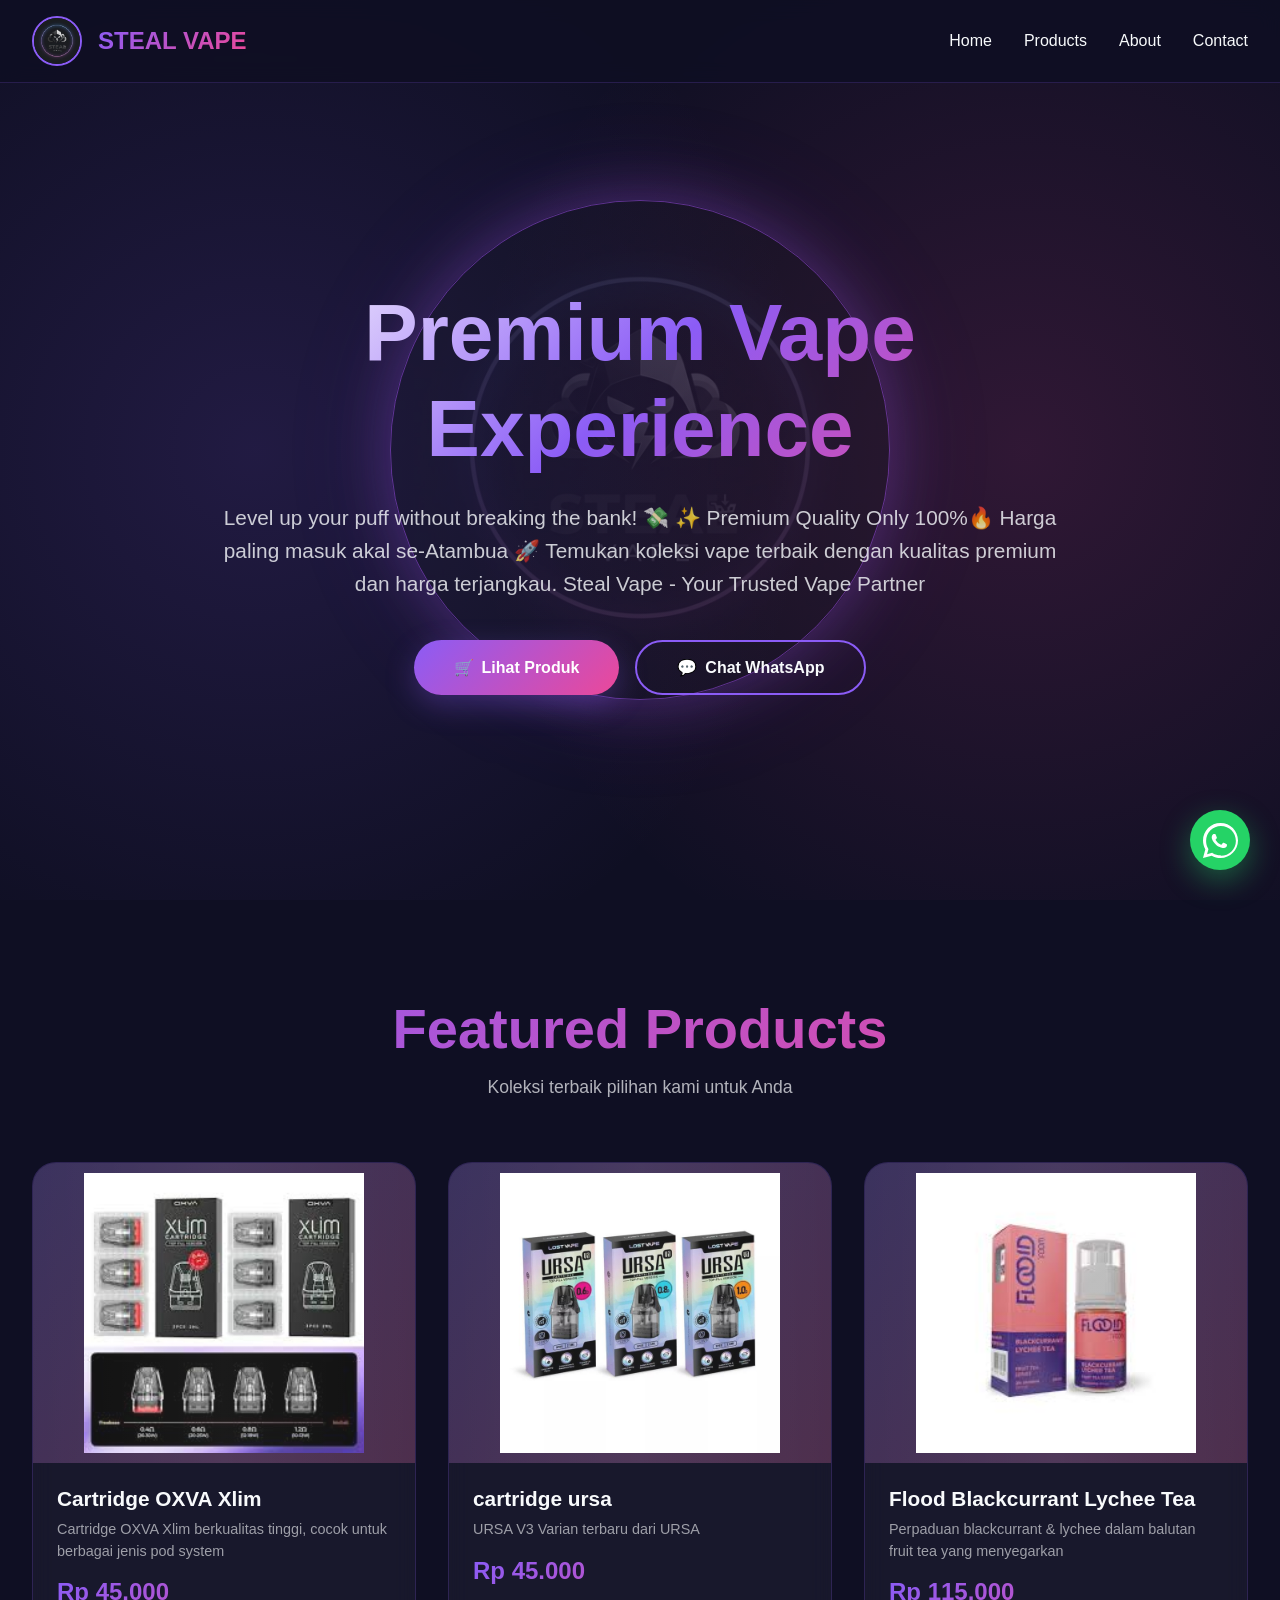
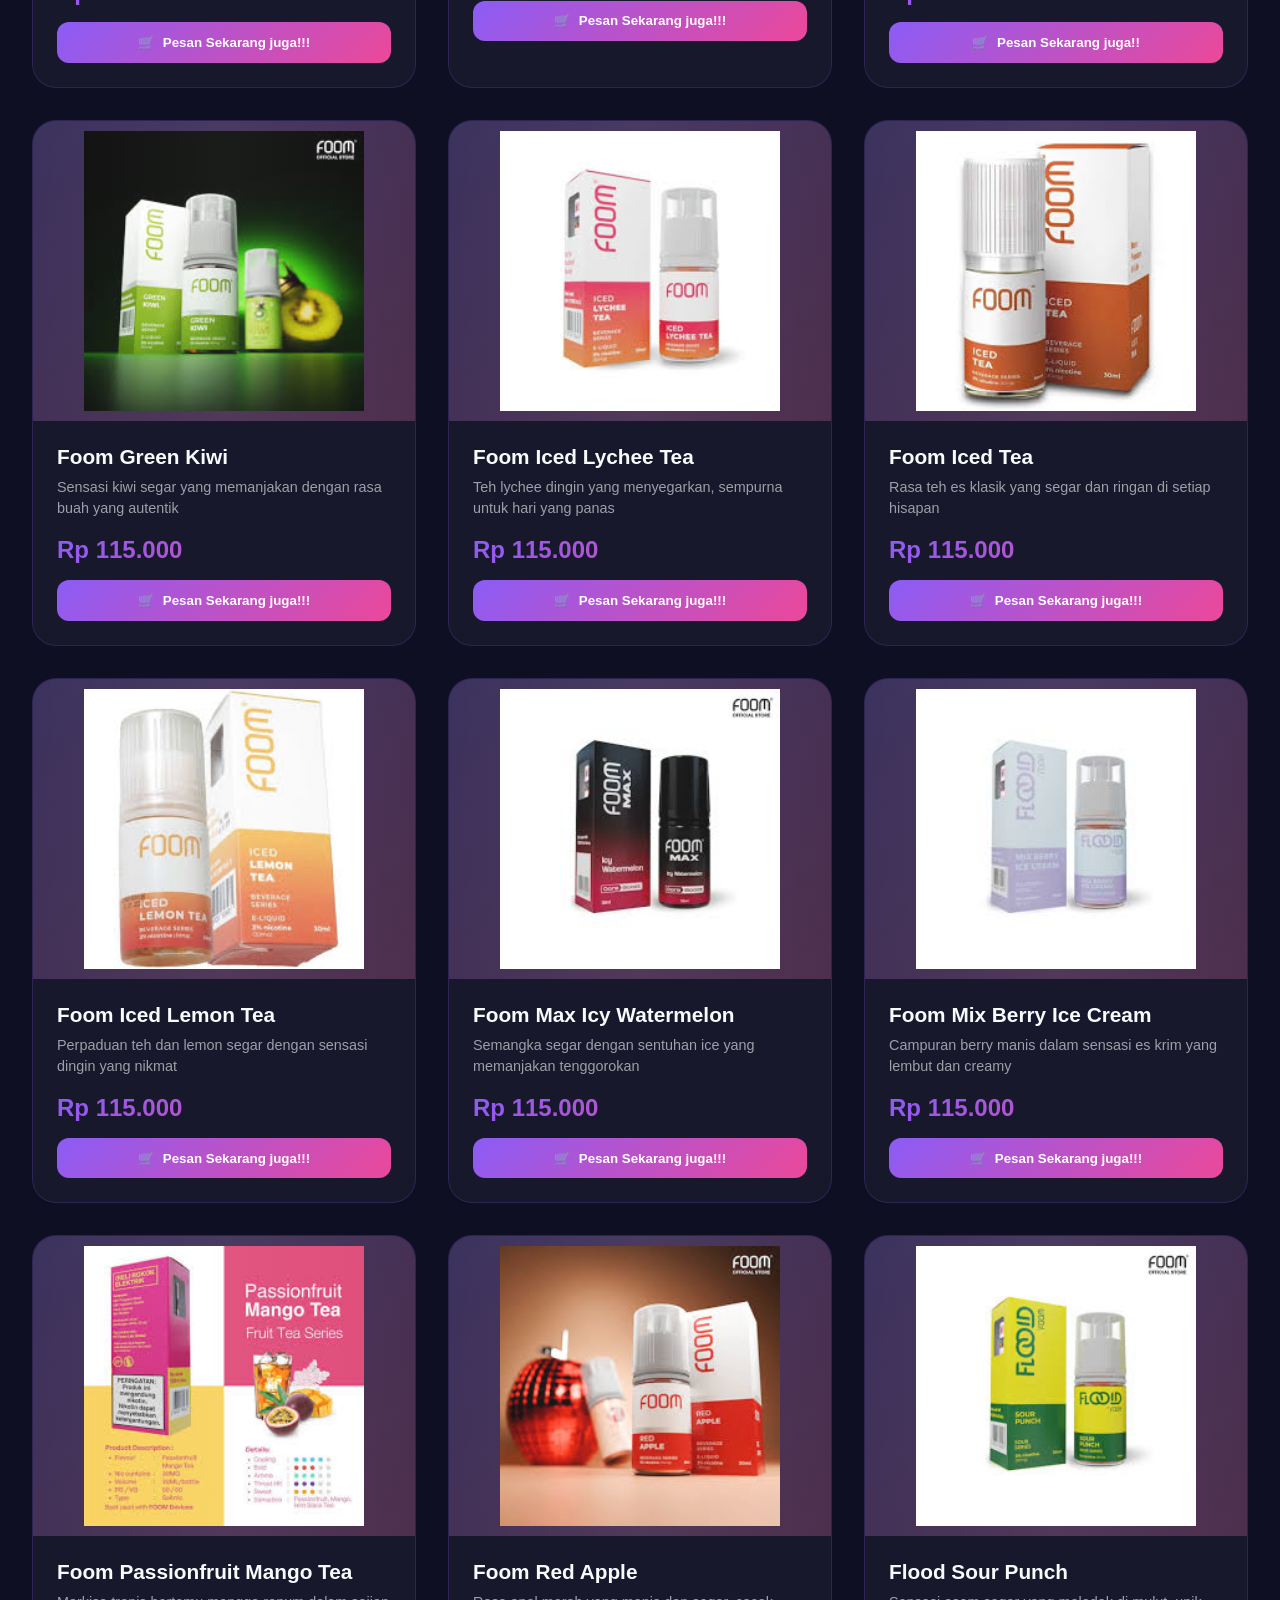
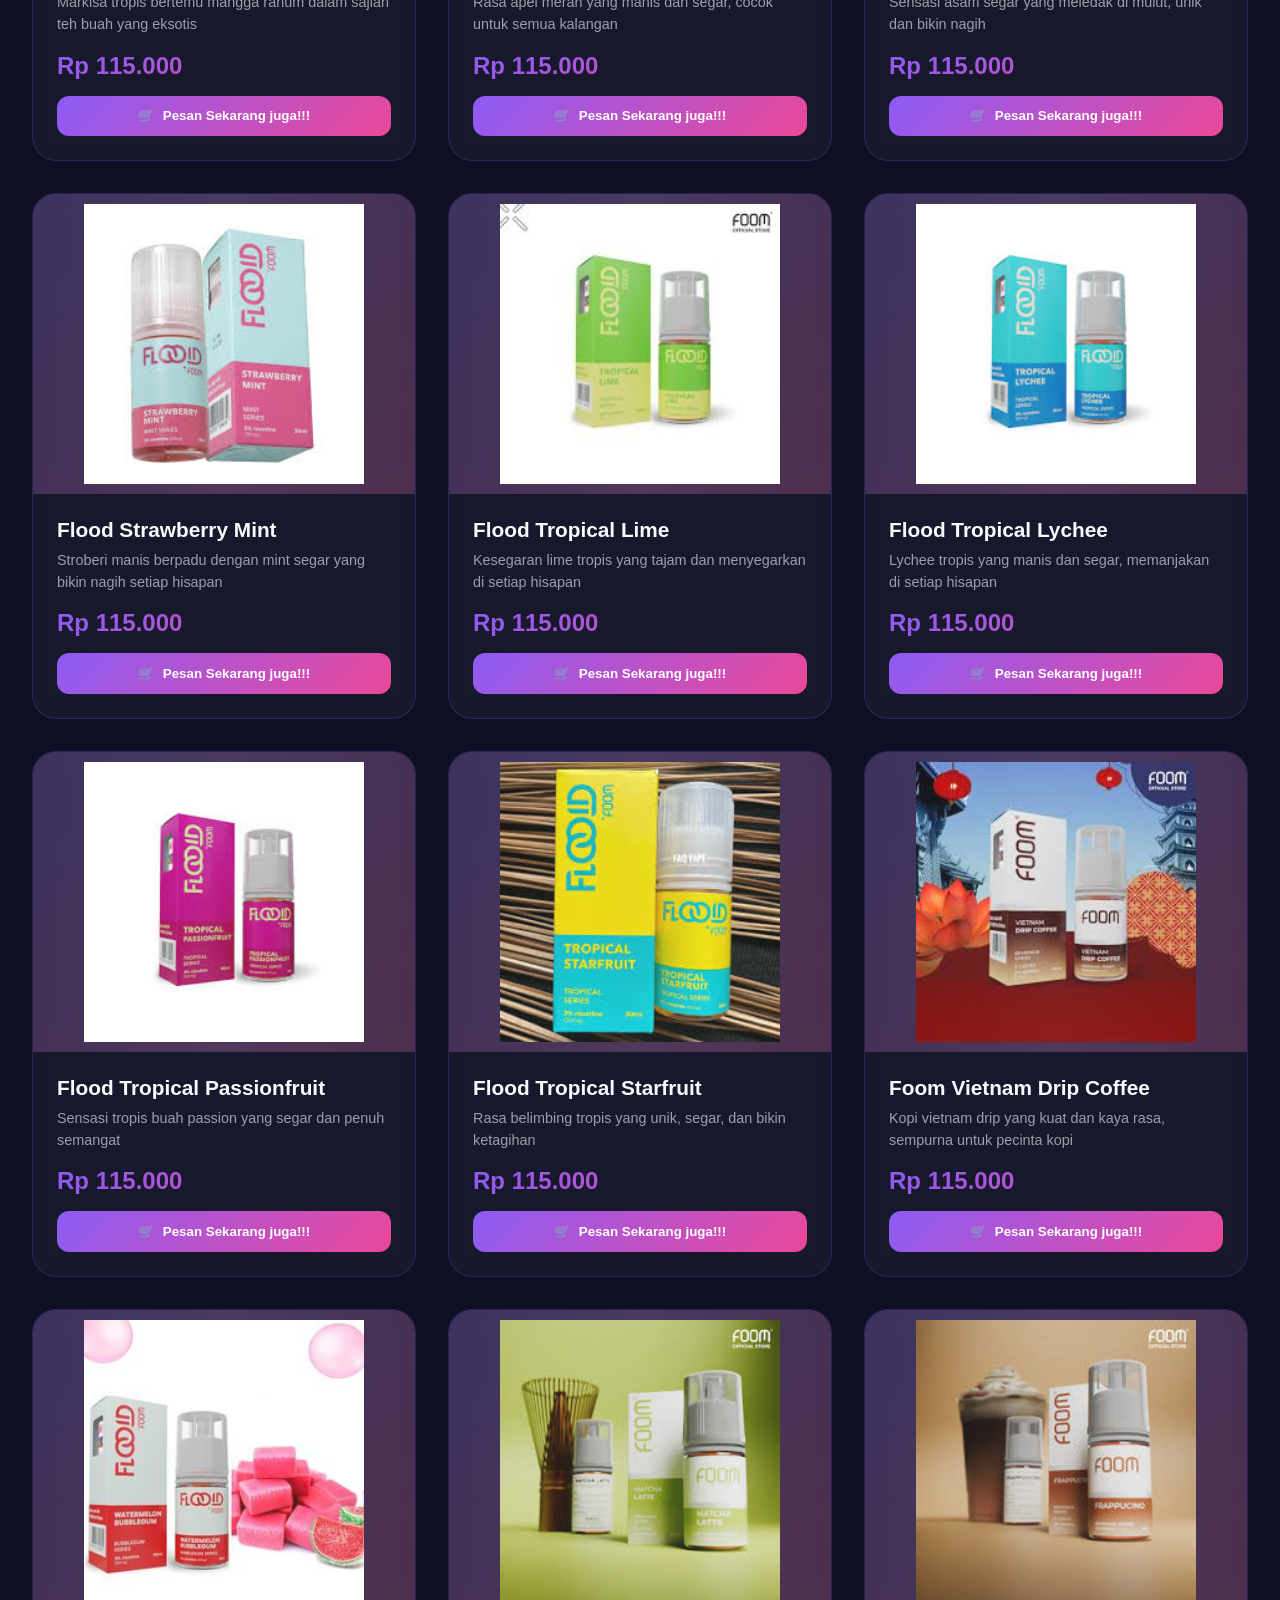
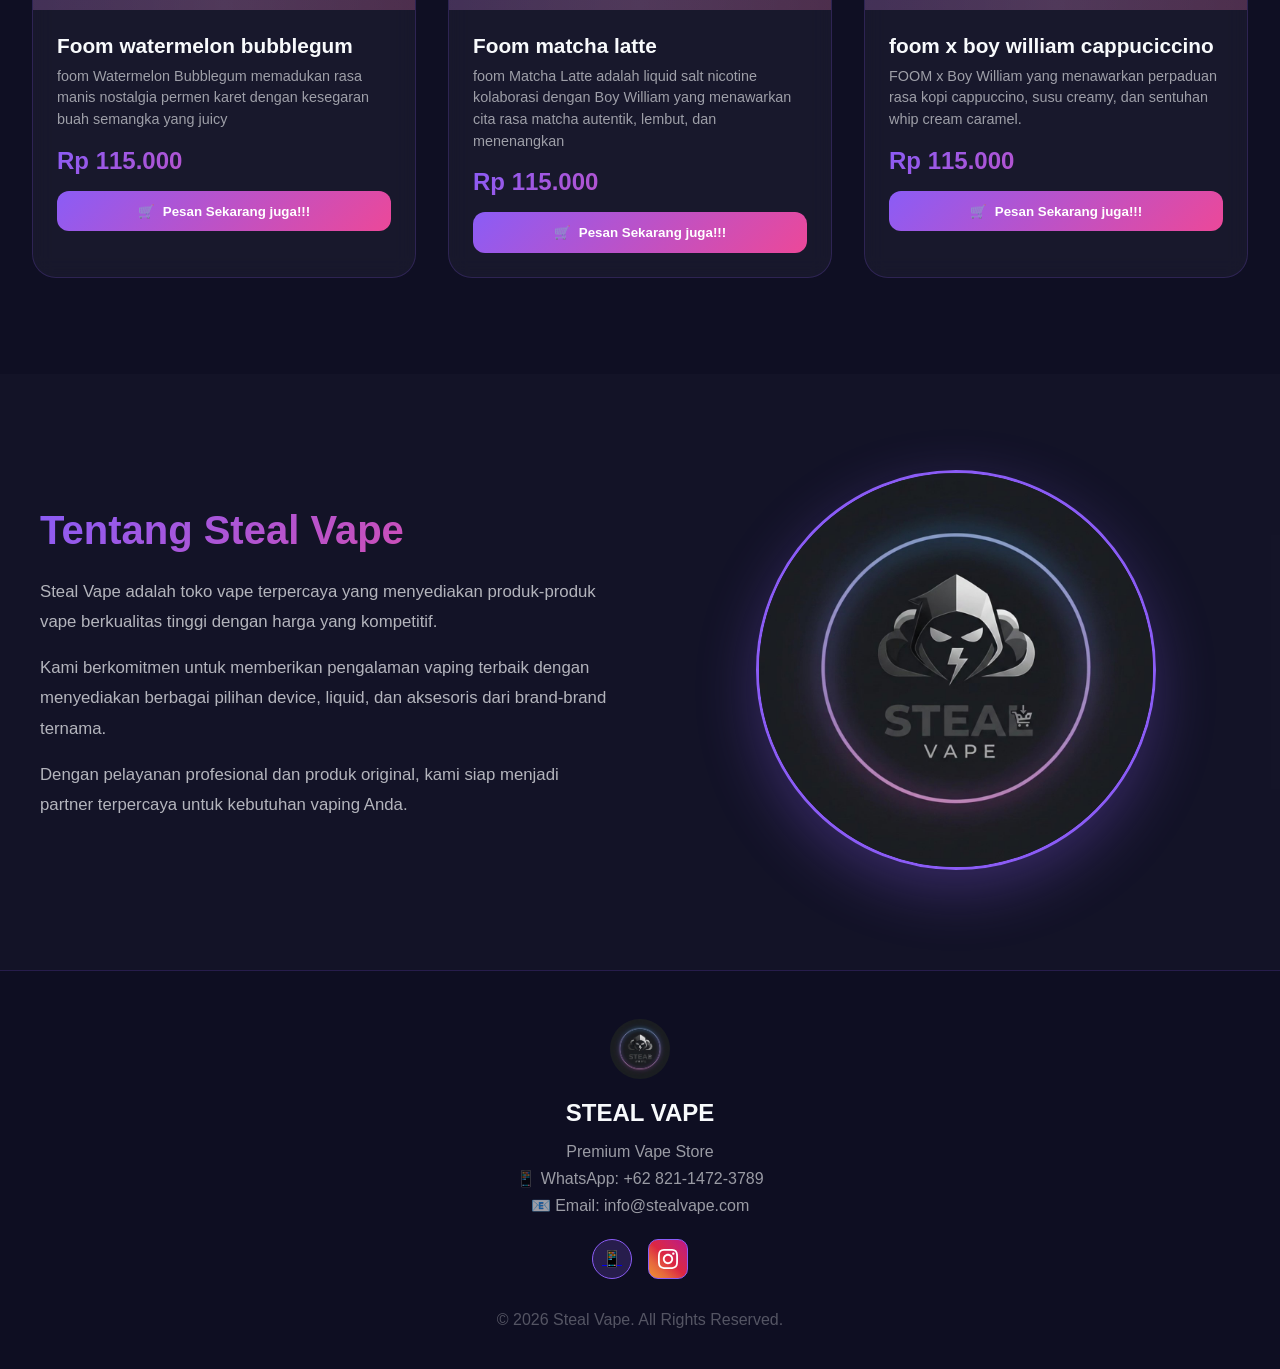
==== index.html @ a43a495b "Update index.html" ====
<!DOCTYPE html>
<html lang="id">
<head>
    <meta charset="UTF-8">
    <meta name="viewport" content="width=device-width, initial-scale=1.0">
    <meta name="description" content="Steal Vape - Premium Vape Store dengan koleksi lengkap dan harga terbaik">
    <meta name="keywords" content="vape, vape store, pod system, mod box, liquid vape">
    <title>Steal Vape - Premium Vape Store</title>
    <meta name="google-site-verification" content="B2aNflM98jmq7QqqxzNj0P4HP8YpRretd1LRk0fA1wI" />
    <link rel="stylesheet" href="style.css">
</head>
<body>
    <!-- Navbar -->
    <nav>
        <div class="nav-container">
            <div class="logo">
                <img src="images_logo_steal_vape.jpg" alt="Steal Vape Logo" class="logo-img">
                <span class="logo-text">STEAL VAPE</span>
            </div>
            <ul class="nav-links">
                <li><a href="#home">Home</a></li>
                <li><a href="#products">Products</a></li>
                <li><a href="#about">About</a></li>
                <li><a href="#contact">Contact</a></li>
            </ul>
        </div>
    </nav>

    <!-- Hero Section -->
    <section class="hero" id="home">
        <div class="hero-bg"></div>
        <div class="hero-logo-watermark">
        <img src="images_logo_steal_vape.jpg" alt="logo">
    </div>
        <div class="hero-content">
            <h1>Premium Vape Experience</h1>
            <p>Level up your puff without breaking the bank! 💸 ✨
Premium Quality Only 100%🔥
Harga paling masuk akal se-Atambua 🚀 
                Temukan koleksi vape terbaik dengan kualitas premium dan harga terjangkau. Steal Vape - Your Trusted Vape Partner</p>
            <div class="cta-buttons">
                <a href="#products" class="btn btn-primary">
                    <span>🛒</span> Lihat Produk
                </a>
                <a href="https://wa.me/6282114723789?text=Halo%20Steal%20Vape%2C%20saya%20ingin%20bertanya%20tentang%20produk%20vape" class="btn btn-secondary" target="_blank">
                    <span>💬</span> Chat WhatsApp
                </a>
            </div>
        </div>
    </section>

    <!-- Vape Background Effect -->
    <div class="vape-bg" id="vapeBg"></div>

    <!-- Featured Products -->
    <section class="featured-section" id="products">
        <div class="section-header">
            <h2>Featured Products</h2>
            <p>Koleksi terbaik pilihan kami untuk Anda</p>
        </div>
        <div class="products-container">

            <!-- 1. Cartridge -->
            <div class="product-card">
                <div class="product-img">
                    <img src="images/catridge.jfif"
                         alt="Cartridge OXVA Xlim"
                         style="width:100%; height:100%; object-fit:contain; padding:10px;">
                </div>
                <div class="product-info">
                    <h3 class="product-name">Cartridge OXVA Xlim</h3>
                    <p class="product-desc">Cartridge OXVA Xlim berkualitas tinggi, cocok untuk berbagai jenis pod system</p>
                    <div class="product-price">Rp 45.000</div>
                    <button class="product-btn" onclick="orderWhatsApp('Cartridge OXVA Xlim', 'Rp 45.000')">
                        <span>🛒</span> Pesan Sekarang juga!!!
                    </button>
                </div>
            </div>
            <!-- 2. cartridge ursa -->
            <div class="product-card">
                <div class="product-img">
                    <img src="images/cartridge_ursa.jfif"
                         alt="cartridge ursa"
                         style="width:100%; height:100%; object-fit:contain; padding:10px;">
                </div>
                <div class="product-info">
                    <h3 class="product-name">cartridge ursa</h3>
                    <p class="product-desc">URSA V3 Varian terbaru dari URSA</p>
                    <div class="product-price">Rp 45.000</div>
                    <button class="product-btn" onclick="orderWhatsApp('cartridge ursa', 'Rp 45.000')">
                        <span>🛒</span> Pesan Sekarang juga!!!
                    </button>
                </div>
            </div>
            <!-- 3. Blackcurrant Lychee Tea -->
            <div class="product-card">
                <div class="product-img">
                    <img src="images/foom__blackcurrant_lychee_tea.jfif"
                         alt="Flood Blackcurrant Lychee Tea"
                         style="width:100%; height:100%; object-fit:contain; padding:10px;">
                </div>
                <div class="product-info">
                    <h3 class="product-name">Flood Blackcurrant Lychee Tea</h3>
                    <p class="product-desc">Perpaduan blackcurrant & lychee dalam balutan fruit tea yang menyegarkan</p>
                    <div class="product-price">Rp 115.000</div>
                    <button class="product-btn" onclick="orderWhatsApp('Flood Blackcurrant Lychee Tea', 'Rp 115.000')">
                        <span>🛒</span> Pesan Sekarang juga!!
                    </button>
                </div>
            </div>

            <!-- 4. Green Kiwi -->
            <div class="product-card">
                <div class="product-img">
                    <img src="images/foom_green_kiwi.jfif"
                         alt="Foom Green Kiwi"
                         style="width:100%; height:100%; object-fit:contain; padding:10px;">
                </div>
                <div class="product-info">
                    <h3 class="product-name">Foom Green Kiwi</h3>
                    <p class="product-desc">Sensasi kiwi segar yang memanjakan dengan rasa buah yang autentik</p>
                    <div class="product-price">Rp 115.000</div>
                    <button class="product-btn" onclick="orderWhatsApp('Foom Green Kiwi', 'Rp 115.000')">
                        <span>🛒</span> Pesan Sekarang juga!!!
                    </button>
                </div>
            </div>

            <!-- 5. Iced Lychee Tea -->
            <div class="product-card">
                <div class="product-img">
                    <img src="images/foom_iced_lychee_tea.jfif"
                         alt="Foom Iced Lychee Tea"
                         style="width:100%; height:100%; object-fit:contain; padding:10px;">
                </div>
                <div class="product-info">
                    <h3 class="product-name">Foom Iced Lychee Tea</h3>
                    <p class="product-desc">Teh lychee dingin yang menyegarkan, sempurna untuk hari yang panas</p>
                    <div class="product-price">Rp 115.000</div>
                    <button class="product-btn" onclick="orderWhatsApp('Foom Iced Lychee Tea', 'Rp 115.000')">
                        <span>🛒</span> Pesan Sekarang juga!!!
                    </button>
                </div>
            </div>

            <!-- 6. Iced Tea -->
            <div class="product-card">
                <div class="product-img">
                    <img src="images/foom_iced_tea.jfif"
                         alt="Foom Iced Tea"
                         style="width:100%; height:100%; object-fit:contain; padding:10px;">
                </div>
                <div class="product-info">
                    <h3 class="product-name">Foom Iced Tea</h3>
                    <p class="product-desc">Rasa teh es klasik yang segar dan ringan di setiap hisapan</p>
                    <div class="product-price">Rp 115.000</div>
                    <button class="product-btn" onclick="orderWhatsApp('Foom Iced Tea', 'Rp 115.000')">
                        <span>🛒</span> Pesan Sekarang juga!!!
                    </button>
                </div>
            </div>

            <!-- 7. Iced Lemon Tea -->
            <div class="product-card">
                <div class="product-img">
                    <img src="images/foom_iced_temon_tea.jfif"
                         alt="Foom Iced Lemon Tea"
                         style="width:100%; height:100%; object-fit:contain; padding:10px;">
                </div>
                <div class="product-info">
                    <h3 class="product-name">Foom Iced Lemon Tea</h3>
                    <p class="product-desc">Perpaduan teh dan lemon segar dengan sensasi dingin yang nikmat</p>
                    <div class="product-price">Rp 115.000</div>
                    <button class="product-btn" onclick="orderWhatsApp('Foom Iced Lemon Tea', 'Rp 115.000')">
                        <span>🛒</span> Pesan Sekarang juga!!!
                    </button>
                </div>
            </div>

            <!-- 8. Foom Max Icy Watermelon -->
            <div class="product-card">
                <div class="product-img">
                    <img src="images/foom_max_Icy_watermelon.jfif"
                         alt="Foom Max Icy Watermelon"
                         style="width:100%; height:100%; object-fit:contain; padding:10px;">
                </div>
                <div class="product-info">
                    <h3 class="product-name">Foom Max Icy Watermelon</h3>
                    <p class="product-desc">Semangka segar dengan sentuhan ice yang memanjakan tenggorokan</p>
                    <div class="product-price">Rp 115.000</div>
                    <button class="product-btn" onclick="orderWhatsApp('Foom Max Icy Watermelon', 'Rp 115.000')">
                        <span>🛒</span> Pesan Sekarang juga!!!
                    </button>
                </div>
            </div>

            <!-- 9. Mix Berry Ice Cream -->
            <div class="product-card">
                <div class="product-img">
                    <img src="images/foom_mix_berry_ice_cream.jfif"
                         alt="foom mix berry ice cream"
                         style="width:100%; height:100%; object-fit:contain; padding:10px;">
                </div>
                <div class="product-info">
                    <h3 class="product-name">Foom Mix Berry Ice Cream</h3>
                    <p class="product-desc">Campuran berry manis dalam sensasi es krim yang lembut dan creamy</p>
                    <div class="product-price">Rp 115.000</div>
                    <button class="product-btn" onclick="orderWhatsApp('foom mix berry ice cream', 'Rp 115.000')">
                        <span>🛒</span> Pesan Sekarang juga!!!
                    </button>
                </div>
            </div>

            <!-- 10. Passionfruit Mango Tea -->
            <div class="product-card">
                <div class="product-img">
                    <img src="images/foom_passionfruit_mango_tea.jfif"
                         alt="Foom Passionfruit Mango Tea"
                         style="width:100%; height:100%; object-fit:contain; padding:10px;">
                </div>
                <div class="product-info">
                    <h3 class="product-name">Foom Passionfruit Mango Tea</h3>
                    <p class="product-desc">Markisa tropis bertemu mangga ranum dalam sajian teh buah yang eksotis</p>
                    <div class="product-price">Rp 115.000</div>
                    <button class="product-btn" onclick="orderWhatsApp('Foom Passionfruit Mango Tea', 'Rp 115.000')">
                        <span>🛒</span> Pesan Sekarang juga!!!
                    </button>
                </div>
            </div>

            <!-- 11. Red Apple -->
            <div class="product-card">
                <div class="product-img">
                    <img src="images/foom_red_apple_.jfif"
                         alt="Foom Red Apple"
                         style="width:100%; height:100%; object-fit:contain; padding:10px;">
                </div>
                <div class="product-info">
                    <h3 class="product-name">Foom Red Apple</h3>
                    <p class="product-desc">Rasa apel merah yang manis dan segar, cocok untuk semua kalangan</p>
                    <div class="product-price">Rp 115.000</div>
                    <button class="product-btn" onclick="orderWhatsApp('Foom Red Apple', 'Rp 115.000')">
                        <span>🛒</span> Pesan Sekarang juga!!!
                    </button>
                </div>
            </div>

            <!-- 12. Sour Punch -->
            <div class="product-card">
                <div class="product-img">
                    <img src="images/foom_sour_punch.jfif"
                         alt="Flood Sour Punch"
                         style="width:100%; height:100%; object-fit:contain; padding:10px;">
                </div>
                <div class="product-info">
                    <h3 class="product-name">Flood Sour Punch</h3>
                    <p class="product-desc">Sensasi asam segar yang meledak di mulut, unik dan bikin nagih</p>
                    <div class="product-price">Rp 115.000</div>
                    <button class="product-btn" onclick="orderWhatsApp('Flood Sour Punch', 'Rp 115.000')">
                        <span>🛒</span> Pesan Sekarang juga!!!
                    </button>
                </div>
            </div>

            <!-- 13. Strawberry Mint -->
            <div class="product-card">
                <div class="product-img">
                    <img src="images/foom_strawberrym_int.jfif"
                         alt="Flood Strawberry Mint"
                         style="width:100%; height:100%; object-fit:contain; padding:10px;">
                </div>
                <div class="product-info">
                    <h3 class="product-name">Flood Strawberry Mint</h3>
                    <p class="product-desc">Stroberi manis berpadu dengan mint segar yang bikin nagih setiap hisapan</p>
                    <div class="product-price">Rp 115.000</div>
                    <button class="product-btn" onclick="orderWhatsApp('Flood Strawberry Mint', 'Rp 115.000')">
                        <span>🛒</span> Pesan Sekarang juga!!!
                    </button>
                </div>
            </div>

            <!-- 14. Tropical Lime -->
            <div class="product-card">
                <div class="product-img">
                    <img src="images/foom_tropical_lime.jfif"
                         alt="Flood Tropical Lime"
                         style="width:100%; height:100%; object-fit:contain; padding:10px;">
                </div>
                <div class="product-info">
                    <h3 class="product-name">Flood Tropical Lime</h3>
                    <p class="product-desc">Kesegaran lime tropis yang tajam dan menyegarkan di setiap hisapan</p>
                    <div class="product-price">Rp 115.000</div>
                    <button class="product-btn" onclick="orderWhatsApp('Flood Tropical Lime', 'Rp 115.000')">
                        <span>🛒</span> Pesan Sekarang juga!!!
                    </button>
                </div>
            </div>

            <!-- 15. Tropical Lychee -->
            <div class="product-card">
                <div class="product-img">
                    <img src="images/foom_tropical_lychee.jfif"
                         alt="Flood Tropical Lychee"
                         style="width:100%; height:100%; object-fit:contain; padding:10px;">
                </div>
                <div class="product-info">
                    <h3 class="product-name">Flood Tropical Lychee</h3>
                    <p class="product-desc">Lychee tropis yang manis dan segar, memanjakan di setiap hisapan</p>
                    <div class="product-price">Rp 115.000</div>
                    <button class="product-btn" onclick="orderWhatsApp('Flood Tropical Lychee', 'Rp 115.000')">
                        <span>🛒</span> Pesan Sekarang juga!!!
                    </button>
                </div>
            </div>

            <!-- 16. Tropical Passionfruit -->
            <div class="product-card">
                <div class="product-img">
                    <img src="images/foom_tropical_passionfruit.jfif"
                         alt="Flood Tropical Passionfruit"
                         style="width:100%; height:100%; object-fit:contain; padding:10px;">
                </div>
                <div class="product-info">
                    <h3 class="product-name">Flood Tropical Passionfruit</h3>
                    <p class="product-desc">Sensasi tropis buah passion yang segar dan penuh semangat</p>
                    <div class="product-price">Rp 115.000</div>
                    <button class="product-btn" onclick="orderWhatsApp('Flood Tropical Passionfruit', 'Rp 115.000')">
                        <span>🛒</span> Pesan Sekarang juga!!!
                    </button>
                </div>
            </div>

            <!-- 17. Tropical Starfruit -->
            <div class="product-card">
                <div class="product-img">
                    <img src="images/foom_tropical_tarfruit.jfif"
                         alt="Flood Tropical Starfruit"
                         style="width:100%; height:100%; object-fit:contain; padding:10px;">
                </div>
                <div class="product-info">
                    <h3 class="product-name">Flood Tropical Starfruit</h3>
                    <p class="product-desc">Rasa belimbing tropis yang unik, segar, dan bikin ketagihan</p>
                    <div class="product-price">Rp 115.000</div>
                    <button class="product-btn" onclick="orderWhatsApp('Flood Tropical Starfruit', 'Rp 115.000')">
                        <span>🛒</span> Pesan Sekarang juga!!!
                    </button>
                </div>
            </div>

            <!-- 18. Vietnam Drip Coffee -->
            <div class="product-card">
                <div class="product-img">
                    <img src="images/foom_vietnam_drip_coffee.jfif"
                         alt="Foom Vietnam Drip Coffee"
                         style="width:100%; height:100%; object-fit:contain; padding:10px;">
                </div>
                <div class="product-info">
                    <h3 class="product-name">Foom Vietnam Drip Coffee</h3>
                    <p class="product-desc">Kopi vietnam drip yang kuat dan kaya rasa, sempurna untuk pecinta kopi</p>
                    <div class="product-price">Rp 115.000</div>
                    <button class="product-btn" onclick="orderWhatsApp('Foom Vietnam Drip Coffee', 'Rp 115.000')">
                        <span>🛒</span> Pesan Sekarang juga!!!
                    </button>
                </div>
            </div>
<!-- 19. watermelon bubblegum -->
            <div class="product-card">
                <div class="product-img">
                    <img src="images/foom_watermelon_bubblegum.jpeg"
                         alt="Foom watermelon bubblegum"
                         style="width:100%; height:100%; object-fit:contain; padding:10px;">
                </div>
                <div class="product-info">
                    <h3 class="product-name">Foom watermelon bubblegum</h3>
                    <p class="product-desc">foom Watermelon Bubblegum memadukan rasa manis nostalgia permen karet dengan kesegaran buah semangka yang juicy</p>
                    <div class="product-price">Rp 115.000</div>
                    <button class="product-btn" onclick="orderWhatsApp('Foom watermelon bubblegum ', 'Rp 115.000')">
                        <span>🛒</span> Pesan Sekarang juga!!!
                    </button>
                </div>
            </div>
    
<!-- 20. matcah latte  -->
            <div class="product-card">
                <div class="product-img">
                    <img src="images/foom_matcha_latte.jfif"
                         alt="Foom matcha latte"
                         style="width:100%; height:100%; object-fit:contain; padding:10px;">
                </div>
                <div class="product-info">
                    <h3 class="product-name">Foom matcha latte</h3>
                    <p class="product-desc">foom Matcha Latte adalah liquid salt nicotine kolaborasi dengan Boy William yang menawarkan cita rasa matcha autentik, lembut, dan menenangkan</p>
                    <div class="product-price">Rp 115.000</div>
                    <button class="product-btn" onclick="orderWhatsApp('Foom matcha latte ', 'Rp 115.000')">
                        <span>🛒</span> Pesan Sekarang juga!!!
                    </button>
                </div>
            </div>
    
    <!-- 21. foom x boy william cappuciccino  -->
            <div class="product-card">
                <div class="product-img">
                    <img src="images/foom_x_boy_william_cappuciccino.jfif"
                         alt="foom x boy william cappuciccino"
                         style="width:100%; height:100%; object-fit:contain; padding:10px;">
                </div>
                <div class="product-info">
                    <h3 class="product-name">foom x boy william cappuciccino </h3>
                    <p class="product-desc">FOOM x Boy William yang menawarkan perpaduan rasa kopi cappuccino, susu creamy, dan sentuhan whip cream caramel.</p>
                    <div class="product-price">Rp 115.000</div>
                    <button class="product-btn" onclick="orderWhatsApp('foom x boy william cappuciccino', 'Rp 115.000')">
                        <span>🛒</span> Pesan Sekarang juga!!!
                    </button>
                </div>
            </div>
    </section>
    
    <!-- About Section -->
    <section class="about-section" id="about">
        <div class="about-container">
            <div class="about-content">
                <h2>Tentang Steal Vape</h2>
                <p>Steal Vape adalah toko vape terpercaya yang menyediakan produk-produk vape berkualitas tinggi dengan harga yang kompetitif.</p>
                <p>Kami berkomitmen untuk memberikan pengalaman vaping terbaik dengan menyediakan berbagai pilihan device, liquid, dan aksesoris dari brand-brand ternama.</p>
                <p>Dengan pelayanan profesional dan produk original, kami siap menjadi partner terpercaya untuk kebutuhan vaping Anda.</p>
            </div>
            <div class="about-img">
                <img src="images_logo_steal_vape.jpg" alt="Steal Vape Logo" class="about-logo">
            </div>
        </div>
    </section>

    <!-- WhatsApp Float Button -->
    <a href="https://wa.me/6282114723789?text=Halo%20Steal%20Vape%2C%20saya%20ingin%20bertanya%20tentang%20produk%20vape" target="_blank" class="whatsapp-float" title="Chat WhatsApp">
        <svg viewBox="0 0 32 32">
            <path d="M16 0c-8.837 0-16 7.163-16 16 0 2.825 0.737 5.607 2.137 8.048l-2.137 7.952 7.933-2.127c2.42 1.37 5.173 2.127 8.067 2.127 8.837 0 16-7.163 16-16s-7.163-16-16-16zM16 29.467c-2.482 0-4.908-0.646-7.07-1.87l-0.507-0.292-4.713 1.262 1.262-4.669-0.292-0.508c-1.207-2.100-1.847-4.507-1.847-6.967 0-7.51 6.11-13.62 13.62-13.62s13.62 6.11 13.62 13.62-6.11 13.62-13.62 13.62zM21.305 19.26c-0.346-0.174-2.049-1.007-2.366-1.123-0.316-0.117-0.547-0.174-0.776 0.174s-0.892 1.123-1.094 1.347c-0.201 0.229-0.401 0.257-0.748 0.083-0.346-0.174-1.461-0.539-2.785-1.722-1.031-0.922-1.727-2.061-1.929-2.407-0.201-0.346-0.022-0.532 0.152-0.704 0.156-0.155 0.346-0.401 0.518-0.603 0.174-0.201 0.229-0.346 0.346-0.575 0.117-0.229 0.058-0.429-0.028-0.603s-0.776-1.87-1.063-2.565c-0.28-0.672-0.56-0.58-0.776-0.591-0.201-0.010-0.429-0.012-0.659-0.012s-0.603 0.083-0.92 0.429c-0.316 0.346-1.206 1.179-1.206 2.873s1.235 3.333 1.406 3.561c0.174 0.229 2.421 3.698 5.863 5.186 0.818 0.354 1.456 0.565 1.953 0.722 0.821 0.262 1.569 0.225 2.16 0.136 0.659-0.099 2.049-0.837 2.335-1.645s0.287-1.501 0.201-1.645c-0.083-0.146-0.316-0.229-0.659-0.401z"/>
        </svg>
    </a>

    <!-- Footer -->
    <footer id="contact">
        <div class="footer-content">
            <img src="images_logo_steal_vape.jpg" alt="Steal Vape Logo" class="footer-logo">
            <h3 style="margin-bottom: 1rem; font-size: 1.5rem;">STEAL VAPE</h3>
            <p>Premium Vape Store</p>
            <p>📱 WhatsApp: +62 821-1472-3789</p>
            <p>📧 Email: info@stealvape.com</p>
            <div class="social-links">
                <a href="https://wa.me/6282114723789" target="_blank">📱</a>
                <a href="https://www.instagram.com/steal.vape/" target="_blank" style="display:inline-flex;align-items:center;justify-content:center;width:40px;height:40px;border-radius:10px;background:linear-gradient(45deg,#f09433,#e6683c,#dc2743,#cc2366,#bc1888);color:#fff;">
                    <svg width="20" height="20" viewBox="0 0 24 24" fill="currentColor">
                        <path d="M12 2.163c3.204 0 3.584.012 4.85.07 3.252.148 4.771 1.691 4.919 4.919.058 1.265.069 1.645.069 4.849 0 3.205-.012 3.584-.069 4.849-.149 3.225-1.664 4.771-4.919 4.919-1.266.058-1.644.07-4.85.07-3.204 0-3.584-.012-4.849-.07-3.26-.149-4.771-1.699-4.919-4.92-.058-1.265-.07-1.644-.07-4.849 0-3.204.013-3.583.07-4.849.149-3.227 1.664-4.771 4.919-4.919 1.266-.057 1.645-.069 4.849-.069zm0-2.163c-3.259 0-3.667.014-4.947.072-4.358.2-6.78 2.618-6.98 6.98-.059 1.281-.073 1.689-.073 4.948 0 3.259.014 3.668.072 4.948.2 4.358 2.618 6.78 6.98 6.98 1.281.058 1.689.072 4.948.072 3.259 0 3.668-.014 4.948-.072 4.354-.2 6.782-2.618 6.979-6.98.059-1.28.073-1.689.073-4.948 0-3.259-.014-3.667-.072-4.947-.196-4.354-2.617-6.78-6.979-6.98-1.281-.059-1.69-.073-4.949-.073zm0 5.838c-3.403 0-6.162 2.759-6.162 6.162s2.759 6.163 6.162 6.163 6.162-2.759 6.162-6.163c0-3.403-2.759-6.162-6.162-6.162zm0 10.162c-2.209 0-4-1.79-4-4 0-2.209 1.791-4 4-4s4 1.791 4 4c0 2.21-1.791 4-4 4zm6.406-11.845c-.796 0-1.441.645-1.441 1.44s.645 1.44 1.441 1.44c.795 0 1.439-.645 1.439-1.44s-.644-1.44-1.439-1.44z"/>
                    </svg>
                </a>
            </div>
            <p style="margin-top: 2rem; opacity: 0.5;">© 2026 Steal Vape. All Rights Reserved.</p>
        </div>
    </footer>

    <script src="script.js"></script>
</body>
</html>
---- style.css ----
* {
    margin: 0;
    padding: 0;
    box-sizing: border-box;
}

:root {
    --primary: #8b5cf6;
    --secondary: #ec4899;
    --dark: #0f0f23;
    --light: #f8fafc;
    --accent: #06b6d4;
}

body {
    font-family: 'Inter', -apple-system, BlinkMacSystemFont, 'Segoe UI', sans-serif;
    background: var(--dark);
    color: var(--light);
    overflow-x: hidden;
}

/* Navbar */
nav {
    position: fixed;
    top: 0;
    width: 100%;
    background: rgba(15, 15, 35, 0.95);
    backdrop-filter: blur(10px);
    z-index: 1000;
    padding: 1rem 0;
    border-bottom: 1px solid rgba(139, 92, 246, 0.2);
}

.nav-container {
    max-width: 1400px;
    margin: 0 auto;
    padding: 0 2rem;
    display: flex;
    justify-content: space-between;
    align-items: center;
}

.logo {
    display: flex;
    align-items: center;
    gap: 1rem;
}

.logo-img {
    width: 50px;
    height: 50px;
    border-radius: 50%;
    object-fit: cover;
    border: 2px solid var(--primary);
}

.logo-text {
    font-size: 1.5rem;
    font-weight: 800;
    background: linear-gradient(135deg, var(--primary), var(--secondary));
    -webkit-background-clip: text;
    -webkit-text-fill-color: transparent;
    background-clip: text;
}

.nav-links {
    display: flex;
    gap: 2rem;
    list-style: none;
    align-items: center;
}

.nav-links a {
    color: var(--light);
    text-decoration: none;
    font-weight: 500;
    transition: color 0.3s;
    position: relative;
}

.nav-links a:hover {
    color: var(--primary);
}

.nav-links a::after {
    content: '';
    position: absolute;
    bottom: -5px;
    left: 0;
    width: 0;
    height: 2px;
    background: linear-gradient(90deg, var(--primary), var(--secondary));
    transition: width 0.3s;
}

.nav-links a:hover::after {
    width: 100%;
}

/* Hero Section */
.hero {
    min-height: 100vh;
    display: flex;
    align-items: center;
    justify-content: center;
    position: relative;
    padding-top: 80px;
    overflow: hidden;
}

.hero-bg {
    position: absolute;
    top: 0;
    left: 0;
    width: 100%;
    height: 100%;
    background: radial-gradient(circle at 20% 50%, rgba(139, 92, 246, 0.15), transparent 50%),
                radial-gradient(circle at 80% 50%, rgba(236, 72, 153, 0.15), transparent 50%);
    z-index: -1;
}

.hero-content {
    text-align: center;
    max-width: 900px;
    padding: 0 2rem;
    position: relative;
    z-index: 2;
}

.hero h1 {
    font-size: clamp(2.5rem, 8vw, 5rem);
    font-weight: 900;
    margin-bottom: 1.5rem;
    background: linear-gradient(135deg, #fff, var(--primary), var(--secondary));
    -webkit-background-clip: text;
    -webkit-text-fill-color: transparent;
    background-clip: text;
    line-height: 1.2;
}

.hero p {
    font-size: clamp(1rem, 2vw, 1.3rem);
    color: rgba(248, 250, 252, 0.8);
    margin-bottom: 2.5rem;
    line-height: 1.6;
}

.cta-buttons {
    display: flex;
    gap: 1rem;
    justify-content: center;
    flex-wrap: wrap;
}

.btn {
    padding: 1rem 2.5rem;
    border-radius: 50px;
    font-weight: 600;
    text-decoration: none;
    transition: all 0.3s;
    border: none;
    cursor: pointer;
    font-size: 1rem;
    display: inline-flex;
    align-items: center;
    gap: 0.5rem;
}

.btn-primary {
    background: linear-gradient(135deg, var(--primary), var(--secondary));
    color: white;
    box-shadow: 0 10px 30px rgba(139, 92, 246, 0.3);
}

.btn-primary:hover {
    transform: translateY(-3px);
    box-shadow: 0 15px 40px rgba(139, 92, 246, 0.5);
}

.btn-secondary {
    background: transparent;
    color: var(--light);
    border: 2px solid var(--primary);
}

.btn-secondary:hover {
    background: var(--primary);
    transform: translateY(-3px);
}

/* Featured Products Section */
.featured-section {
    padding: 6rem 2rem;
    position: relative;
}

.section-header {
    text-align: center;
    margin-bottom: 4rem;
}

.section-header h2 {
    font-size: clamp(2rem, 5vw, 3.5rem);
    font-weight: 800;
    margin-bottom: 1rem;
    background: linear-gradient(135deg, var(--primary), var(--secondary));
    -webkit-background-clip: text;
    -webkit-text-fill-color: transparent;
    background-clip: text;
}

.section-header p {
    color: rgba(248, 250, 252, 0.7);
    font-size: 1.1rem;
}

.products-container {
    max-width: 1400px;
    margin: 0 auto;
    display: grid;
    grid-template-columns: repeat(auto-fit, minmax(300px, 1fr));
    gap: 2rem;
    position: relative;
}

/* Vape Background Effect */
.vape-bg {
    position: fixed;
    top: 0;
    left: 0;
    width: 100%;
    height: 100%;
    pointer-events: none;
    opacity: 0;
    transition: opacity 0.5s;
    z-index: 0;
    background: 
        radial-gradient(ellipse at 30% 30%, rgba(139, 92, 246, 0.1), transparent 40%),
        radial-gradient(ellipse at 70% 70%, rgba(236, 72, 153, 0.1), transparent 40%);
}

.vape-bg.active {
    opacity: 1;
}

.product-card {
    background: rgba(30, 30, 50, 0.6);
    border-radius: 24px;
    overflow: hidden;
    border: 1px solid rgba(139, 92, 246, 0.2);
    transition: all 0.4s;
    backdrop-filter: blur(10px);
    position: relative;
    z-index: 1;
}

.product-card:hover {
    transform: translateY(-10px);
    border-color: var(--primary);
    box-shadow: 0 20px 60px rgba(139, 92, 246, 0.3);
}

.product-img {
    width: 100%;
    height: 300px;
    background: linear-gradient(135deg, rgba(139, 92, 246, 0.2), rgba(236, 72, 153, 0.2));
    display: flex;
    align-items: center;
    justify-content: center;
    font-size: 4rem;
    position: relative;
    overflow: hidden;
}

.product-img::before {
    content: '';
    position: absolute;
    top: -50%;
    left: -50%;
    width: 200%;
    height: 200%;
    background: linear-gradient(45deg, transparent, rgba(255, 255, 255, 0.1), transparent);
    transform: rotate(45deg);
    animation: shimmer 3s infinite;
}

@keyframes shimmer {
    0% { transform: translateX(-100%) translateY(-100%) rotate(45deg); }
    100% { transform: translateX(100%) translateY(100%) rotate(45deg); }
}

.product-info {
    padding: 1.5rem;
}

.product-name {
    font-size: 1.3rem;
    font-weight: 700;
    margin-bottom: 0.5rem;
    color: var(--light);
}

.product-desc {
    color: rgba(248, 250, 252, 0.6);
    font-size: 0.9rem;
    margin-bottom: 1rem;
    line-height: 1.5;
}

.product-price {
    font-size: 1.5rem;
    font-weight: 800;
    background: linear-gradient(135deg, var(--primary), var(--secondary));
    -webkit-background-clip: text;
    -webkit-text-fill-color: transparent;
    background-clip: text;
    margin-bottom: 1rem;
}

.product-btn {
    width: 100%;
    padding: 0.8rem;
    background: linear-gradient(135deg, var(--primary), var(--secondary));
    color: white;
    border: none;
    border-radius: 12px;
    font-weight: 600;
    cursor: pointer;
    transition: all 0.3s;
    display: flex;
    align-items: center;
    justify-content: center;
    gap: 0.5rem;
}

.product-btn:hover {
    transform: translateY(-2px);
    box-shadow: 0 10px 30px rgba(139, 92, 246, 0.4);
}

/* About Section */
.about-section {
    padding: 6rem 2rem;
    background: rgba(30, 30, 50, 0.3);
}

.about-container {
    max-width: 1200px;
    margin: 0 auto;
    display: grid;
    grid-template-columns: 1fr 1fr;
    gap: 4rem;
    align-items: center;
}

.about-content h2 {
    font-size: 2.5rem;
    font-weight: 800;
    margin-bottom: 1.5rem;
    background: linear-gradient(135deg, var(--primary), var(--secondary));
    -webkit-background-clip: text;
    -webkit-text-fill-color: transparent;
    background-clip: text;
}

.about-content p {
    color: rgba(248, 250, 252, 0.7);
    line-height: 1.8;
    margin-bottom: 1rem;
    font-size: 1.05rem;
}

.about-img {
    text-align: center;
}

.about-logo {
    max-width: 400px;
    width: 100%;
    border-radius: 50%;
    border: 3px solid var(--primary);
    box-shadow: 0 20px 60px rgba(139, 92, 246, 0.3);
    animation: float 6s ease-in-out infinite;
}

@keyframes float {
    0%, 100% { transform: translateY(0px); }
    50% { transform: translateY(-20px); }
}

/* WhatsApp Float Button */
.whatsapp-float {
    position: fixed;
    bottom: 30px;
    right: 30px;
    background: #25D366;
    width: 60px;
    height: 60px;
    border-radius: 50%;
    display: flex;
    align-items: center;
    justify-content: center;
    box-shadow: 0 10px 30px rgba(37, 211, 102, 0.4);
    cursor: pointer;
    transition: all 0.3s;
    z-index: 1000;
}

.whatsapp-float:hover {
    transform: scale(1.1);
    box-shadow: 0 15px 40px rgba(37, 211, 102, 0.6);
}

.whatsapp-float svg {
    width: 35px;
    height: 35px;
    fill: white;
}

/* Footer */
footer {
    background: rgba(15, 15, 35, 0.9);
    padding: 3rem 2rem 2rem;
    text-align: center;
    border-top: 1px solid rgba(139, 92, 246, 0.2);
}

.footer-content {
    max-width: 1200px;
    margin: 0 auto;
}

.footer-logo {
    width: 60px;
    height: 60px;
    border-radius: 50%;
    margin: 0 auto 1rem;
}

footer p {
    color: rgba(248, 250, 252, 0.6);
    margin-bottom: 0.5rem;
}

.social-links {
    display: flex;
    gap: 1rem;
    justify-content: center;
    margin-top: 1.5rem;
}

.social-links a {
    width: 40px;
    height: 40px;
    border-radius: 50%;
    background: rgba(139, 92, 246, 0.2);
    display: flex;
    align-items: center;
    justify-content: center;
    transition: all 0.3s;
    border: 1px solid var(--primary);
}

.social-links a:hover {
    background: var(--primary);
    transform: translateY(-3px);
}

/* Responsive */
@media (max-width: 768px) {
    .nav-links {
        gap: 1rem;
    }

    .about-container {
        grid-template-columns: 1fr;
    }

    .cta-buttons {
        flex-direction: column;
    }

    .btn {
        width: 100%;
        justify-content: center;
    }
}
/* ===== HERO LOGO WATERMARK ===== */
.hero-logo-watermark {
    position: absolute;
    top: 50%;
    left: 50%;
    transform: translate(-50%, -50%);
    width: 500px;
    height: 500px;
    border-radius: 50%;
    border: 1px solid rgba(168, 85, 247, 0.5);
    box-shadow: 0 0 60px rgba(168, 85, 247, 0.3),
                0 0 120px rgba(168, 85, 247, 0.1);
    z-index: 0;
    pointer-events: none;
}

.hero-logo-watermark img {
    width: 100%;
    height: 100%;
    object-fit: cover;
    border-radius: 50%;
    opacity: 0.15;
}

.hero-content {
    position: relative;
    z-index: 2;
}
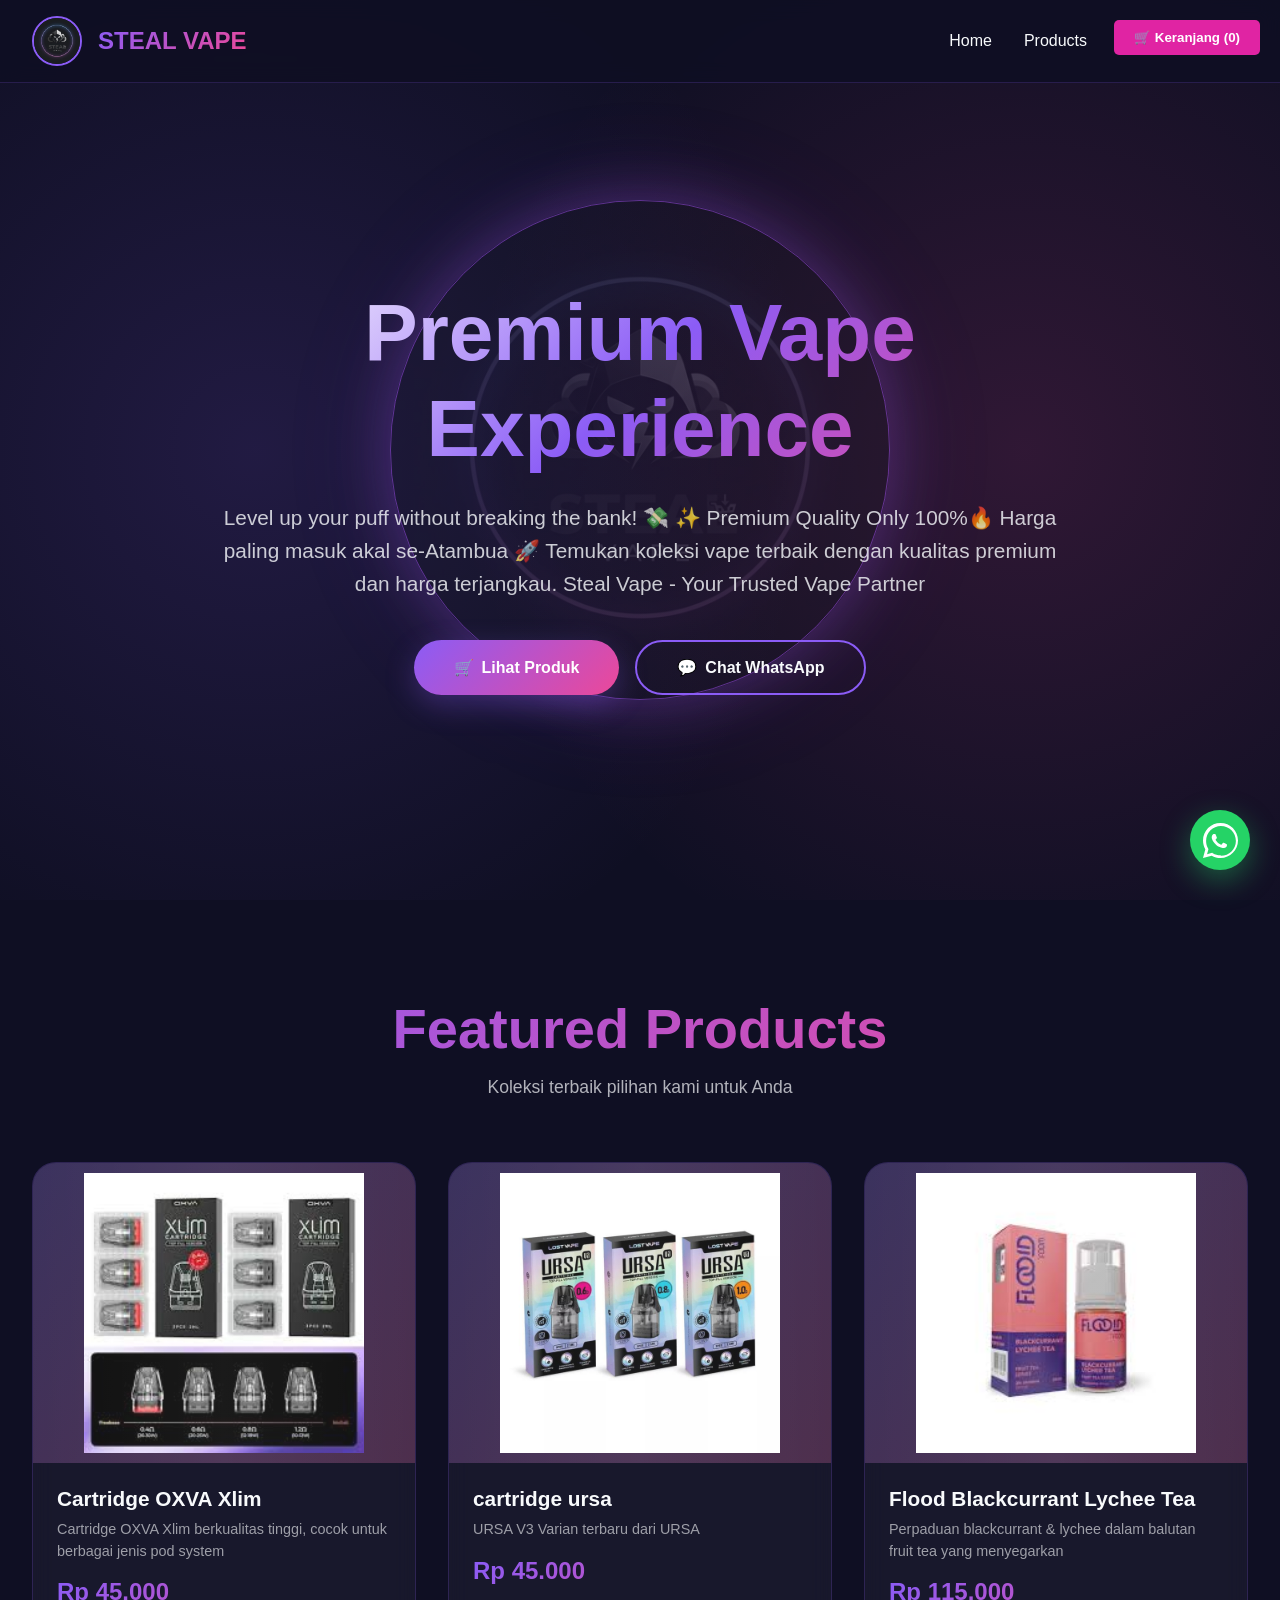
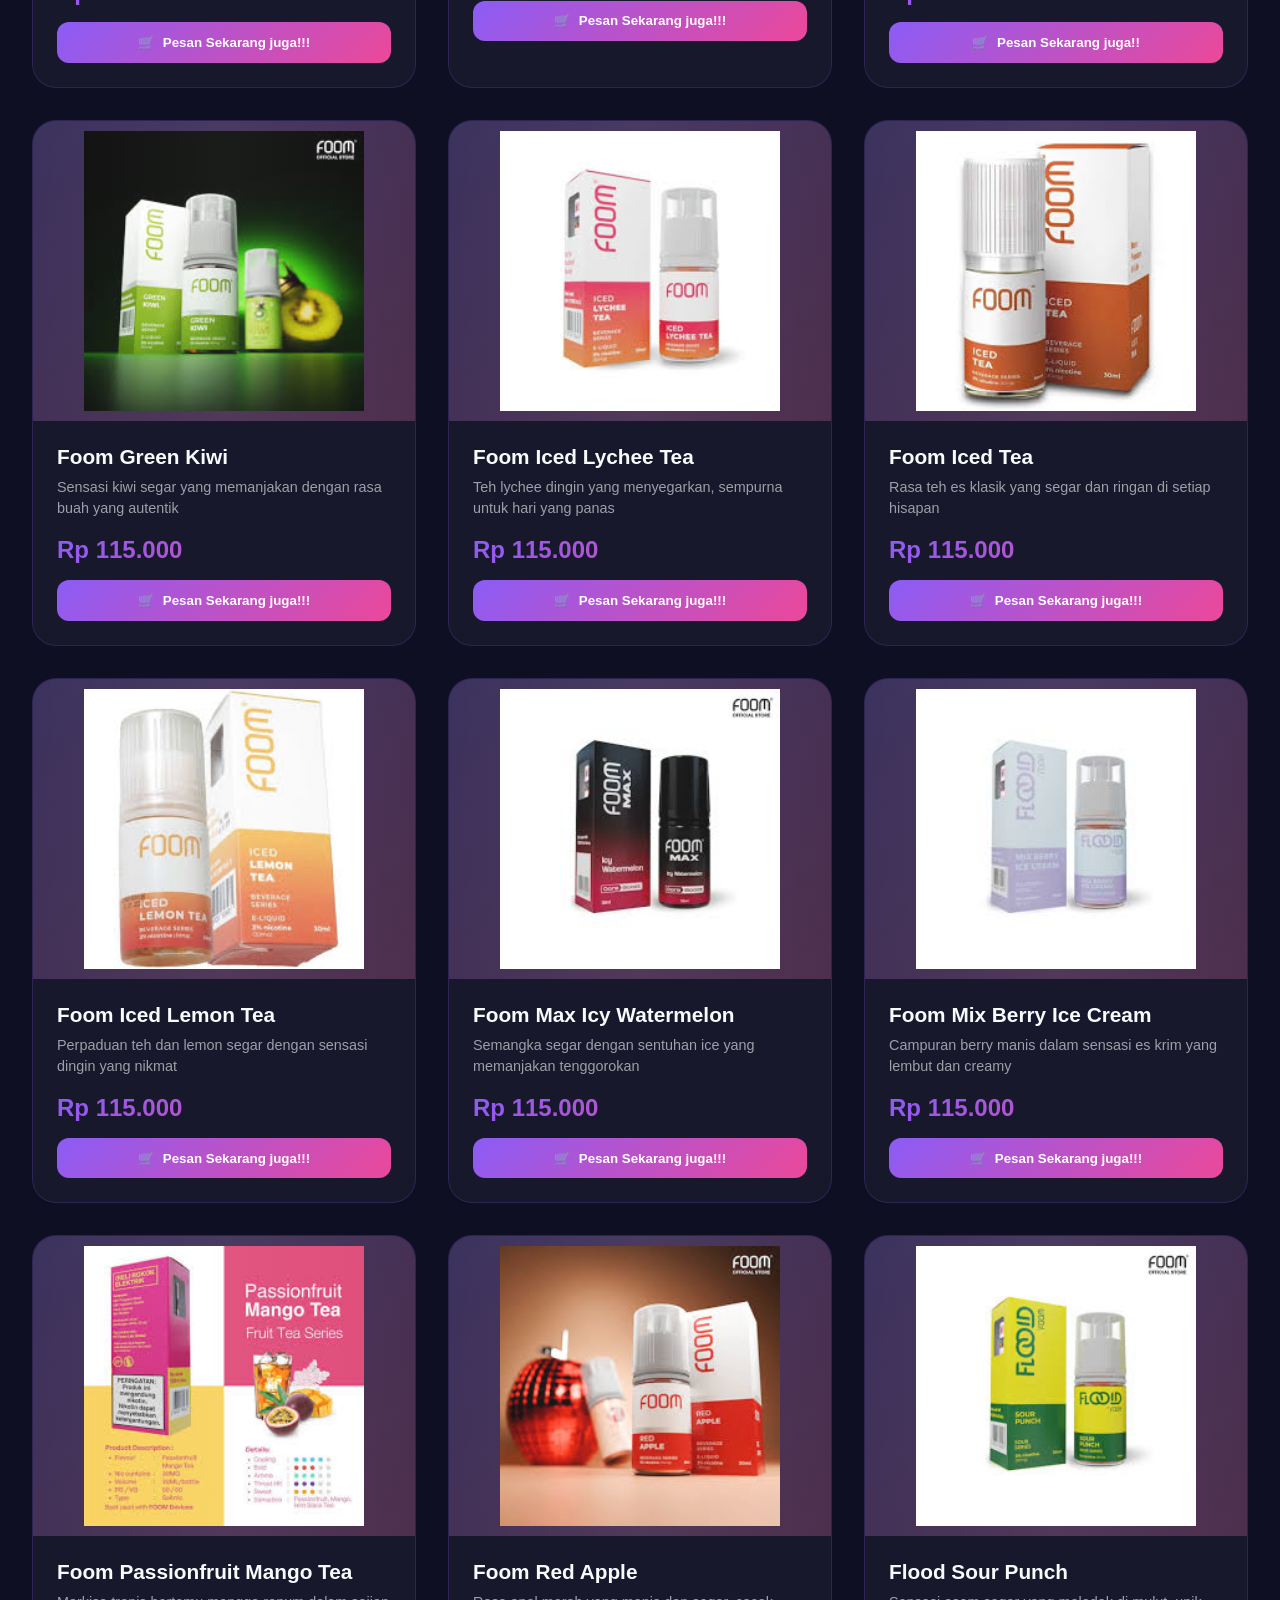
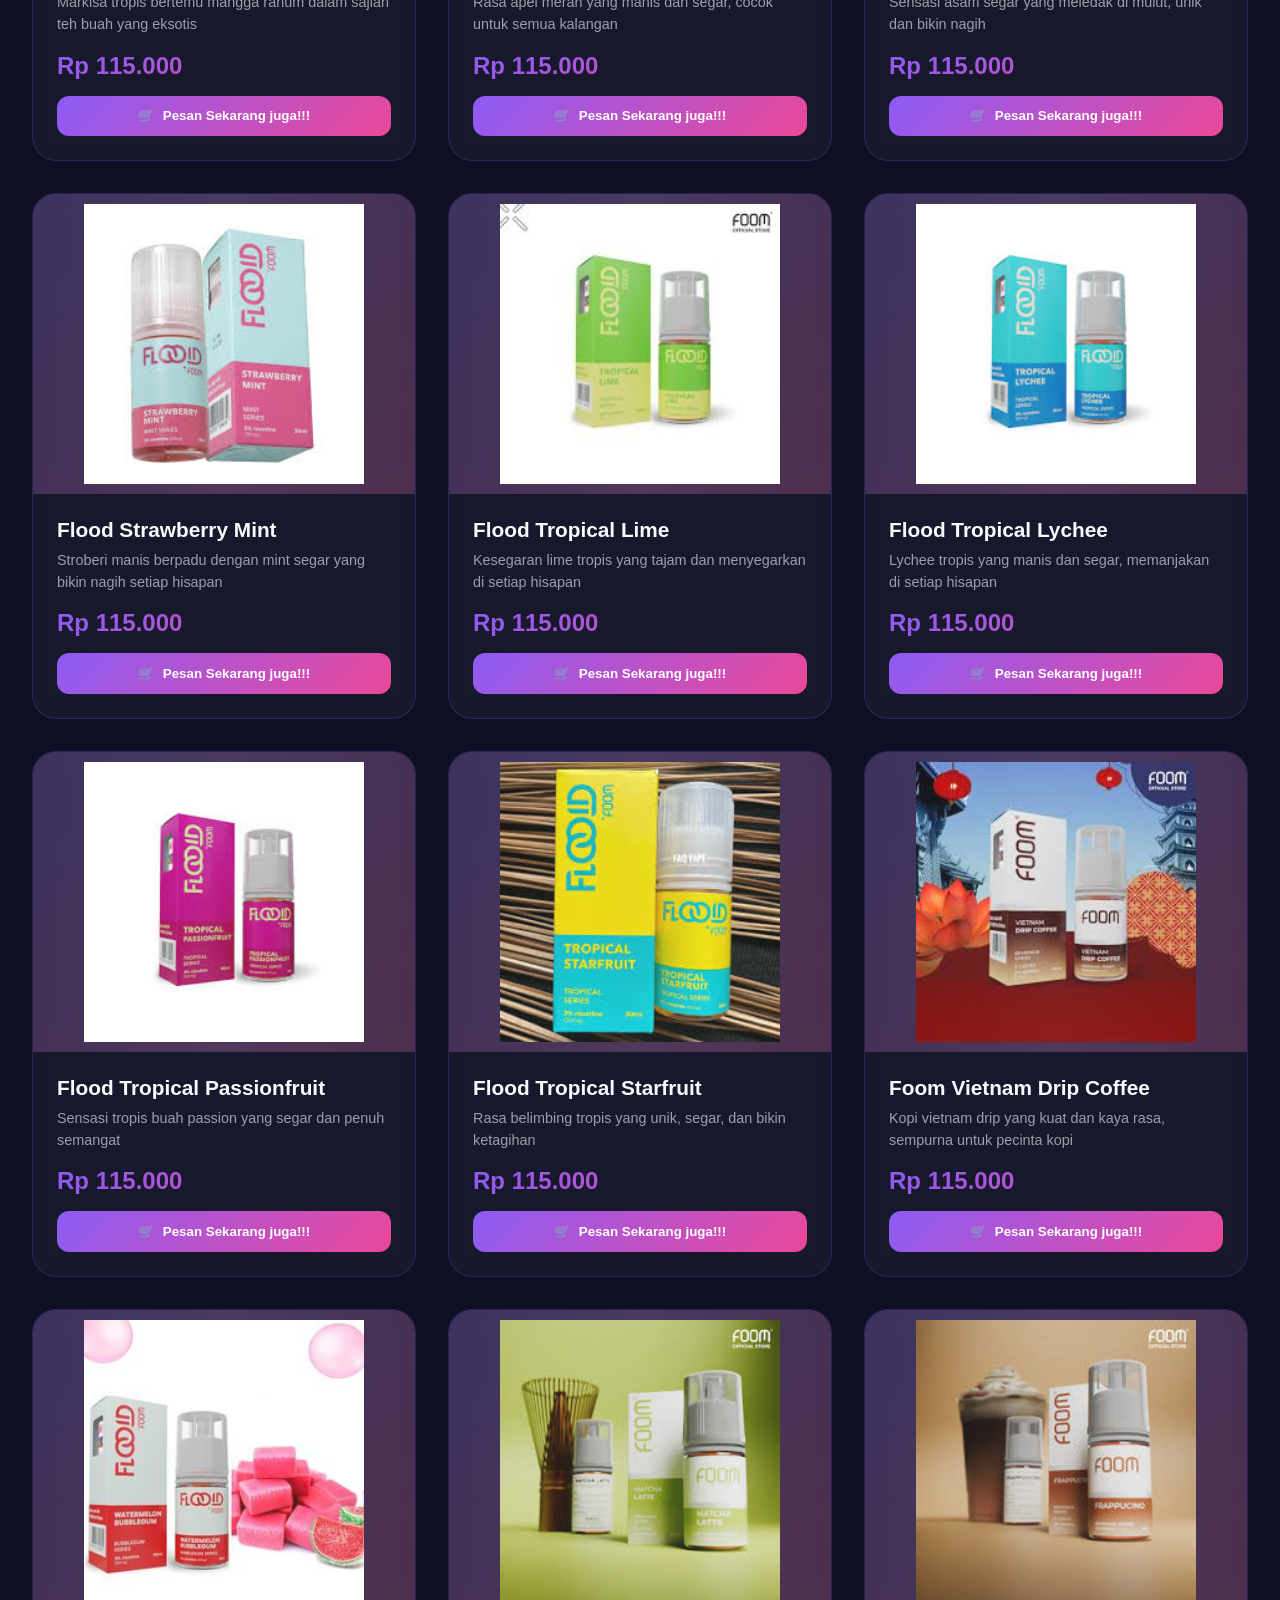
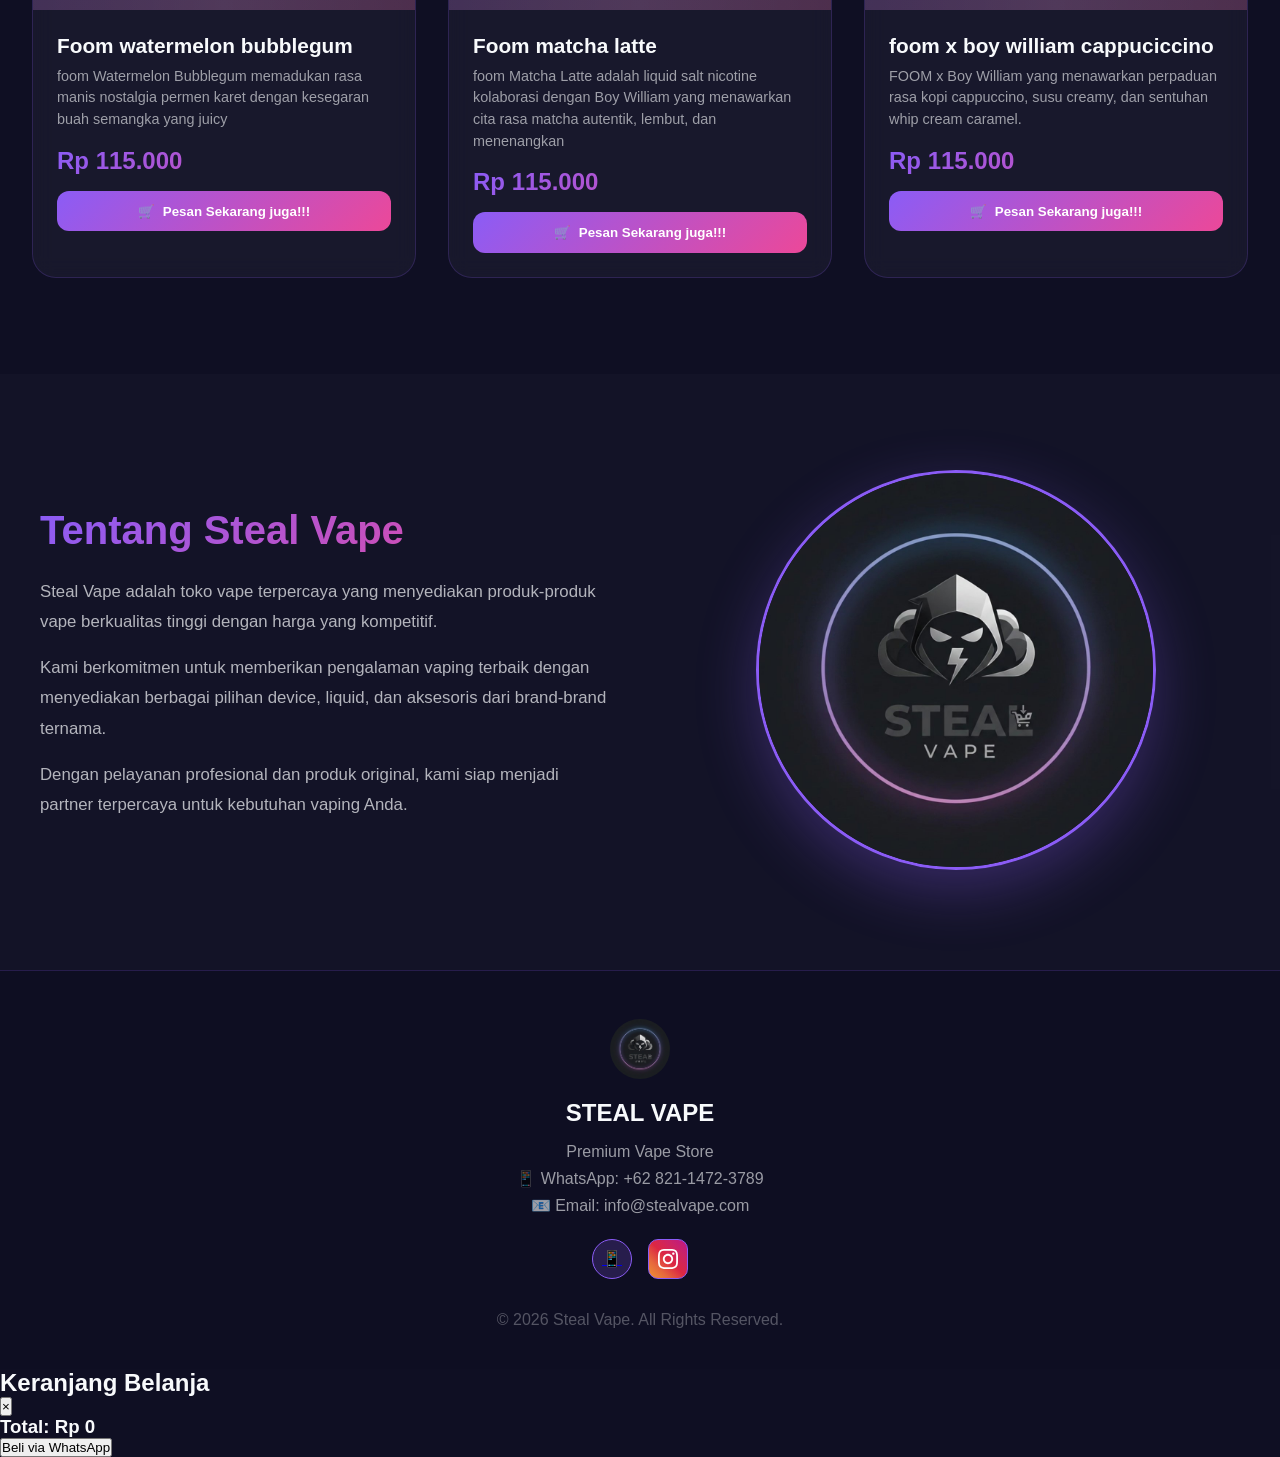
==== commit 1e0d28fb: "Update index.html" ====
--- a/index.html
+++ b/index.html
@@ -458,5 +458,21 @@
     </footer>
 
     <script src="script.js"></script>
+    <button onclick="toggleCart()" style="position: fixed; top: 20px; right: 20px; z-index: 1000; padding: 10px 20px; background: #e024a3; color: white; border: none; border-radius: 5px; cursor: pointer; font-weight: bold;">
+    🛒 Keranjang (<span id="cartCount">0</span>)
+</button>
+
+<div id="cartSidebar" class="cart-sidebar">
+    <div class="cart-header">
+        <h2>Keranjang Belanja</h2>
+        <button onclick="toggleCart()" class="close-btn">&times;</button>
+    </div>
+    <div id="cartItems" class="cart-items">
+        </div>
+    <div class="cart-footer">
+        <h3>Total: Rp <span id="cartTotal">0</span></h3>
+        <button onclick="checkoutWA()" class="checkout-btn">Beli via WhatsApp</button>
+    </div>
+</div>
 </body>
 </html>
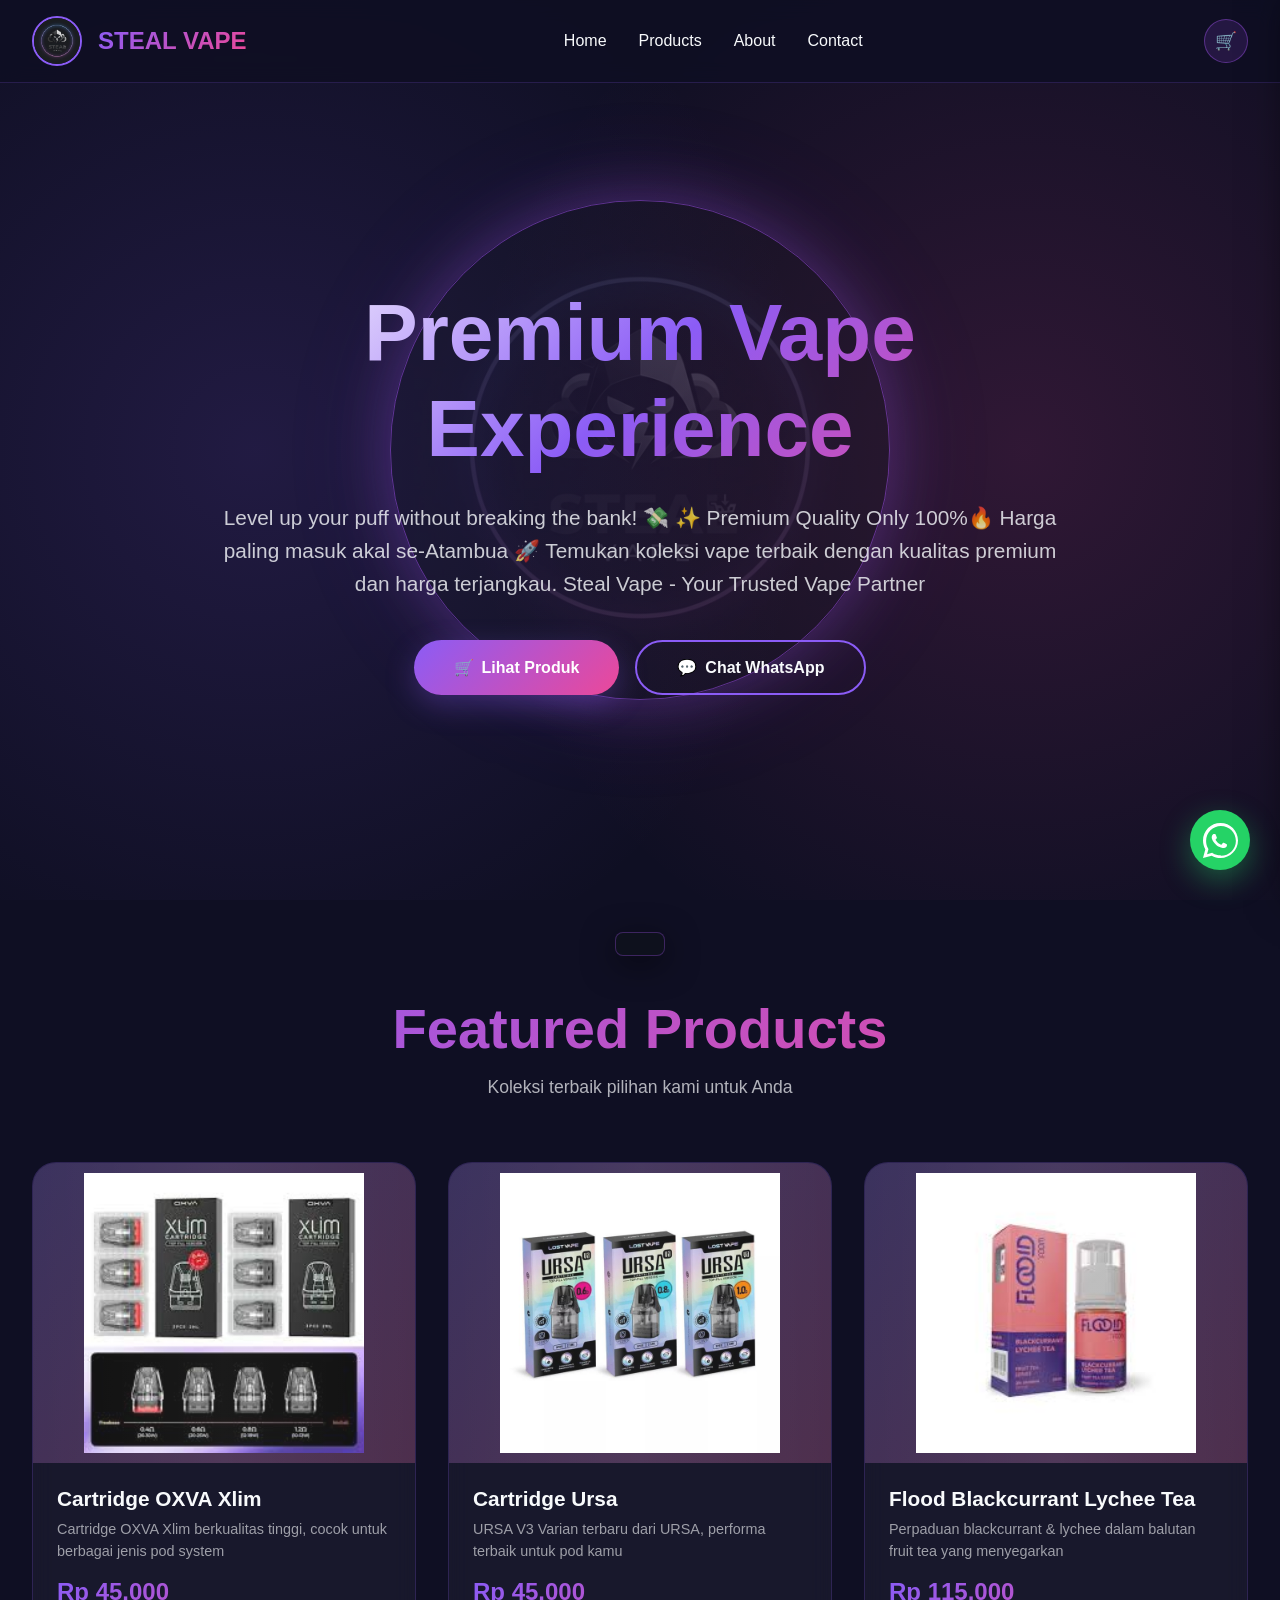
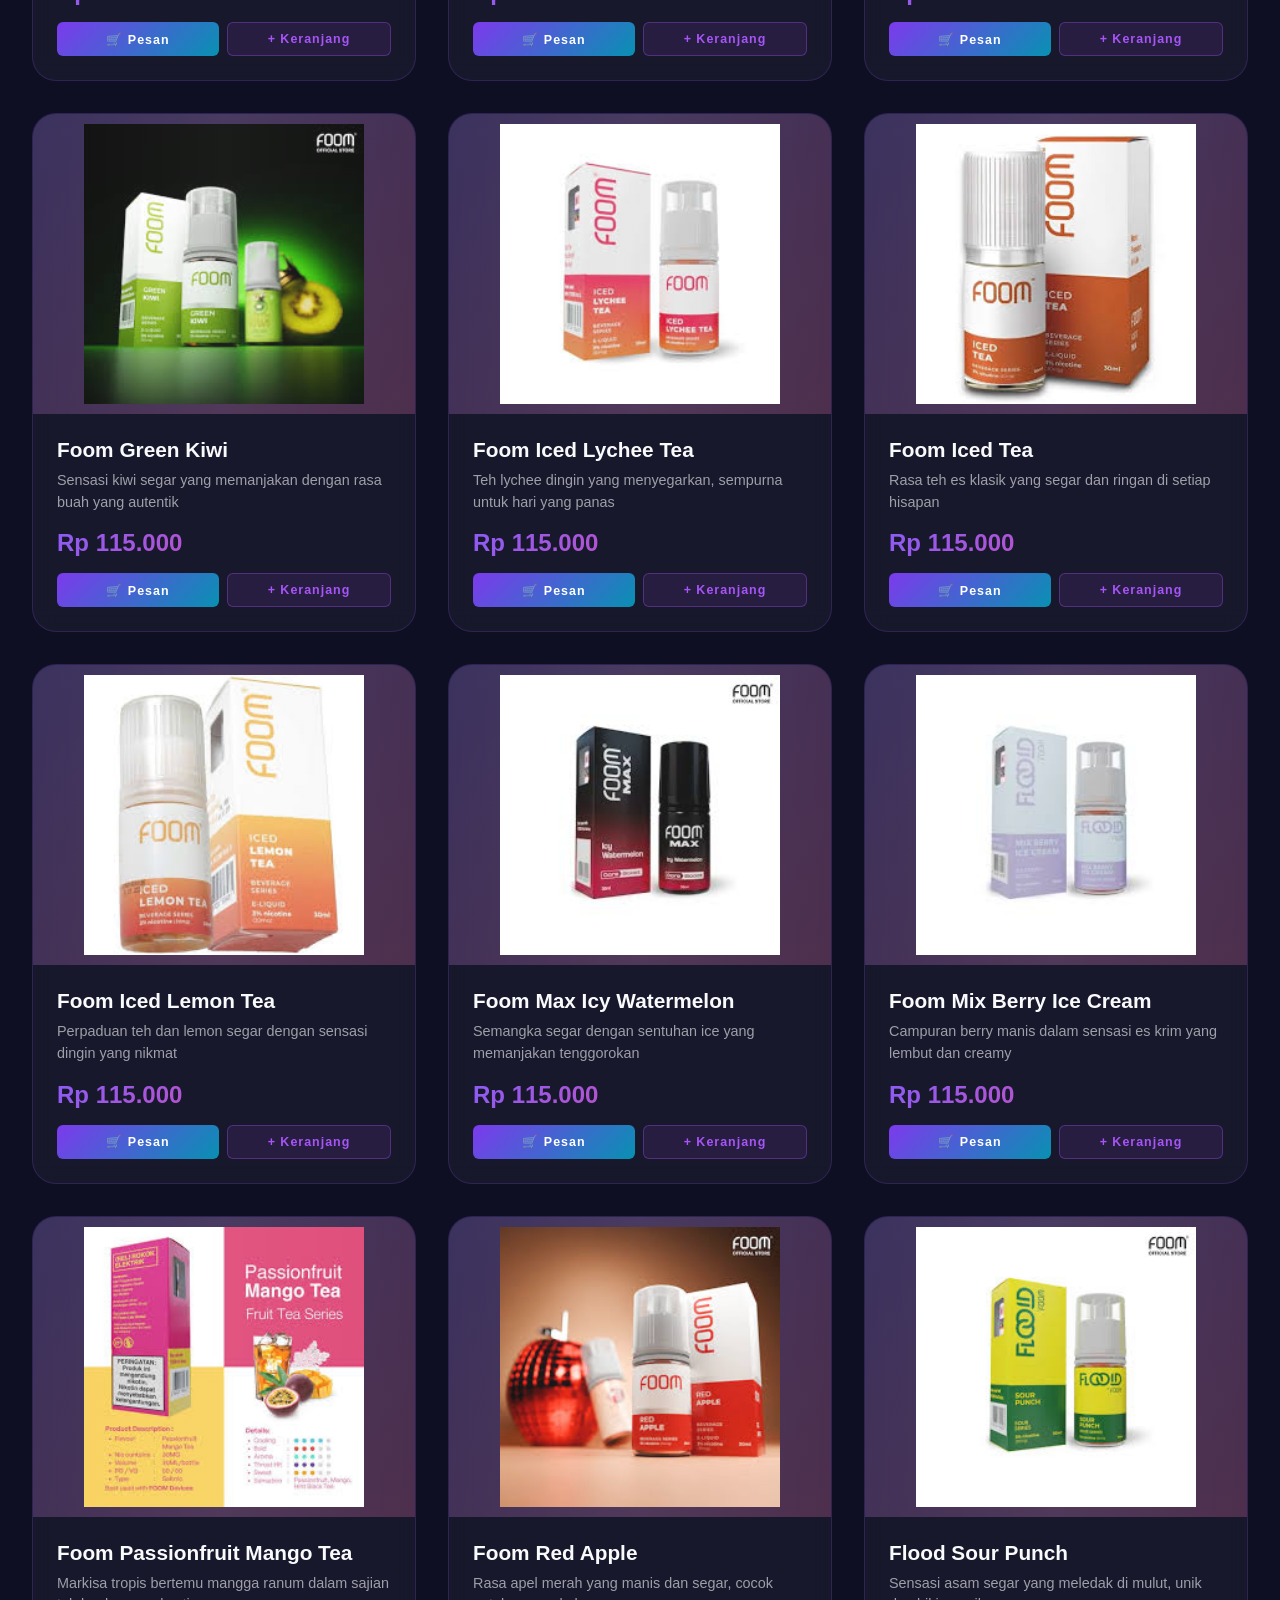
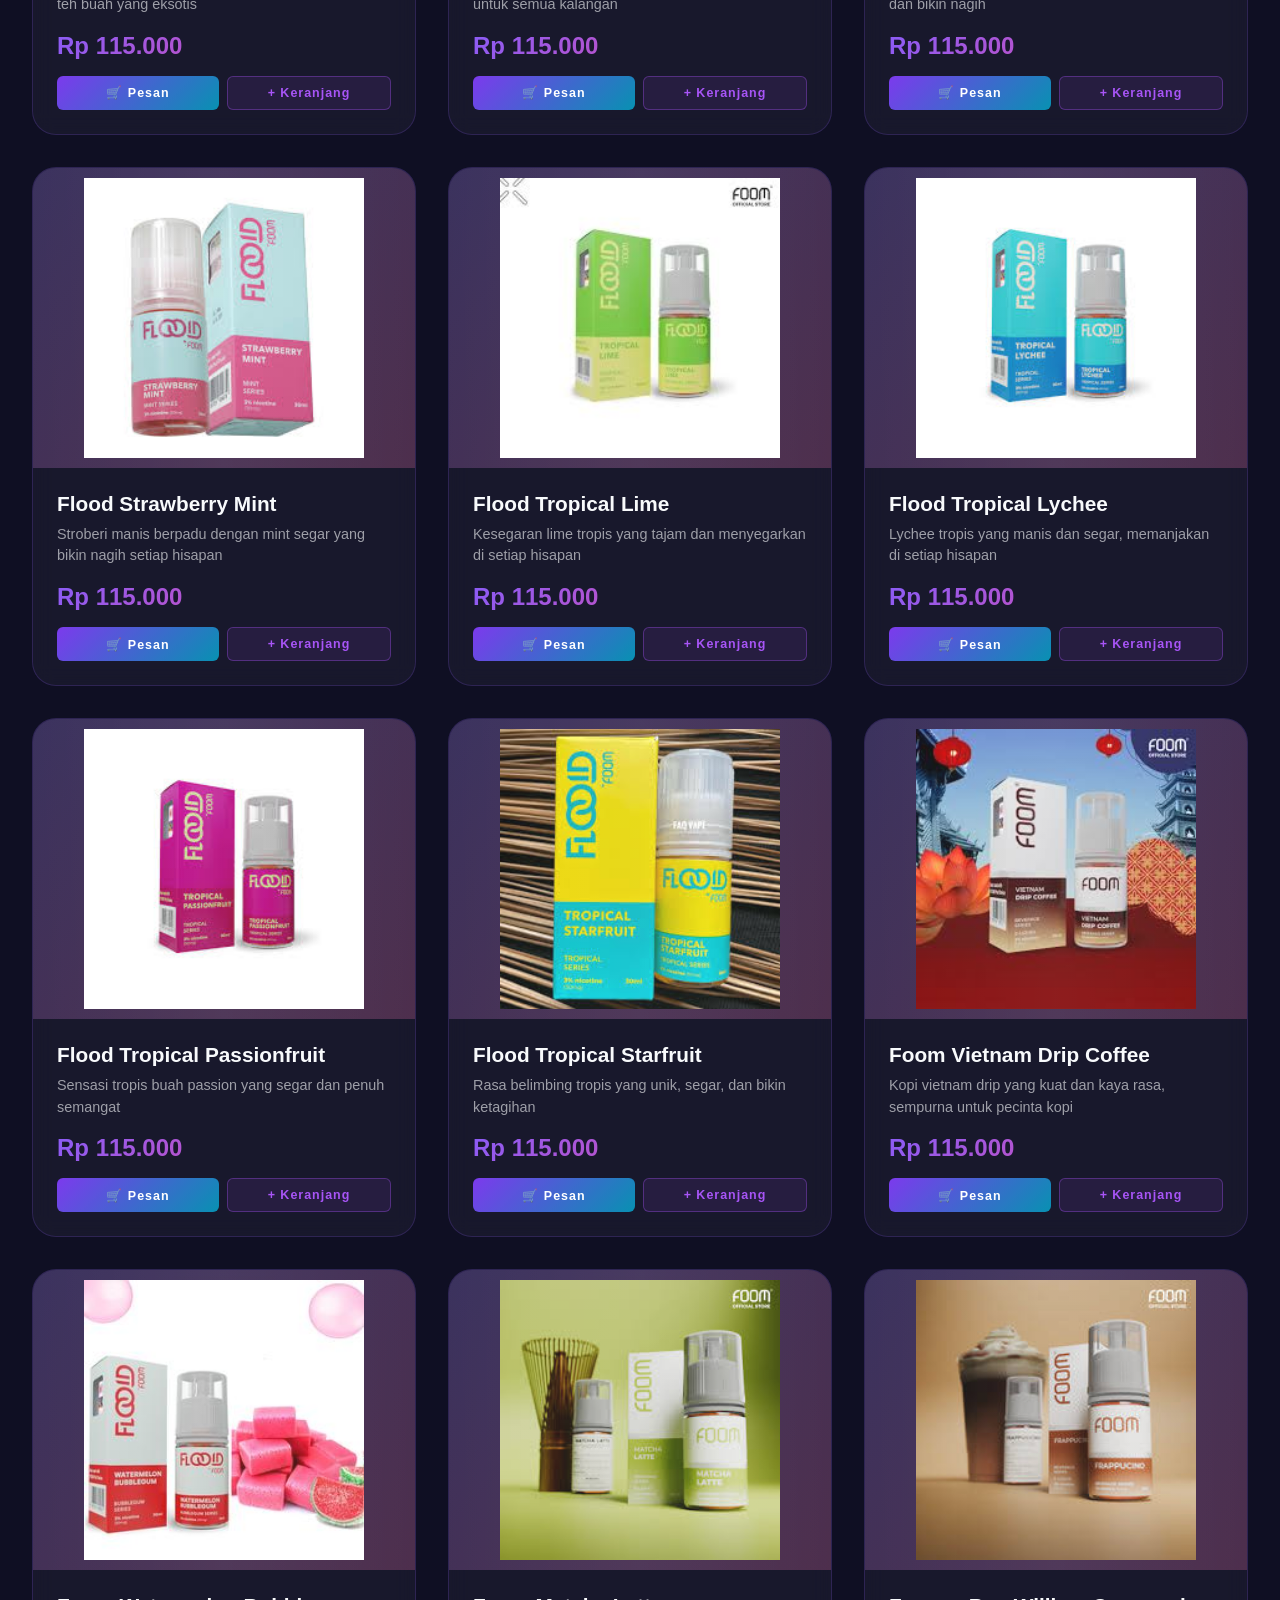
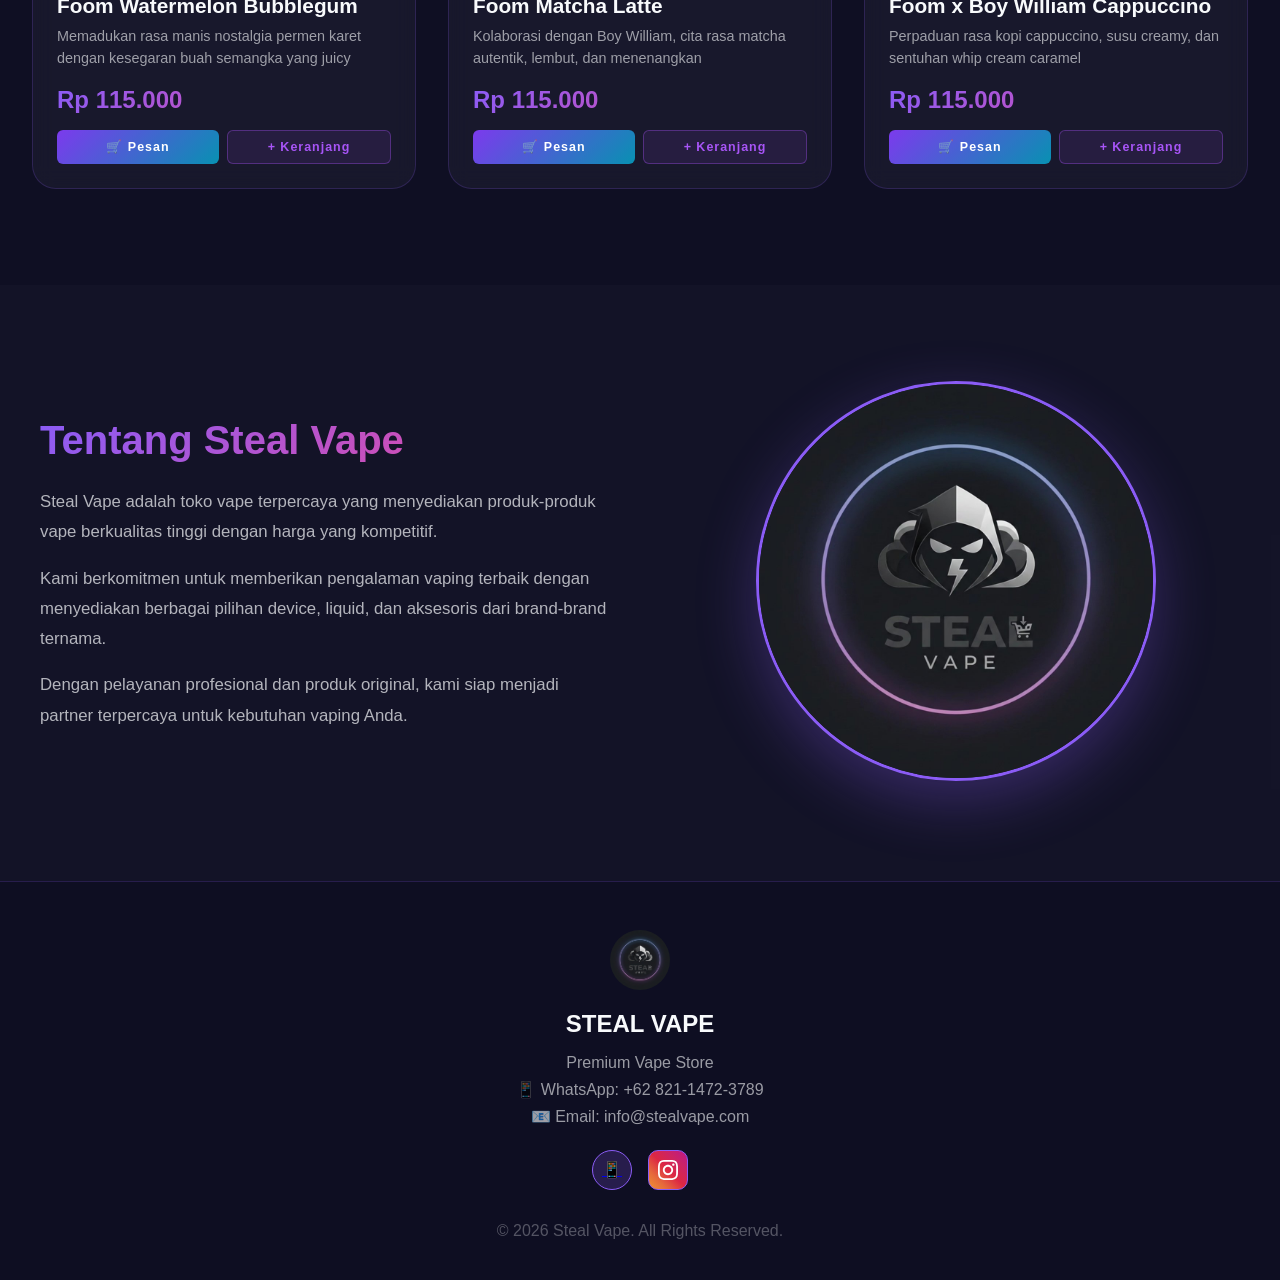
==== commit 8fd4dadd: "Add files via upload" ====
--- a/index.html
+++ b/index.html
@@ -4,475 +4,894 @@
     <meta charset="UTF-8">
     <meta name="viewport" content="width=device-width, initial-scale=1.0">
     <meta name="description" content="Steal Vape - Premium Vape Store dengan koleksi lengkap dan harga terbaik">
-    <meta name="keywords" content="vape, vape store, pod system, mod box, liquid vape">
+    <meta name="keywords" content="vape, vape store, liquid vape, foom, flood, steal vape atambua">
     <title>Steal Vape - Premium Vape Store</title>
     <meta name="google-site-verification" content="B2aNflM98jmq7QqqxzNj0P4HP8YpRretd1LRk0fA1wI" />
     <link rel="stylesheet" href="style.css">
+    <style>
+        /* ===== CART STYLES ===== */
+        .nav-container { display: flex; align-items: center; }
+
+        .cart-nav-btn {
+            position: relative;
+            margin-left: 1.5rem;
+            background: rgba(168,85,247,0.15);
+            border: 1.5px solid rgba(168,85,247,0.4);
+            color: #fff;
+            width: 44px; height: 44px;
+            border-radius: 50%;
+            display: flex; align-items: center; justify-content: center;
+            cursor: pointer; font-size: 1.1rem;
+            transition: all 0.3s;
+        }
+
+        .cart-nav-btn:hover {
+            background: rgba(168,85,247,0.3);
+            box-shadow: 0 0 18px rgba(168,85,247,0.5);
+            transform: scale(1.05);
+        }
+
+        .cart-badge {
+            position: absolute;
+            top: -5px; right: -5px;
+            background: #ef4444;
+            color: #fff;
+            font-size: 10px; font-weight: 700;
+            width: 20px; height: 20px;
+            border-radius: 50%;
+            display: none;
+            align-items: center; justify-content: center;
+            border: 2px solid #0d0f1a;
+        }
+
+        /* OVERLAY */
+        .cart-overlay {
+            position: fixed; inset: 0;
+            background: rgba(0,0,0,0.65);
+            z-index: 9998;
+            opacity: 0; pointer-events: none;
+            transition: opacity 0.3s;
+        }
+        .cart-overlay.open { opacity: 1; pointer-events: all; }
+
+        /* SIDEBAR */
+        .cart-sidebar {
+            position: fixed;
+            top: 0; right: -440px;
+            width: 420px; height: 100vh;
+            background: #0b0d17;
+            border-left: 1px solid rgba(168,85,247,0.2);
+            z-index: 9999;
+            display: flex; flex-direction: column;
+            transition: right 0.35s cubic-bezier(0.4,0,0.2,1);
+            box-shadow: -8px 0 40px rgba(0,0,0,0.6);
+        }
+        .cart-sidebar.open { right: 0; }
+
+        .cart-head {
+            padding: 1.25rem 1.5rem;
+            border-bottom: 1px solid rgba(168,85,247,0.15);
+            display: flex; align-items: center; justify-content: space-between;
+            background: rgba(168,85,247,0.05);
+        }
+
+        .cart-head-title {
+            font-size: 1rem; font-weight: 700;
+            color: #fff; letter-spacing: 2px;
+            text-transform: uppercase;
+            display: flex; align-items: center; gap: 0.5rem;
+        }
+
+        .cart-head-count {
+            background: rgba(168,85,247,0.2);
+            border: 1px solid rgba(168,85,247,0.3);
+            color: #a855f7;
+            font-size: 0.7rem; font-weight: 700;
+            padding: 2px 8px; border-radius: 10px;
+            letter-spacing: 1px;
+        }
+
+        .cart-close-btn {
+            background: rgba(255,255,255,0.06);
+            border: 1px solid rgba(255,255,255,0.1);
+            color: #94a3b8;
+            width: 32px; height: 32px;
+            border-radius: 50%; cursor: pointer;
+            font-size: 1rem;
+            display: flex; align-items: center; justify-content: center;
+            transition: all 0.2s;
+        }
+        .cart-close-btn:hover { background: rgba(239,68,68,0.15); color: #ef4444; border-color: rgba(239,68,68,0.3); }
+
+        /* CART BODY */
+        .cart-body {
+            flex: 1; overflow-y: auto;
+            padding: 1rem;
+        }
+        .cart-body::-webkit-scrollbar { width: 3px; }
+        .cart-body::-webkit-scrollbar-thumb { background: rgba(168,85,247,0.3); border-radius: 2px; }
+
+        /* EMPTY STATE */
+        .cart-empty {
+            display: flex; flex-direction: column;
+            align-items: center; justify-content: center;
+            height: 100%; gap: 1rem;
+            color: #475569; text-align: center;
+            padding: 2rem;
+        }
+        .cart-empty-ico { font-size: 4rem; opacity: 0.3; }
+        .cart-empty h3 { font-size: 1rem; color: #64748b; font-weight: 600; }
+        .cart-empty p { font-size: 0.85rem; color: #475569; line-height: 1.6; }
+
+        /* CART ITEM */
+        .cart-item {
+            display: flex; gap: 0.75rem;
+            background: rgba(255,255,255,0.03);
+            border: 1px solid rgba(168,85,247,0.1);
+            border-radius: 10px;
+            padding: 0.9rem;
+            margin-bottom: 0.65rem;
+            transition: border-color 0.2s;
+            animation: itemIn 0.3s ease;
+        }
+        .cart-item:hover { border-color: rgba(168,85,247,0.25); }
+
+        @keyframes itemIn {
+            from { opacity: 0; transform: translateY(10px); }
+            to { opacity: 1; transform: translateY(0); }
+        }
+
+        .cart-item-thumb {
+            width: 64px; height: 64px;
+            border-radius: 8px;
+            background: rgba(255,255,255,0.05);
+            overflow: hidden; flex-shrink: 0;
+            display: flex; align-items: center; justify-content: center;
+            border: 1px solid rgba(255,255,255,0.06);
+        }
+        .cart-item-thumb img { width: 100%; height: 100%; object-fit: contain; padding: 4px; }
+
+        .cart-item-body { flex: 1; min-width: 0; }
+
+        .cart-item-name {
+            font-size: 0.82rem; font-weight: 600;
+            color: #e2e8f0; line-height: 1.3;
+            margin-bottom: 3px;
+            white-space: nowrap; overflow: hidden; text-overflow: ellipsis;
+        }
+
+        .cart-item-price {
+            font-size: 0.78rem; color: #a855f7;
+            font-weight: 700; margin-bottom: 8px;
+        }
+
+        .cart-item-row {
+            display: flex; align-items: center; gap: 6px;
+        }
+
+        .qty-wrap {
+            display: flex; align-items: center;
+            background: rgba(255,255,255,0.04);
+            border: 1px solid rgba(168,85,247,0.2);
+            border-radius: 6px; overflow: hidden;
+        }
+
+        .qty-btn {
+            width: 28px; height: 28px;
+            background: transparent;
+            border: none; color: #a855f7;
+            font-size: 1rem; font-weight: 700;
+            cursor: pointer; transition: background 0.15s;
+            display: flex; align-items: center; justify-content: center;
+        }
+        .qty-btn:hover { background: rgba(168,85,247,0.15); }
+
+        .qty-val {
+            min-width: 28px; text-align: center;
+            font-size: 0.85rem; font-weight: 700;
+            color: #fff;
+            border-left: 1px solid rgba(168,85,247,0.2);
+            border-right: 1px solid rgba(168,85,247,0.2);
+            padding: 0 4px;
+        }
+
+        .cart-item-sub {
+            margin-left: auto;
+            font-size: 0.78rem; font-weight: 700;
+            color: #22d3ee; white-space: nowrap;
+        }
+
+        .cart-del-btn {
+            background: transparent; border: none;
+            color: #475569; cursor: pointer;
+            font-size: 0.9rem; padding: 4px;
+            transition: color 0.2s; flex-shrink: 0;
+            align-self: flex-start;
+        }
+        .cart-del-btn:hover { color: #ef4444; }
+
+        /* CART FOOTER */
+        .cart-foot {
+            padding: 1.25rem 1.5rem;
+            border-top: 1px solid rgba(168,85,247,0.12);
+            background: rgba(0,0,0,0.25);
+        }
+
+        .cart-summary { margin-bottom: 1rem; }
+
+        .summary-row {
+            display: flex; justify-content: space-between;
+            margin-bottom: 6px;
+        }
+        .summary-row span:first-child { color: #64748b; font-size: 0.82rem; }
+        .summary-row span:last-child { color: #cbd5e1; font-size: 0.82rem; font-weight: 600; }
+
+        .summary-divider {
+            border: none; border-top: 1px dashed rgba(168,85,247,0.15);
+            margin: 10px 0;
+        }
+
+        .total-row {
+            display: flex; justify-content: space-between; align-items: center;
+            margin-bottom: 1.25rem;
+        }
+        .total-label { color: #fff; font-size: 0.95rem; font-weight: 700; letter-spacing: 1px; }
+        .total-val {
+            font-size: 1.15rem; font-weight: 900;
+            background: linear-gradient(135deg, #a855f7, #22d3ee);
+            -webkit-background-clip: text; -webkit-text-fill-color: transparent;
+        }
+
+        .checkout-wa-btn {
+            width: 100%; padding: 0.95rem;
+            background: linear-gradient(135deg, #22c55e, #15803d);
+            color: #fff; border: none; border-radius: 8px;
+            font-size: 0.9rem; font-weight: 700;
+            letter-spacing: 1.5px; text-transform: uppercase;
+            cursor: pointer; transition: all 0.3s;
+            display: flex; align-items: center; justify-content: center; gap: 0.5rem;
+            box-shadow: 0 4px 20px rgba(34,197,94,0.25);
+            margin-bottom: 0.65rem;
+        }
+        .checkout-wa-btn:hover { transform: translateY(-2px); box-shadow: 0 6px 28px rgba(34,197,94,0.4); }
+
+        .clear-cart-btn {
+            width: 100%; padding: 0.6rem;
+            background: transparent;
+            border: 1px solid rgba(255,255,255,0.07);
+            color: #475569; border-radius: 6px;
+            font-size: 0.78rem; cursor: pointer;
+            transition: all 0.2s; letter-spacing: 1px;
+        }
+        .clear-cart-btn:hover { color: #ef4444; border-color: rgba(239,68,68,0.25); }
+
+        /* ADD TO CART BTN ON PRODUCT */
+        .product-card-btns {
+            display: flex; gap: 8px; margin-top: 10px;
+        }
+
+        .btn-order {
+            flex: 1; padding: 9px 12px;
+            background: linear-gradient(135deg, #7c3aed, #0891b2);
+            color: #fff; border: none; border-radius: 6px;
+            font-size: 0.78rem; font-weight: 700;
+            cursor: pointer; transition: all 0.25s;
+            letter-spacing: 1px;
+        }
+        .btn-order:hover { transform: translateY(-1px); box-shadow: 0 4px 14px rgba(124,58,237,0.4); }
+
+        .btn-add-cart {
+            flex: 1; padding: 9px 12px;
+            background: rgba(168,85,247,0.1);
+            border: 1.5px solid rgba(168,85,247,0.35);
+            color: #a855f7; border-radius: 6px;
+            font-size: 0.78rem; font-weight: 700;
+            cursor: pointer; transition: all 0.25s;
+            letter-spacing: 1px;
+        }
+        .btn-add-cart:hover { background: rgba(168,85,247,0.2); border-color: rgba(168,85,247,0.6); transform: translateY(-1px); }
+        .btn-add-cart.added { background: rgba(34,197,94,0.1); border-color: rgba(34,197,94,0.4); color: #22c55e; }
+
+        /* TOAST */
+        .toast-notif {
+            position: fixed; bottom: 1.5rem; left: 50%;
+            transform: translateX(-50%) translateY(80px);
+            background: rgba(15,18,30,0.96);
+            border: 1px solid rgba(168,85,247,0.3);
+            color: #e2e8f0; padding: 0.7rem 1.5rem;
+            border-radius: 8px; font-size: 0.85rem; font-weight: 600;
+            z-index: 99999; transition: transform 0.3s ease;
+            white-space: nowrap;
+            box-shadow: 0 8px 32px rgba(0,0,0,0.5);
+            display: flex; align-items: center; gap: 8px;
+        }
+        .toast-notif.show { transform: translateX(-50%) translateY(0); }
+
+        @media(max-width:600px) {
+            .cart-sidebar { width: 100%; right: -100%; }
+        }
+    </style>
 </head>
 <body>
-    <!-- Navbar -->
-    <nav>
-        <div class="nav-container">
-            <div class="logo">
-                <img src="images_logo_steal_vape.jpg" alt="Steal Vape Logo" class="logo-img">
-                <span class="logo-text">STEAL VAPE</span>
-            </div>
-            <ul class="nav-links">
-                <li><a href="#home">Home</a></li>
-                <li><a href="#products">Products</a></li>
-                <li><a href="#about">About</a></li>
-                <li><a href="#contact">Contact</a></li>
-            </ul>
-        </div>
-    </nav>
-
-    <!-- Hero Section -->
-    <section class="hero" id="home">
-        <div class="hero-bg"></div>
-        <div class="hero-logo-watermark">
+
+<!-- TOAST -->
+<div class="toast-notif" id="toastNotif"></div>
+
+<!-- OVERLAY -->
+<div class="cart-overlay" id="cartOverlay" onclick="closeCart()"></div>
+
+<!-- CART SIDEBAR -->
+<div class="cart-sidebar" id="cartSidebar">
+    <div class="cart-head">
+        <div class="cart-head-title">
+            🛒 Keranjang
+            <span class="cart-head-count" id="cartHeadCount">0 item</span>
+        </div>
+        <button class="cart-close-btn" onclick="closeCart()">✕</button>
+    </div>
+
+    <div class="cart-body" id="cartBody">
+        <div class="cart-empty" id="cartEmpty">
+            <div class="cart-empty-ico">🛒</div>
+            <h3>Keranjang Masih Kosong</h3>
+            <p>Tambahkan produk ke keranjang untuk mulai belanja</p>
+        </div>
+    </div>
+
+    <div class="cart-foot" id="cartFoot" style="display:none;">
+        <div class="cart-summary">
+            <div class="summary-row">
+                <span>Total Produk</span>
+                <span id="summaryItems">0 item</span>
+            </div>
+            <div class="summary-row">
+                <span>Total Qty</span>
+                <span id="summaryQty">0 pcs</span>
+            </div>
+            <hr class="summary-divider">
+            <div class="total-row">
+                <span class="total-label">TOTAL BAYAR</span>
+                <span class="total-val" id="summaryTotal">Rp 0</span>
+            </div>
+        </div>
+        <button class="checkout-wa-btn" onclick="checkoutWA()">
+            <svg width="18" height="18" viewBox="0 0 24 24" fill="currentColor"><path d="M17.472 14.382c-.297-.149-1.758-.867-2.03-.967-.273-.099-.471-.148-.67.15-.197.297-.767.966-.94 1.164-.173.199-.347.223-.644.075-.297-.15-1.255-.463-2.39-1.475-.883-.788-1.48-1.761-1.653-2.059-.173-.297-.018-.458.13-.606.134-.133.298-.347.446-.52.149-.174.198-.298.298-.497.099-.198.05-.371-.025-.52-.075-.149-.669-1.612-.916-2.207-.242-.579-.487-.5-.669-.51-.173-.008-.371-.01-.57-.01-.198 0-.52.074-.792.372-.272.297-1.04 1.016-1.04 2.479 0 1.462 1.065 2.875 1.213 3.074.149.198 2.096 3.2 5.077 4.487.709.306 1.262.489 1.694.625.712.227 1.36.195 1.871.118.571-.085 1.758-.719 2.006-1.413.248-.694.248-1.289.173-1.413-.074-.124-.272-.198-.57-.347m-5.421 7.403h-.004a9.87 9.87 0 01-5.031-1.378l-.361-.214-3.741.982.998-3.648-.235-.374a9.86 9.86 0 01-1.51-5.26c.001-5.45 4.436-9.884 9.888-9.884 2.64 0 5.122 1.03 6.988 2.898a9.825 9.825 0 012.893 6.994c-.003 5.45-4.437 9.884-9.885 9.884m8.413-18.297A11.815 11.815 0 0012.05 0C5.495 0 .16 5.335.157 11.892c0 2.096.547 4.142 1.588 5.945L.057 24l6.305-1.654a11.882 11.882 0 005.683 1.448h.005c6.554 0 11.890-5.335 11.893-11.893a11.821 11.821 0 00-3.48-8.413z"/></svg>
+            Pesan via WhatsApp
+        </button>
+        <button class="clear-cart-btn" onclick="clearCart()">🗑️ Kosongkan Keranjang</button>
+    </div>
+</div>
+
+<!-- NAVBAR -->
+<nav>
+    <div class="nav-container">
+        <div class="logo">
+            <img src="images_logo_steal_vape.jpg" alt="Steal Vape Logo" class="logo-img">
+            <span class="logo-text">STEAL VAPE</span>
+        </div>
+        <ul class="nav-links">
+            <li><a href="#home">Home</a></li>
+            <li><a href="#products">Products</a></li>
+            <li><a href="#about">About</a></li>
+            <li><a href="#contact">Contact</a></li>
+        </ul>
+        <button class="cart-nav-btn" onclick="openCart()">
+            🛒
+            <span class="cart-badge" id="cartBadge">0</span>
+        </button>
+    </div>
+</nav>
+
+<!-- HERO -->
+<section class="hero" id="home">
+    <div class="hero-bg"></div>
+    <div class="hero-logo-watermark">
         <img src="images_logo_steal_vape.jpg" alt="logo">
     </div>
-        <div class="hero-content">
-            <h1>Premium Vape Experience</h1>
-            <p>Level up your puff without breaking the bank! 💸 ✨
+    <div class="hero-content">
+        <h1>Premium Vape Experience</h1>
+        <p>Level up your puff without breaking the bank! 💸 ✨
 Premium Quality Only 100%🔥
-Harga paling masuk akal se-Atambua 🚀 
-                Temukan koleksi vape terbaik dengan kualitas premium dan harga terjangkau. Steal Vape - Your Trusted Vape Partner</p>
-            <div class="cta-buttons">
-                <a href="#products" class="btn btn-primary">
-                    <span>🛒</span> Lihat Produk
-                </a>
-                <a href="https://wa.me/6282114723789?text=Halo%20Steal%20Vape%2C%20saya%20ingin%20bertanya%20tentang%20produk%20vape" class="btn btn-secondary" target="_blank">
-                    <span>💬</span> Chat WhatsApp
-                </a>
-            </div>
-        </div>
-    </section>
-
-    <!-- Vape Background Effect -->
-    <div class="vape-bg" id="vapeBg"></div>
-
-    <!-- Featured Products -->
-    <section class="featured-section" id="products">
-        <div class="section-header">
-            <h2>Featured Products</h2>
-            <p>Koleksi terbaik pilihan kami untuk Anda</p>
-        </div>
-        <div class="products-container">
-
-            <!-- 1. Cartridge -->
-            <div class="product-card">
-                <div class="product-img">
-                    <img src="images/catridge.jfif"
-                         alt="Cartridge OXVA Xlim"
-                         style="width:100%; height:100%; object-fit:contain; padding:10px;">
-                </div>
-                <div class="product-info">
-                    <h3 class="product-name">Cartridge OXVA Xlim</h3>
-                    <p class="product-desc">Cartridge OXVA Xlim berkualitas tinggi, cocok untuk berbagai jenis pod system</p>
-                    <div class="product-price">Rp 45.000</div>
-                    <button class="product-btn" onclick="orderWhatsApp('Cartridge OXVA Xlim', 'Rp 45.000')">
-                        <span>🛒</span> Pesan Sekarang juga!!!
-                    </button>
-                </div>
-            </div>
-            <!-- 2. cartridge ursa -->
-            <div class="product-card">
-                <div class="product-img">
-                    <img src="images/cartridge_ursa.jfif"
-                         alt="cartridge ursa"
-                         style="width:100%; height:100%; object-fit:contain; padding:10px;">
-                </div>
-                <div class="product-info">
-                    <h3 class="product-name">cartridge ursa</h3>
-                    <p class="product-desc">URSA V3 Varian terbaru dari URSA</p>
-                    <div class="product-price">Rp 45.000</div>
-                    <button class="product-btn" onclick="orderWhatsApp('cartridge ursa', 'Rp 45.000')">
-                        <span>🛒</span> Pesan Sekarang juga!!!
-                    </button>
-                </div>
-            </div>
-            <!-- 3. Blackcurrant Lychee Tea -->
-            <div class="product-card">
-                <div class="product-img">
-                    <img src="images/foom__blackcurrant_lychee_tea.jfif"
-                         alt="Flood Blackcurrant Lychee Tea"
-                         style="width:100%; height:100%; object-fit:contain; padding:10px;">
-                </div>
-                <div class="product-info">
-                    <h3 class="product-name">Flood Blackcurrant Lychee Tea</h3>
-                    <p class="product-desc">Perpaduan blackcurrant & lychee dalam balutan fruit tea yang menyegarkan</p>
-                    <div class="product-price">Rp 115.000</div>
-                    <button class="product-btn" onclick="orderWhatsApp('Flood Blackcurrant Lychee Tea', 'Rp 115.000')">
-                        <span>🛒</span> Pesan Sekarang juga!!
-                    </button>
-                </div>
-            </div>
-
-            <!-- 4. Green Kiwi -->
-            <div class="product-card">
-                <div class="product-img">
-                    <img src="images/foom_green_kiwi.jfif"
-                         alt="Foom Green Kiwi"
-                         style="width:100%; height:100%; object-fit:contain; padding:10px;">
-                </div>
-                <div class="product-info">
-                    <h3 class="product-name">Foom Green Kiwi</h3>
-                    <p class="product-desc">Sensasi kiwi segar yang memanjakan dengan rasa buah yang autentik</p>
-                    <div class="product-price">Rp 115.000</div>
-                    <button class="product-btn" onclick="orderWhatsApp('Foom Green Kiwi', 'Rp 115.000')">
-                        <span>🛒</span> Pesan Sekarang juga!!!
-                    </button>
-                </div>
-            </div>
-
-            <!-- 5. Iced Lychee Tea -->
-            <div class="product-card">
-                <div class="product-img">
-                    <img src="images/foom_iced_lychee_tea.jfif"
-                         alt="Foom Iced Lychee Tea"
-                         style="width:100%; height:100%; object-fit:contain; padding:10px;">
-                </div>
-                <div class="product-info">
-                    <h3 class="product-name">Foom Iced Lychee Tea</h3>
-                    <p class="product-desc">Teh lychee dingin yang menyegarkan, sempurna untuk hari yang panas</p>
-                    <div class="product-price">Rp 115.000</div>
-                    <button class="product-btn" onclick="orderWhatsApp('Foom Iced Lychee Tea', 'Rp 115.000')">
-                        <span>🛒</span> Pesan Sekarang juga!!!
-                    </button>
-                </div>
-            </div>
-
-            <!-- 6. Iced Tea -->
-            <div class="product-card">
-                <div class="product-img">
-                    <img src="images/foom_iced_tea.jfif"
-                         alt="Foom Iced Tea"
-                         style="width:100%; height:100%; object-fit:contain; padding:10px;">
-                </div>
-                <div class="product-info">
-                    <h3 class="product-name">Foom Iced Tea</h3>
-                    <p class="product-desc">Rasa teh es klasik yang segar dan ringan di setiap hisapan</p>
-                    <div class="product-price">Rp 115.000</div>
-                    <button class="product-btn" onclick="orderWhatsApp('Foom Iced Tea', 'Rp 115.000')">
-                        <span>🛒</span> Pesan Sekarang juga!!!
-                    </button>
-                </div>
-            </div>
-
-            <!-- 7. Iced Lemon Tea -->
-            <div class="product-card">
-                <div class="product-img">
-                    <img src="images/foom_iced_temon_tea.jfif"
-                         alt="Foom Iced Lemon Tea"
-                         style="width:100%; height:100%; object-fit:contain; padding:10px;">
-                </div>
-                <div class="product-info">
-                    <h3 class="product-name">Foom Iced Lemon Tea</h3>
-                    <p class="product-desc">Perpaduan teh dan lemon segar dengan sensasi dingin yang nikmat</p>
-                    <div class="product-price">Rp 115.000</div>
-                    <button class="product-btn" onclick="orderWhatsApp('Foom Iced Lemon Tea', 'Rp 115.000')">
-                        <span>🛒</span> Pesan Sekarang juga!!!
-                    </button>
-                </div>
-            </div>
-
-            <!-- 8. Foom Max Icy Watermelon -->
-            <div class="product-card">
-                <div class="product-img">
-                    <img src="images/foom_max_Icy_watermelon.jfif"
-                         alt="Foom Max Icy Watermelon"
-                         style="width:100%; height:100%; object-fit:contain; padding:10px;">
-                </div>
-                <div class="product-info">
-                    <h3 class="product-name">Foom Max Icy Watermelon</h3>
-                    <p class="product-desc">Semangka segar dengan sentuhan ice yang memanjakan tenggorokan</p>
-                    <div class="product-price">Rp 115.000</div>
-                    <button class="product-btn" onclick="orderWhatsApp('Foom Max Icy Watermelon', 'Rp 115.000')">
-                        <span>🛒</span> Pesan Sekarang juga!!!
-                    </button>
-                </div>
-            </div>
-
-            <!-- 9. Mix Berry Ice Cream -->
-            <div class="product-card">
-                <div class="product-img">
-                    <img src="images/foom_mix_berry_ice_cream.jfif"
-                         alt="foom mix berry ice cream"
-                         style="width:100%; height:100%; object-fit:contain; padding:10px;">
-                </div>
-                <div class="product-info">
-                    <h3 class="product-name">Foom Mix Berry Ice Cream</h3>
-                    <p class="product-desc">Campuran berry manis dalam sensasi es krim yang lembut dan creamy</p>
-                    <div class="product-price">Rp 115.000</div>
-                    <button class="product-btn" onclick="orderWhatsApp('foom mix berry ice cream', 'Rp 115.000')">
-                        <span>🛒</span> Pesan Sekarang juga!!!
-                    </button>
-                </div>
-            </div>
-
-            <!-- 10. Passionfruit Mango Tea -->
-            <div class="product-card">
-                <div class="product-img">
-                    <img src="images/foom_passionfruit_mango_tea.jfif"
-                         alt="Foom Passionfruit Mango Tea"
-                         style="width:100%; height:100%; object-fit:contain; padding:10px;">
-                </div>
-                <div class="product-info">
-                    <h3 class="product-name">Foom Passionfruit Mango Tea</h3>
-                    <p class="product-desc">Markisa tropis bertemu mangga ranum dalam sajian teh buah yang eksotis</p>
-                    <div class="product-price">Rp 115.000</div>
-                    <button class="product-btn" onclick="orderWhatsApp('Foom Passionfruit Mango Tea', 'Rp 115.000')">
-                        <span>🛒</span> Pesan Sekarang juga!!!
-                    </button>
-                </div>
-            </div>
-
-            <!-- 11. Red Apple -->
-            <div class="product-card">
-                <div class="product-img">
-                    <img src="images/foom_red_apple_.jfif"
-                         alt="Foom Red Apple"
-                         style="width:100%; height:100%; object-fit:contain; padding:10px;">
-                </div>
-                <div class="product-info">
-                    <h3 class="product-name">Foom Red Apple</h3>
-                    <p class="product-desc">Rasa apel merah yang manis dan segar, cocok untuk semua kalangan</p>
-                    <div class="product-price">Rp 115.000</div>
-                    <button class="product-btn" onclick="orderWhatsApp('Foom Red Apple', 'Rp 115.000')">
-                        <span>🛒</span> Pesan Sekarang juga!!!
-                    </button>
-                </div>
-            </div>
-
-            <!-- 12. Sour Punch -->
-            <div class="product-card">
-                <div class="product-img">
-                    <img src="images/foom_sour_punch.jfif"
-                         alt="Flood Sour Punch"
-                         style="width:100%; height:100%; object-fit:contain; padding:10px;">
-                </div>
-                <div class="product-info">
-                    <h3 class="product-name">Flood Sour Punch</h3>
-                    <p class="product-desc">Sensasi asam segar yang meledak di mulut, unik dan bikin nagih</p>
-                    <div class="product-price">Rp 115.000</div>
-                    <button class="product-btn" onclick="orderWhatsApp('Flood Sour Punch', 'Rp 115.000')">
-                        <span>🛒</span> Pesan Sekarang juga!!!
-                    </button>
-                </div>
-            </div>
-
-            <!-- 13. Strawberry Mint -->
-            <div class="product-card">
-                <div class="product-img">
-                    <img src="images/foom_strawberrym_int.jfif"
-                         alt="Flood Strawberry Mint"
-                         style="width:100%; height:100%; object-fit:contain; padding:10px;">
-                </div>
-                <div class="product-info">
-                    <h3 class="product-name">Flood Strawberry Mint</h3>
-                    <p class="product-desc">Stroberi manis berpadu dengan mint segar yang bikin nagih setiap hisapan</p>
-                    <div class="product-price">Rp 115.000</div>
-                    <button class="product-btn" onclick="orderWhatsApp('Flood Strawberry Mint', 'Rp 115.000')">
-                        <span>🛒</span> Pesan Sekarang juga!!!
-                    </button>
-                </div>
-            </div>
-
-            <!-- 14. Tropical Lime -->
-            <div class="product-card">
-                <div class="product-img">
-                    <img src="images/foom_tropical_lime.jfif"
-                         alt="Flood Tropical Lime"
-                         style="width:100%; height:100%; object-fit:contain; padding:10px;">
-                </div>
-                <div class="product-info">
-                    <h3 class="product-name">Flood Tropical Lime</h3>
-                    <p class="product-desc">Kesegaran lime tropis yang tajam dan menyegarkan di setiap hisapan</p>
-                    <div class="product-price">Rp 115.000</div>
-                    <button class="product-btn" onclick="orderWhatsApp('Flood Tropical Lime', 'Rp 115.000')">
-                        <span>🛒</span> Pesan Sekarang juga!!!
-                    </button>
-                </div>
-            </div>
-
-            <!-- 15. Tropical Lychee -->
-            <div class="product-card">
-                <div class="product-img">
-                    <img src="images/foom_tropical_lychee.jfif"
-                         alt="Flood Tropical Lychee"
-                         style="width:100%; height:100%; object-fit:contain; padding:10px;">
-                </div>
-                <div class="product-info">
-                    <h3 class="product-name">Flood Tropical Lychee</h3>
-                    <p class="product-desc">Lychee tropis yang manis dan segar, memanjakan di setiap hisapan</p>
-                    <div class="product-price">Rp 115.000</div>
-                    <button class="product-btn" onclick="orderWhatsApp('Flood Tropical Lychee', 'Rp 115.000')">
-                        <span>🛒</span> Pesan Sekarang juga!!!
-                    </button>
-                </div>
-            </div>
-
-            <!-- 16. Tropical Passionfruit -->
-            <div class="product-card">
-                <div class="product-img">
-                    <img src="images/foom_tropical_passionfruit.jfif"
-                         alt="Flood Tropical Passionfruit"
-                         style="width:100%; height:100%; object-fit:contain; padding:10px;">
-                </div>
-                <div class="product-info">
-                    <h3 class="product-name">Flood Tropical Passionfruit</h3>
-                    <p class="product-desc">Sensasi tropis buah passion yang segar dan penuh semangat</p>
-                    <div class="product-price">Rp 115.000</div>
-                    <button class="product-btn" onclick="orderWhatsApp('Flood Tropical Passionfruit', 'Rp 115.000')">
-                        <span>🛒</span> Pesan Sekarang juga!!!
-                    </button>
-                </div>
-            </div>
-
-            <!-- 17. Tropical Starfruit -->
-            <div class="product-card">
-                <div class="product-img">
-                    <img src="images/foom_tropical_tarfruit.jfif"
-                         alt="Flood Tropical Starfruit"
-                         style="width:100%; height:100%; object-fit:contain; padding:10px;">
-                </div>
-                <div class="product-info">
-                    <h3 class="product-name">Flood Tropical Starfruit</h3>
-                    <p class="product-desc">Rasa belimbing tropis yang unik, segar, dan bikin ketagihan</p>
-                    <div class="product-price">Rp 115.000</div>
-                    <button class="product-btn" onclick="orderWhatsApp('Flood Tropical Starfruit', 'Rp 115.000')">
-                        <span>🛒</span> Pesan Sekarang juga!!!
-                    </button>
-                </div>
-            </div>
-
-            <!-- 18. Vietnam Drip Coffee -->
-            <div class="product-card">
-                <div class="product-img">
-                    <img src="images/foom_vietnam_drip_coffee.jfif"
-                         alt="Foom Vietnam Drip Coffee"
-                         style="width:100%; height:100%; object-fit:contain; padding:10px;">
-                </div>
-                <div class="product-info">
-                    <h3 class="product-name">Foom Vietnam Drip Coffee</h3>
-                    <p class="product-desc">Kopi vietnam drip yang kuat dan kaya rasa, sempurna untuk pecinta kopi</p>
-                    <div class="product-price">Rp 115.000</div>
-                    <button class="product-btn" onclick="orderWhatsApp('Foom Vietnam Drip Coffee', 'Rp 115.000')">
-                        <span>🛒</span> Pesan Sekarang juga!!!
-                    </button>
-                </div>
-            </div>
-<!-- 19. watermelon bubblegum -->
-            <div class="product-card">
-                <div class="product-img">
-                    <img src="images/foom_watermelon_bubblegum.jpeg"
-                         alt="Foom watermelon bubblegum"
-                         style="width:100%; height:100%; object-fit:contain; padding:10px;">
-                </div>
-                <div class="product-info">
-                    <h3 class="product-name">Foom watermelon bubblegum</h3>
-                    <p class="product-desc">foom Watermelon Bubblegum memadukan rasa manis nostalgia permen karet dengan kesegaran buah semangka yang juicy</p>
-                    <div class="product-price">Rp 115.000</div>
-                    <button class="product-btn" onclick="orderWhatsApp('Foom watermelon bubblegum ', 'Rp 115.000')">
-                        <span>🛒</span> Pesan Sekarang juga!!!
-                    </button>
-                </div>
-            </div>
-    
-<!-- 20. matcah latte  -->
-            <div class="product-card">
-                <div class="product-img">
-                    <img src="images/foom_matcha_latte.jfif"
-                         alt="Foom matcha latte"
-                         style="width:100%; height:100%; object-fit:contain; padding:10px;">
-                </div>
-                <div class="product-info">
-                    <h3 class="product-name">Foom matcha latte</h3>
-                    <p class="product-desc">foom Matcha Latte adalah liquid salt nicotine kolaborasi dengan Boy William yang menawarkan cita rasa matcha autentik, lembut, dan menenangkan</p>
-                    <div class="product-price">Rp 115.000</div>
-                    <button class="product-btn" onclick="orderWhatsApp('Foom matcha latte ', 'Rp 115.000')">
-                        <span>🛒</span> Pesan Sekarang juga!!!
-                    </button>
-                </div>
-            </div>
-    
-    <!-- 21. foom x boy william cappuciccino  -->
-            <div class="product-card">
-                <div class="product-img">
-                    <img src="images/foom_x_boy_william_cappuciccino.jfif"
-                         alt="foom x boy william cappuciccino"
-                         style="width:100%; height:100%; object-fit:contain; padding:10px;">
-                </div>
-                <div class="product-info">
-                    <h3 class="product-name">foom x boy william cappuciccino </h3>
-                    <p class="product-desc">FOOM x Boy William yang menawarkan perpaduan rasa kopi cappuccino, susu creamy, dan sentuhan whip cream caramel.</p>
-                    <div class="product-price">Rp 115.000</div>
-                    <button class="product-btn" onclick="orderWhatsApp('foom x boy william cappuciccino', 'Rp 115.000')">
-                        <span>🛒</span> Pesan Sekarang juga!!!
-                    </button>
-                </div>
-            </div>
-    </section>
-    
-    <!-- About Section -->
-    <section class="about-section" id="about">
-        <div class="about-container">
-            <div class="about-content">
-                <h2>Tentang Steal Vape</h2>
-                <p>Steal Vape adalah toko vape terpercaya yang menyediakan produk-produk vape berkualitas tinggi dengan harga yang kompetitif.</p>
-                <p>Kami berkomitmen untuk memberikan pengalaman vaping terbaik dengan menyediakan berbagai pilihan device, liquid, dan aksesoris dari brand-brand ternama.</p>
-                <p>Dengan pelayanan profesional dan produk original, kami siap menjadi partner terpercaya untuk kebutuhan vaping Anda.</p>
-            </div>
-            <div class="about-img">
-                <img src="images_logo_steal_vape.jpg" alt="Steal Vape Logo" class="about-logo">
-            </div>
-        </div>
-    </section>
-
-    <!-- WhatsApp Float Button -->
-    <a href="https://wa.me/6282114723789?text=Halo%20Steal%20Vape%2C%20saya%20ingin%20bertanya%20tentang%20produk%20vape" target="_blank" class="whatsapp-float" title="Chat WhatsApp">
-        <svg viewBox="0 0 32 32">
-            <path d="M16 0c-8.837 0-16 7.163-16 16 0 2.825 0.737 5.607 2.137 8.048l-2.137 7.952 7.933-2.127c2.42 1.37 5.173 2.127 8.067 2.127 8.837 0 16-7.163 16-16s-7.163-16-16-16zM16 29.467c-2.482 0-4.908-0.646-7.07-1.87l-0.507-0.292-4.713 1.262 1.262-4.669-0.292-0.508c-1.207-2.100-1.847-4.507-1.847-6.967 0-7.51 6.11-13.62 13.62-13.62s13.62 6.11 13.62 13.62-6.11 13.62-13.62 13.62zM21.305 19.26c-0.346-0.174-2.049-1.007-2.366-1.123-0.316-0.117-0.547-0.174-0.776 0.174s-0.892 1.123-1.094 1.347c-0.201 0.229-0.401 0.257-0.748 0.083-0.346-0.174-1.461-0.539-2.785-1.722-1.031-0.922-1.727-2.061-1.929-2.407-0.201-0.346-0.022-0.532 0.152-0.704 0.156-0.155 0.346-0.401 0.518-0.603 0.174-0.201 0.229-0.346 0.346-0.575 0.117-0.229 0.058-0.429-0.028-0.603s-0.776-1.87-1.063-2.565c-0.28-0.672-0.56-0.58-0.776-0.591-0.201-0.010-0.429-0.012-0.659-0.012s-0.603 0.083-0.92 0.429c-0.316 0.346-1.206 1.179-1.206 2.873s1.235 3.333 1.406 3.561c0.174 0.229 2.421 3.698 5.863 5.186 0.818 0.354 1.456 0.565 1.953 0.722 0.821 0.262 1.569 0.225 2.16 0.136 0.659-0.099 2.049-0.837 2.335-1.645s0.287-1.501 0.201-1.645c-0.083-0.146-0.316-0.229-0.659-0.401z"/>
-        </svg>
-    </a>
-
-    <!-- Footer -->
-    <footer id="contact">
-        <div class="footer-content">
-            <img src="images_logo_steal_vape.jpg" alt="Steal Vape Logo" class="footer-logo">
-            <h3 style="margin-bottom: 1rem; font-size: 1.5rem;">STEAL VAPE</h3>
-            <p>Premium Vape Store</p>
-            <p>📱 WhatsApp: +62 821-1472-3789</p>
-            <p>📧 Email: info@stealvape.com</p>
-            <div class="social-links">
-                <a href="https://wa.me/6282114723789" target="_blank">📱</a>
-                <a href="https://www.instagram.com/steal.vape/" target="_blank" style="display:inline-flex;align-items:center;justify-content:center;width:40px;height:40px;border-radius:10px;background:linear-gradient(45deg,#f09433,#e6683c,#dc2743,#cc2366,#bc1888);color:#fff;">
-                    <svg width="20" height="20" viewBox="0 0 24 24" fill="currentColor">
-                        <path d="M12 2.163c3.204 0 3.584.012 4.85.07 3.252.148 4.771 1.691 4.919 4.919.058 1.265.069 1.645.069 4.849 0 3.205-.012 3.584-.069 4.849-.149 3.225-1.664 4.771-4.919 4.919-1.266.058-1.644.07-4.85.07-3.204 0-3.584-.012-4.849-.07-3.26-.149-4.771-1.699-4.919-4.92-.058-1.265-.07-1.644-.07-4.849 0-3.204.013-3.583.07-4.849.149-3.227 1.664-4.771 4.919-4.919 1.266-.057 1.645-.069 4.849-.069zm0-2.163c-3.259 0-3.667.014-4.947.072-4.358.2-6.78 2.618-6.98 6.98-.059 1.281-.073 1.689-.073 4.948 0 3.259.014 3.668.072 4.948.2 4.358 2.618 6.78 6.98 6.98 1.281.058 1.689.072 4.948.072 3.259 0 3.668-.014 4.948-.072 4.354-.2 6.782-2.618 6.979-6.98.059-1.28.073-1.689.073-4.948 0-3.259-.014-3.667-.072-4.947-.196-4.354-2.617-6.78-6.979-6.98-1.281-.059-1.69-.073-4.949-.073zm0 5.838c-3.403 0-6.162 2.759-6.162 6.162s2.759 6.163 6.162 6.163 6.162-2.759 6.162-6.163c0-3.403-2.759-6.162-6.162-6.162zm0 10.162c-2.209 0-4-1.79-4-4 0-2.209 1.791-4 4-4s4 1.791 4 4c0 2.21-1.791 4-4 4zm6.406-11.845c-.796 0-1.441.645-1.441 1.44s.645 1.44 1.441 1.44c.795 0 1.439-.645 1.439-1.44s-.644-1.44-1.439-1.44z"/>
-                    </svg>
-                </a>
-            </div>
-            <p style="margin-top: 2rem; opacity: 0.5;">© 2026 Steal Vape. All Rights Reserved.</p>
-        </div>
-    </footer>
-
-    <script src="script.js"></script>
-    <button onclick="toggleCart()" style="position: fixed; top: 20px; right: 20px; z-index: 1000; padding: 10px 20px; background: #e024a3; color: white; border: none; border-radius: 5px; cursor: pointer; font-weight: bold;">
-    🛒 Keranjang (<span id="cartCount">0</span>)
-</button>
-
-<div id="cartSidebar" class="cart-sidebar">
-    <div class="cart-header">
-        <h2>Keranjang Belanja</h2>
-        <button onclick="toggleCart()" class="close-btn">&times;</button>
-    </div>
-    <div id="cartItems" class="cart-items">
-        </div>
-    <div class="cart-footer">
-        <h3>Total: Rp <span id="cartTotal">0</span></h3>
-        <button onclick="checkoutWA()" class="checkout-btn">Beli via WhatsApp</button>
-    </div>
-</div>
+Harga paling masuk akal se-Atambua 🚀
+            Temukan koleksi vape terbaik dengan kualitas premium dan harga terjangkau. Steal Vape - Your Trusted Vape Partner</p>
+        <div class="cta-buttons">
+            <a href="#products" class="btn btn-primary"><span>🛒</span> Lihat Produk</a>
+            <a href="https://wa.me/6282114723789?text=Halo%20Steal%20Vape%2C%20saya%20ingin%20bertanya%20tentang%20produk%20vape" class="btn btn-secondary" target="_blank"><span>💬</span> Chat WhatsApp</a>
+        </div>
+    </div>
+</section>
+
+<div class="vape-bg" id="vapeBg"></div>
+
+<!-- PRODUCTS -->
+<section class="featured-section" id="products">
+    <div class="section-header">
+        <h2>Featured Products</h2>
+        <p>Koleksi terbaik pilihan kami untuk Anda</p>
+    </div>
+    <div class="products-container">
+
+        <!-- 1. Cartridge OXVA -->
+        <div class="product-card">
+            <div class="product-img"><img src="images/catridge.jfif" alt="Cartridge OXVA Xlim" style="width:100%;height:100%;object-fit:contain;padding:10px;"></div>
+            <div class="product-info">
+                <h3 class="product-name">Cartridge OXVA Xlim</h3>
+                <p class="product-desc">Cartridge OXVA Xlim berkualitas tinggi, cocok untuk berbagai jenis pod system</p>
+                <div class="product-price">Rp 45.000</div>
+                <div class="product-card-btns">
+                    <button class="btn-order" onclick="orderWA('Cartridge OXVA Xlim','Rp 45.000')">🛒 Pesan</button>
+                    <button class="btn-add-cart" onclick="addCart('Cartridge OXVA Xlim',45000,'images/catridge.jfif',this)">+ Keranjang</button>
+                </div>
+            </div>
+        </div>
+
+        <!-- 2. Cartridge Ursa -->
+        <div class="product-card">
+            <div class="product-img"><img src="images/cartridge_ursa.jfif" alt="Cartridge Ursa" style="width:100%;height:100%;object-fit:contain;padding:10px;"></div>
+            <div class="product-info">
+                <h3 class="product-name">Cartridge Ursa</h3>
+                <p class="product-desc">URSA V3 Varian terbaru dari URSA, performa terbaik untuk pod kamu</p>
+                <div class="product-price">Rp 45.000</div>
+                <div class="product-card-btns">
+                    <button class="btn-order" onclick="orderWA('Cartridge Ursa','Rp 45.000')">🛒 Pesan</button>
+                    <button class="btn-add-cart" onclick="addCart('Cartridge Ursa',45000,'images/cartridge_ursa.jfif',this)">+ Keranjang</button>
+                </div>
+            </div>
+        </div>
+
+        <!-- 3. Blackcurrant Lychee Tea -->
+        <div class="product-card">
+            <div class="product-img"><img src="images/foom__blackcurrant_lychee_tea.jfif" alt="Flood Blackcurrant Lychee Tea" style="width:100%;height:100%;object-fit:contain;padding:10px;"></div>
+            <div class="product-info">
+                <h3 class="product-name">Flood Blackcurrant Lychee Tea</h3>
+                <p class="product-desc">Perpaduan blackcurrant & lychee dalam balutan fruit tea yang menyegarkan</p>
+                <div class="product-price">Rp 115.000</div>
+                <div class="product-card-btns">
+                    <button class="btn-order" onclick="orderWA('Flood Blackcurrant Lychee Tea','Rp 115.000')">🛒 Pesan</button>
+                    <button class="btn-add-cart" onclick="addCart('Flood Blackcurrant Lychee Tea',115000,'images/foom__blackcurrant_lychee_tea.jfif',this)">+ Keranjang</button>
+                </div>
+            </div>
+        </div>
+
+        <!-- 4. Green Kiwi -->
+        <div class="product-card">
+            <div class="product-img"><img src="images/foom_green_kiwi.jfif" alt="Foom Green Kiwi" style="width:100%;height:100%;object-fit:contain;padding:10px;"></div>
+            <div class="product-info">
+                <h3 class="product-name">Foom Green Kiwi</h3>
+                <p class="product-desc">Sensasi kiwi segar yang memanjakan dengan rasa buah yang autentik</p>
+                <div class="product-price">Rp 115.000</div>
+                <div class="product-card-btns">
+                    <button class="btn-order" onclick="orderWA('Foom Green Kiwi','Rp 115.000')">🛒 Pesan</button>
+                    <button class="btn-add-cart" onclick="addCart('Foom Green Kiwi',115000,'images/foom_green_kiwi.jfif',this)">+ Keranjang</button>
+                </div>
+            </div>
+        </div>
+
+        <!-- 5. Iced Lychee Tea -->
+        <div class="product-card">
+            <div class="product-img"><img src="images/foom_iced_lychee_tea.jfif" alt="Foom Iced Lychee Tea" style="width:100%;height:100%;object-fit:contain;padding:10px;"></div>
+            <div class="product-info">
+                <h3 class="product-name">Foom Iced Lychee Tea</h3>
+                <p class="product-desc">Teh lychee dingin yang menyegarkan, sempurna untuk hari yang panas</p>
+                <div class="product-price">Rp 115.000</div>
+                <div class="product-card-btns">
+                    <button class="btn-order" onclick="orderWA('Foom Iced Lychee Tea','Rp 115.000')">🛒 Pesan</button>
+                    <button class="btn-add-cart" onclick="addCart('Foom Iced Lychee Tea',115000,'images/foom_iced_lychee_tea.jfif',this)">+ Keranjang</button>
+                </div>
+            </div>
+        </div>
+
+        <!-- 6. Iced Tea -->
+        <div class="product-card">
+            <div class="product-img"><img src="images/foom_iced_tea.jfif" alt="Foom Iced Tea" style="width:100%;height:100%;object-fit:contain;padding:10px;"></div>
+            <div class="product-info">
+                <h3 class="product-name">Foom Iced Tea</h3>
+                <p class="product-desc">Rasa teh es klasik yang segar dan ringan di setiap hisapan</p>
+                <div class="product-price">Rp 115.000</div>
+                <div class="product-card-btns">
+                    <button class="btn-order" onclick="orderWA('Foom Iced Tea','Rp 115.000')">🛒 Pesan</button>
+                    <button class="btn-add-cart" onclick="addCart('Foom Iced Tea',115000,'images/foom_iced_tea.jfif',this)">+ Keranjang</button>
+                </div>
+            </div>
+        </div>
+
+        <!-- 7. Iced Lemon Tea -->
+        <div class="product-card">
+            <div class="product-img"><img src="images/foom_iced_temon_tea.jfif" alt="Foom Iced Lemon Tea" style="width:100%;height:100%;object-fit:contain;padding:10px;"></div>
+            <div class="product-info">
+                <h3 class="product-name">Foom Iced Lemon Tea</h3>
+                <p class="product-desc">Perpaduan teh dan lemon segar dengan sensasi dingin yang nikmat</p>
+                <div class="product-price">Rp 115.000</div>
+                <div class="product-card-btns">
+                    <button class="btn-order" onclick="orderWA('Foom Iced Lemon Tea','Rp 115.000')">🛒 Pesan</button>
+                    <button class="btn-add-cart" onclick="addCart('Foom Iced Lemon Tea',115000,'images/foom_iced_temon_tea.jfif',this)">+ Keranjang</button>
+                </div>
+            </div>
+        </div>
+
+        <!-- 8. Foom Max Icy Watermelon -->
+        <div class="product-card">
+            <div class="product-img"><img src="images/foom_max_Icy_watermelon.jfif" alt="Foom Max Icy Watermelon" style="width:100%;height:100%;object-fit:contain;padding:10px;"></div>
+            <div class="product-info">
+                <h3 class="product-name">Foom Max Icy Watermelon</h3>
+                <p class="product-desc">Semangka segar dengan sentuhan ice yang memanjakan tenggorokan</p>
+                <div class="product-price">Rp 115.000</div>
+                <div class="product-card-btns">
+                    <button class="btn-order" onclick="orderWA('Foom Max Icy Watermelon','Rp 115.000')">🛒 Pesan</button>
+                    <button class="btn-add-cart" onclick="addCart('Foom Max Icy Watermelon',115000,'images/foom_max_Icy_watermelon.jfif',this)">+ Keranjang</button>
+                </div>
+            </div>
+        </div>
+
+        <!-- 9. Mix Berry Ice Cream -->
+        <div class="product-card">
+            <div class="product-img"><img src="images/foom_mix_berry_ice_cream.jfif" alt="Foom Mix Berry Ice Cream" style="width:100%;height:100%;object-fit:contain;padding:10px;"></div>
+            <div class="product-info">
+                <h3 class="product-name">Foom Mix Berry Ice Cream</h3>
+                <p class="product-desc">Campuran berry manis dalam sensasi es krim yang lembut dan creamy</p>
+                <div class="product-price">Rp 115.000</div>
+                <div class="product-card-btns">
+                    <button class="btn-order" onclick="orderWA('Foom Mix Berry Ice Cream','Rp 115.000')">🛒 Pesan</button>
+                    <button class="btn-add-cart" onclick="addCart('Foom Mix Berry Ice Cream',115000,'images/foom_mix_berry_ice_cream.jfif',this)">+ Keranjang</button>
+                </div>
+            </div>
+        </div>
+
+        <!-- 10. Passionfruit Mango Tea -->
+        <div class="product-card">
+            <div class="product-img"><img src="images/foom_passionfruit_mango_tea.jfif" alt="Foom Passionfruit Mango Tea" style="width:100%;height:100%;object-fit:contain;padding:10px;"></div>
+            <div class="product-info">
+                <h3 class="product-name">Foom Passionfruit Mango Tea</h3>
+                <p class="product-desc">Markisa tropis bertemu mangga ranum dalam sajian teh buah yang eksotis</p>
+                <div class="product-price">Rp 115.000</div>
+                <div class="product-card-btns">
+                    <button class="btn-order" onclick="orderWA('Foom Passionfruit Mango Tea','Rp 115.000')">🛒 Pesan</button>
+                    <button class="btn-add-cart" onclick="addCart('Foom Passionfruit Mango Tea',115000,'images/foom_passionfruit_mango_tea.jfif',this)">+ Keranjang</button>
+                </div>
+            </div>
+        </div>
+
+        <!-- 11. Red Apple -->
+        <div class="product-card">
+            <div class="product-img"><img src="images/foom_red_apple_.jfif" alt="Foom Red Apple" style="width:100%;height:100%;object-fit:contain;padding:10px;"></div>
+            <div class="product-info">
+                <h3 class="product-name">Foom Red Apple</h3>
+                <p class="product-desc">Rasa apel merah yang manis dan segar, cocok untuk semua kalangan</p>
+                <div class="product-price">Rp 115.000</div>
+                <div class="product-card-btns">
+                    <button class="btn-order" onclick="orderWA('Foom Red Apple','Rp 115.000')">🛒 Pesan</button>
+                    <button class="btn-add-cart" onclick="addCart('Foom Red Apple',115000,'images/foom_red_apple_.jfif',this)">+ Keranjang</button>
+                </div>
+            </div>
+        </div>
+
+        <!-- 12. Sour Punch -->
+        <div class="product-card">
+            <div class="product-img"><img src="images/foom_sour_punch.jfif" alt="Flood Sour Punch" style="width:100%;height:100%;object-fit:contain;padding:10px;"></div>
+            <div class="product-info">
+                <h3 class="product-name">Flood Sour Punch</h3>
+                <p class="product-desc">Sensasi asam segar yang meledak di mulut, unik dan bikin nagih</p>
+                <div class="product-price">Rp 115.000</div>
+                <div class="product-card-btns">
+                    <button class="btn-order" onclick="orderWA('Flood Sour Punch','Rp 115.000')">🛒 Pesan</button>
+                    <button class="btn-add-cart" onclick="addCart('Flood Sour Punch',115000,'images/foom_sour_punch.jfif',this)">+ Keranjang</button>
+                </div>
+            </div>
+        </div>
+
+        <!-- 13. Strawberry Mint -->
+        <div class="product-card">
+            <div class="product-img"><img src="images/foom_strawberrym_int.jfif" alt="Flood Strawberry Mint" style="width:100%;height:100%;object-fit:contain;padding:10px;"></div>
+            <div class="product-info">
+                <h3 class="product-name">Flood Strawberry Mint</h3>
+                <p class="product-desc">Stroberi manis berpadu dengan mint segar yang bikin nagih setiap hisapan</p>
+                <div class="product-price">Rp 115.000</div>
+                <div class="product-card-btns">
+                    <button class="btn-order" onclick="orderWA('Flood Strawberry Mint','Rp 115.000')">🛒 Pesan</button>
+                    <button class="btn-add-cart" onclick="addCart('Flood Strawberry Mint',115000,'images/foom_strawberrym_int.jfif',this)">+ Keranjang</button>
+                </div>
+            </div>
+        </div>
+
+        <!-- 14. Tropical Lime -->
+        <div class="product-card">
+            <div class="product-img"><img src="images/foom_tropical_lime.jfif" alt="Flood Tropical Lime" style="width:100%;height:100%;object-fit:contain;padding:10px;"></div>
+            <div class="product-info">
+                <h3 class="product-name">Flood Tropical Lime</h3>
+                <p class="product-desc">Kesegaran lime tropis yang tajam dan menyegarkan di setiap hisapan</p>
+                <div class="product-price">Rp 115.000</div>
+                <div class="product-card-btns">
+                    <button class="btn-order" onclick="orderWA('Flood Tropical Lime','Rp 115.000')">🛒 Pesan</button>
+                    <button class="btn-add-cart" onclick="addCart('Flood Tropical Lime',115000,'images/foom_tropical_lime.jfif',this)">+ Keranjang</button>
+                </div>
+            </div>
+        </div>
+
+        <!-- 15. Tropical Lychee -->
+        <div class="product-card">
+            <div class="product-img"><img src="images/foom_tropical_lychee.jfif" alt="Flood Tropical Lychee" style="width:100%;height:100%;object-fit:contain;padding:10px;"></div>
+            <div class="product-info">
+                <h3 class="product-name">Flood Tropical Lychee</h3>
+                <p class="product-desc">Lychee tropis yang manis dan segar, memanjakan di setiap hisapan</p>
+                <div class="product-price">Rp 115.000</div>
+                <div class="product-card-btns">
+                    <button class="btn-order" onclick="orderWA('Flood Tropical Lychee','Rp 115.000')">🛒 Pesan</button>
+                    <button class="btn-add-cart" onclick="addCart('Flood Tropical Lychee',115000,'images/foom_tropical_lychee.jfif',this)">+ Keranjang</button>
+                </div>
+            </div>
+        </div>
+
+        <!-- 16. Tropical Passionfruit -->
+        <div class="product-card">
+            <div class="product-img"><img src="images/foom_tropical_passionfruit.jfif" alt="Flood Tropical Passionfruit" style="width:100%;height:100%;object-fit:contain;padding:10px;"></div>
+            <div class="product-info">
+                <h3 class="product-name">Flood Tropical Passionfruit</h3>
+                <p class="product-desc">Sensasi tropis buah passion yang segar dan penuh semangat</p>
+                <div class="product-price">Rp 115.000</div>
+                <div class="product-card-btns">
+                    <button class="btn-order" onclick="orderWA('Flood Tropical Passionfruit','Rp 115.000')">🛒 Pesan</button>
+                    <button class="btn-add-cart" onclick="addCart('Flood Tropical Passionfruit',115000,'images/foom_tropical_passionfruit.jfif',this)">+ Keranjang</button>
+                </div>
+            </div>
+        </div>
+
+        <!-- 17. Tropical Starfruit -->
+        <div class="product-card">
+            <div class="product-img"><img src="images/foom_tropical_tarfruit.jfif" alt="Flood Tropical Starfruit" style="width:100%;height:100%;object-fit:contain;padding:10px;"></div>
+            <div class="product-info">
+                <h3 class="product-name">Flood Tropical Starfruit</h3>
+                <p class="product-desc">Rasa belimbing tropis yang unik, segar, dan bikin ketagihan</p>
+                <div class="product-price">Rp 115.000</div>
+                <div class="product-card-btns">
+                    <button class="btn-order" onclick="orderWA('Flood Tropical Starfruit','Rp 115.000')">🛒 Pesan</button>
+                    <button class="btn-add-cart" onclick="addCart('Flood Tropical Starfruit',115000,'images/foom_tropical_tarfruit.jfif',this)">+ Keranjang</button>
+                </div>
+            </div>
+        </div>
+
+        <!-- 18. Vietnam Drip Coffee -->
+        <div class="product-card">
+            <div class="product-img"><img src="images/foom_vietnam_drip_coffee.jfif" alt="Foom Vietnam Drip Coffee" style="width:100%;height:100%;object-fit:contain;padding:10px;"></div>
+            <div class="product-info">
+                <h3 class="product-name">Foom Vietnam Drip Coffee</h3>
+                <p class="product-desc">Kopi vietnam drip yang kuat dan kaya rasa, sempurna untuk pecinta kopi</p>
+                <div class="product-price">Rp 115.000</div>
+                <div class="product-card-btns">
+                    <button class="btn-order" onclick="orderWA('Foom Vietnam Drip Coffee','Rp 115.000')">🛒 Pesan</button>
+                    <button class="btn-add-cart" onclick="addCart('Foom Vietnam Drip Coffee',115000,'images/foom_vietnam_drip_coffee.jfif',this)">+ Keranjang</button>
+                </div>
+            </div>
+        </div>
+
+        <!-- 19. Watermelon Bubblegum -->
+        <div class="product-card">
+            <div class="product-img"><img src="images/foom_watermelon_bubblegum.jpeg" alt="Foom Watermelon Bubblegum" style="width:100%;height:100%;object-fit:contain;padding:10px;"></div>
+            <div class="product-info">
+                <h3 class="product-name">Foom Watermelon Bubblegum</h3>
+                <p class="product-desc">Memadukan rasa manis nostalgia permen karet dengan kesegaran buah semangka yang juicy</p>
+                <div class="product-price">Rp 115.000</div>
+                <div class="product-card-btns">
+                    <button class="btn-order" onclick="orderWA('Foom Watermelon Bubblegum','Rp 115.000')">🛒 Pesan</button>
+                    <button class="btn-add-cart" onclick="addCart('Foom Watermelon Bubblegum',115000,'images/foom_watermelon_bubblegum.jpeg',this)">+ Keranjang</button>
+                </div>
+            </div>
+        </div>
+
+        <!-- 20. Matcha Latte -->
+        <div class="product-card">
+            <div class="product-img"><img src="images/foom_matcha_latte.jfif" alt="Foom Matcha Latte" style="width:100%;height:100%;object-fit:contain;padding:10px;"></div>
+            <div class="product-info">
+                <h3 class="product-name">Foom Matcha Latte</h3>
+                <p class="product-desc">Kolaborasi dengan Boy William, cita rasa matcha autentik, lembut, dan menenangkan</p>
+                <div class="product-price">Rp 115.000</div>
+                <div class="product-card-btns">
+                    <button class="btn-order" onclick="orderWA('Foom Matcha Latte','Rp 115.000')">🛒 Pesan</button>
+                    <button class="btn-add-cart" onclick="addCart('Foom Matcha Latte',115000,'images/foom_matcha_latte.jfif',this)">+ Keranjang</button>
+                </div>
+            </div>
+        </div>
+
+        <!-- 21. Cappuccino x Boy William -->
+        <div class="product-card">
+            <div class="product-img"><img src="images/foom_x_boy_william_cappuciccino.jfif" alt="Foom x Boy William Cappuccino" style="width:100%;height:100%;object-fit:contain;padding:10px;"></div>
+            <div class="product-info">
+                <h3 class="product-name">Foom x Boy William Cappuccino</h3>
+                <p class="product-desc">Perpaduan rasa kopi cappuccino, susu creamy, dan sentuhan whip cream caramel</p>
+                <div class="product-price">Rp 115.000</div>
+                <div class="product-card-btns">
+                    <button class="btn-order" onclick="orderWA('Foom x Boy William Cappuccino','Rp 115.000')">🛒 Pesan</button>
+                    <button class="btn-add-cart" onclick="addCart('Foom x Boy William Cappuccino',115000,'images/foom_x_boy_william_cappuciccino.jfif',this)">+ Keranjang</button>
+                </div>
+            </div>
+        </div>
+
+    </div>
+</section>
+
+<!-- ABOUT -->
+<section class="about-section" id="about">
+    <div class="about-container">
+        <div class="about-content">
+            <h2>Tentang Steal Vape</h2>
+            <p>Steal Vape adalah toko vape terpercaya yang menyediakan produk-produk vape berkualitas tinggi dengan harga yang kompetitif.</p>
+            <p>Kami berkomitmen untuk memberikan pengalaman vaping terbaik dengan menyediakan berbagai pilihan device, liquid, dan aksesoris dari brand-brand ternama.</p>
+            <p>Dengan pelayanan profesional dan produk original, kami siap menjadi partner terpercaya untuk kebutuhan vaping Anda.</p>
+        </div>
+        <div class="about-img">
+            <img src="images_logo_steal_vape.jpg" alt="Steal Vape Logo" class="about-logo">
+        </div>
+    </div>
+</section>
+
+<!-- WA FLOAT -->
+<a href="https://wa.me/6282114723789?text=Halo%20Steal%20Vape%2C%20saya%20ingin%20bertanya%20tentang%20produk%20vape" target="_blank" class="whatsapp-float" title="Chat WhatsApp">
+    <svg viewBox="0 0 32 32"><path d="M16 0c-8.837 0-16 7.163-16 16 0 2.825 0.737 5.607 2.137 8.048l-2.137 7.952 7.933-2.127c2.42 1.37 5.173 2.127 8.067 2.127 8.837 0 16-7.163 16-16s-7.163-16-16-16zM16 29.467c-2.482 0-4.908-0.646-7.07-1.87l-0.507-0.292-4.713 1.262 1.262-4.669-0.292-0.508c-1.207-2.100-1.847-4.507-1.847-6.967 0-7.51 6.11-13.62 13.62-13.62s13.62 6.11 13.62 13.62-6.11 13.62-13.62 13.62zM21.305 19.26c-0.346-0.174-2.049-1.007-2.366-1.123-0.316-0.117-0.547-0.174-0.776 0.174s-0.892 1.123-1.094 1.347c-0.201 0.229-0.401 0.257-0.748 0.083-0.346-0.174-1.461-0.539-2.785-1.722-1.031-0.922-1.727-2.061-1.929-2.407-0.201-0.346-0.022-0.532 0.152-0.704 0.156-0.155 0.346-0.401 0.518-0.603 0.174-0.201 0.229-0.346 0.346-0.575 0.117-0.229 0.058-0.429-0.028-0.603s-0.776-1.87-1.063-2.565c-0.28-0.672-0.56-0.58-0.776-0.591-0.201-0.010-0.429-0.012-0.659-0.012s-0.603 0.083-0.92 0.429c-0.316 0.346-1.206 1.179-1.206 2.873s1.235 3.333 1.406 3.561c0.174 0.229 2.421 3.698 5.863 5.186 0.818 0.354 1.456 0.565 1.953 0.722 0.821 0.262 1.569 0.225 2.16 0.136 0.659-0.099 2.049-0.837 2.335-1.645s0.287-1.501 0.201-1.645c-0.083-0.146-0.316-0.229-0.659-0.401z"/></svg>
+</a>
+
+<!-- FOOTER -->
+<footer id="contact">
+    <div class="footer-content">
+        <img src="images_logo_steal_vape.jpg" alt="Steal Vape Logo" class="footer-logo">
+        <h3 style="margin-bottom:1rem;font-size:1.5rem;">STEAL VAPE</h3>
+        <p>Premium Vape Store</p>
+        <p>📱 WhatsApp: +62 821-1472-3789</p>
+        <p>📧 Email: info@stealvape.com</p>
+        <div class="social-links">
+            <a href="https://wa.me/6282114723789" target="_blank">📱</a>
+            <a href="https://www.instagram.com/steal.vape/" target="_blank" style="display:inline-flex;align-items:center;justify-content:center;width:40px;height:40px;border-radius:10px;background:linear-gradient(45deg,#f09433,#e6683c,#dc2743,#cc2366,#bc1888);color:#fff;">
+                <svg width="20" height="20" viewBox="0 0 24 24" fill="currentColor"><path d="M12 2.163c3.204 0 3.584.012 4.85.07 3.252.148 4.771 1.691 4.919 4.919.058 1.265.069 1.645.069 4.849 0 3.205-.012 3.584-.069 4.849-.149 3.225-1.664 4.771-4.919 4.919-1.266.058-1.644.07-4.85.07-3.204 0-3.584-.012-4.849-.07-3.26-.149-4.771-1.699-4.919-4.92-.058-1.265-.07-1.644-.07-4.849 0-3.204.013-3.583.07-4.849.149-3.227 1.664-4.771 4.919-4.919 1.266-.057 1.645-.069 4.849-.069zm0-2.163c-3.259 0-3.667.014-4.947.072-4.358.2-6.78 2.618-6.98 6.98-.059 1.281-.073 1.689-.073 4.948 0 3.259.014 3.668.072 4.948.2 4.358 2.618 6.78 6.98 6.98 1.281.058 1.689.072 4.948.072 3.259 0 3.668-.014 4.948-.072 4.354-.2 6.782-2.618 6.979-6.98.059-1.28.073-1.689.073-4.948 0-3.259-.014-3.667-.072-4.947-.196-4.354-2.617-6.78-6.979-6.98-1.281-.059-1.69-.073-4.949-.073zm0 5.838c-3.403 0-6.162 2.759-6.162 6.162s2.759 6.163 6.162 6.163 6.162-2.759 6.162-6.163c0-3.403-2.759-6.162-6.162-6.162zm0 10.162c-2.209 0-4-1.79-4-4 0-2.209 1.791-4 4-4s4 1.791 4 4c0 2.21-1.791 4-4 4zm6.406-11.845c-.796 0-1.441.645-1.441 1.44s.645 1.44 1.441 1.44c.795 0 1.439-.645 1.439-1.44s-.644-1.44-1.439-1.44z"/></svg>
+            </a>
+        </div>
+        <p style="margin-top:2rem;opacity:0.5;">© 2026 Steal Vape. All Rights Reserved.</p>
+    </div>
+</footer>
+
+<script src="script.js"></script>
+<script>
+// ===== CART STATE =====
+let cart = [];
+
+// ===== ADD TO CART =====
+function addCart(name, price, img, btn) {
+    const idx = cart.findIndex(i => i.name === name);
+    if (idx > -1) {
+        cart[idx].qty += 1;
+    } else {
+        cart.push({ name, price, img, qty: 1 });
+    }
+    renderCart();
+    showToast('✅ ' + name + ' ditambahkan!');
+    btn.classList.add('added');
+    btn.textContent = '✓ Added';
+    setTimeout(() => { btn.classList.remove('added'); btn.textContent = '+ Keranjang'; }, 1800);
+}
+
+// ===== CHANGE QTY =====
+function changeQty(idx, delta) {
+    cart[idx].qty += delta;
+    if (cart[idx].qty <= 0) cart.splice(idx, 1);
+    renderCart();
+}
+
+// ===== REMOVE ITEM =====
+function removeItem(idx) {
+    cart.splice(idx, 1);
+    renderCart();
+}
+
+// ===== CLEAR =====
+function clearCart() {
+    if (!confirm('Yakin mau kosongkan keranjang?')) return;
+    cart = [];
+    renderCart();
+}
+
+// ===== RENDER CART =====
+function renderCart() {
+    const body = document.getElementById('cartBody');
+    const foot = document.getElementById('cartFoot');
+    const badge = document.getElementById('cartBadge');
+    const headCount = document.getElementById('cartHeadCount');
+
+    const totalQty = cart.reduce((s, i) => s + i.qty, 0);
+    const totalPrice = cart.reduce((s, i) => s + i.price * i.qty, 0);
+
+    badge.textContent = totalQty;
+    badge.style.display = totalQty > 0 ? 'flex' : 'none';
+    headCount.textContent = totalQty + ' item';
+
+    if (cart.length === 0) {
+        body.innerHTML = `
+            <div class="cart-empty">
+                <div class="cart-empty-ico">🛒</div>
+                <h3>Keranjang Masih Kosong</h3>
+                <p>Tambahkan produk ke keranjang untuk mulai belanja</p>
+            </div>`;
+        foot.style.display = 'none';
+        return;
+    }
+
+    foot.style.display = 'block';
+
+    let html = '';
+    cart.forEach((item, idx) => {
+        html += `
+        <div class="cart-item">
+            <div class="cart-item-thumb">
+                <img src="${item.img}" alt="${item.name}" onerror="this.parentElement.innerHTML='🛒'">
+            </div>
+            <div class="cart-item-body">
+                <div class="cart-item-name">${item.name}</div>
+                <div class="cart-item-price">Rp ${item.price.toLocaleString('id-ID')} / pcs</div>
+                <div class="cart-item-row">
+                    <div class="qty-wrap">
+                        <button class="qty-btn" onclick="changeQty(${idx},-1)">−</button>
+                        <span class="qty-val">${item.qty}</span>
+                        <button class="qty-btn" onclick="changeQty(${idx},1)">+</button>
+                    </div>
+                    <span class="cart-item-sub">Rp ${(item.price * item.qty).toLocaleString('id-ID')}</span>
+                </div>
+            </div>
+            <button class="cart-del-btn" onclick="removeItem(${idx})" title="Hapus">🗑️</button>
+        </div>`;
+    });
+
+    body.innerHTML = html;
+
+    document.getElementById('summaryItems').textContent = cart.length + ' produk';
+    document.getElementById('summaryQty').textContent = totalQty + ' pcs';
+    document.getElementById('summaryTotal').textContent = 'Rp ' + totalPrice.toLocaleString('id-ID');
+}
+
+// ===== OPEN / CLOSE CART =====
+function openCart() {
+    document.getElementById('cartSidebar').classList.add('open');
+    document.getElementById('cartOverlay').classList.add('open');
+}
+
+function closeCart() {
+    document.getElementById('cartSidebar').classList.remove('open');
+    document.getElementById('cartOverlay').classList.remove('open');
+}
+
+// ===== CHECKOUT WA =====
+function checkoutWA() {
+    if (cart.length === 0) return;
+
+    const total = cart.reduce((s, i) => s + i.price * i.qty, 0);
+    const totalQty = cart.reduce((s, i) => s + i.qty, 0);
+
+    let msg = 'Halo Steal Vape! 👋\n';
+    msg += 'Saya mau pesan produk berikut:\n\n';
+
+    cart.forEach((item, idx) => {
+        msg += `${idx + 1}. *${item.name}*\n`;
+        msg += `   • Jumlah  : ${item.qty} pcs\n`;
+        msg += `   • Harga   : Rp ${item.price.toLocaleString('id-ID')}\n`;
+        msg += `   • Subtotal: Rp ${(item.price * item.qty).toLocaleString('id-ID')}\n\n`;
+    });
+
+    msg += `━━━━━━━━━━━━━━━━━━\n`;
+    msg += `📦 Total Produk : ${cart.length} item (${totalQty} pcs)\n`;
+    msg += `💰 *TOTAL BAYAR : Rp ${total.toLocaleString('id-ID')}*\n\n`;
+    msg += `Mohon konfirmasi ketersediaan & info pengiriman.\nTerima kasih! 🙏`;
+
+    window.open('https://wa.me/6282114723789?text=' + encodeURIComponent(msg), '_blank');
+}
+
+// ===== SINGLE ORDER WA =====
+function orderWA(name, price) {
+    const msg = `Halo Steal Vape! 👋\nSaya mau pesan:\n📦 *${name}*\n💰 ${price}\n\nMohon konfirmasi ketersediaan. Terima kasih!`;
+    window.open('https://wa.me/6282114723789?text=' + encodeURIComponent(msg), '_blank');
+}
+
+// ===== TOAST =====
+function showToast(msg) {
+    const t = document.getElementById('toastNotif');
+    t.textContent = msg;
+    t.classList.add('show');
+    setTimeout(() => t.classList.remove('show'), 2500);
+}
+</script>
 </body>
 </html>
--- a/style.css
+++ b/style.css
@@ -513,3 +513,71 @@
     position: relative;
     z-index: 2;
 }
+/* --- CSS KERANJANG MINIMALIS & ELEGAN --- */
+.cart-sidebar {
+    position: fixed;
+    top: 0;
+    right: -400px; /* Disembunyikan di luar layar secara default */
+    width: 350px;
+    height: 100vh;
+    background-color: #12121e; /* Warna gelap senada dengan website */
+    color: #fff;
+    box-shadow: -5px 0 15px rgba(0,0,0,0.8);
+    transition: right 0.3s ease-in-out;
+    z-index: 9999;
+    display: flex;
+    flex-direction: column;
+    border-left: 2px solid #e024a3; /* Aksen garis pink */
+}
+
+.cart-sidebar.active {
+    right: 0; /* Muncul dari samping kanan saat aktif */
+}
+
+.cart-header {
+    padding: 20px;
+    border-bottom: 1px solid #2a2a3b;
+    display: flex;
+    justify-content: space-between;
+    align-items: center;
+}
+
+.cart-header h2 { margin: 0; font-size: 18px; }
+
+.close-btn {
+    background: none; border: none; color: #fff;
+    font-size: 28px; cursor: pointer;
+}
+
+.cart-items {
+    flex-grow: 1; padding: 20px; overflow-y: auto;
+}
+
+.cart-item {
+    display: flex; justify-content: space-between; align-items: center;
+    margin-bottom: 15px; padding-bottom: 15px;
+    border-bottom: 1px solid #2a2a3b;
+}
+
+.item-info h4 { margin: 0 0 5px 0; font-size: 14px; font-weight: normal; }
+.item-info p { margin: 0; color: #e024a3; font-weight: bold; font-size: 14px; }
+
+.qty-control { display: flex; align-items: center; gap: 10px; }
+.qty-control button {
+    background: #2a2a3b; color: white; border: none;
+    width: 25px; height: 25px; border-radius: 3px; cursor: pointer;
+}
+
+.cart-footer {
+    padding: 20px; border-top: 1px solid #2a2a3b;
+}
+
+.cart-footer h3 { margin: 0 0 15px 0; font-size: 18px; }
+
+.checkout-btn {
+    width: 100%; padding: 15px;
+    background-color: #25D366; /* Hijau Khas WhatsApp */
+    color: white; border: none; border-radius: 5px;
+    font-size: 16px; font-weight: bold; cursor: pointer;
+}
+.checkout-btn:hover { background-color: #1ebd5c; }
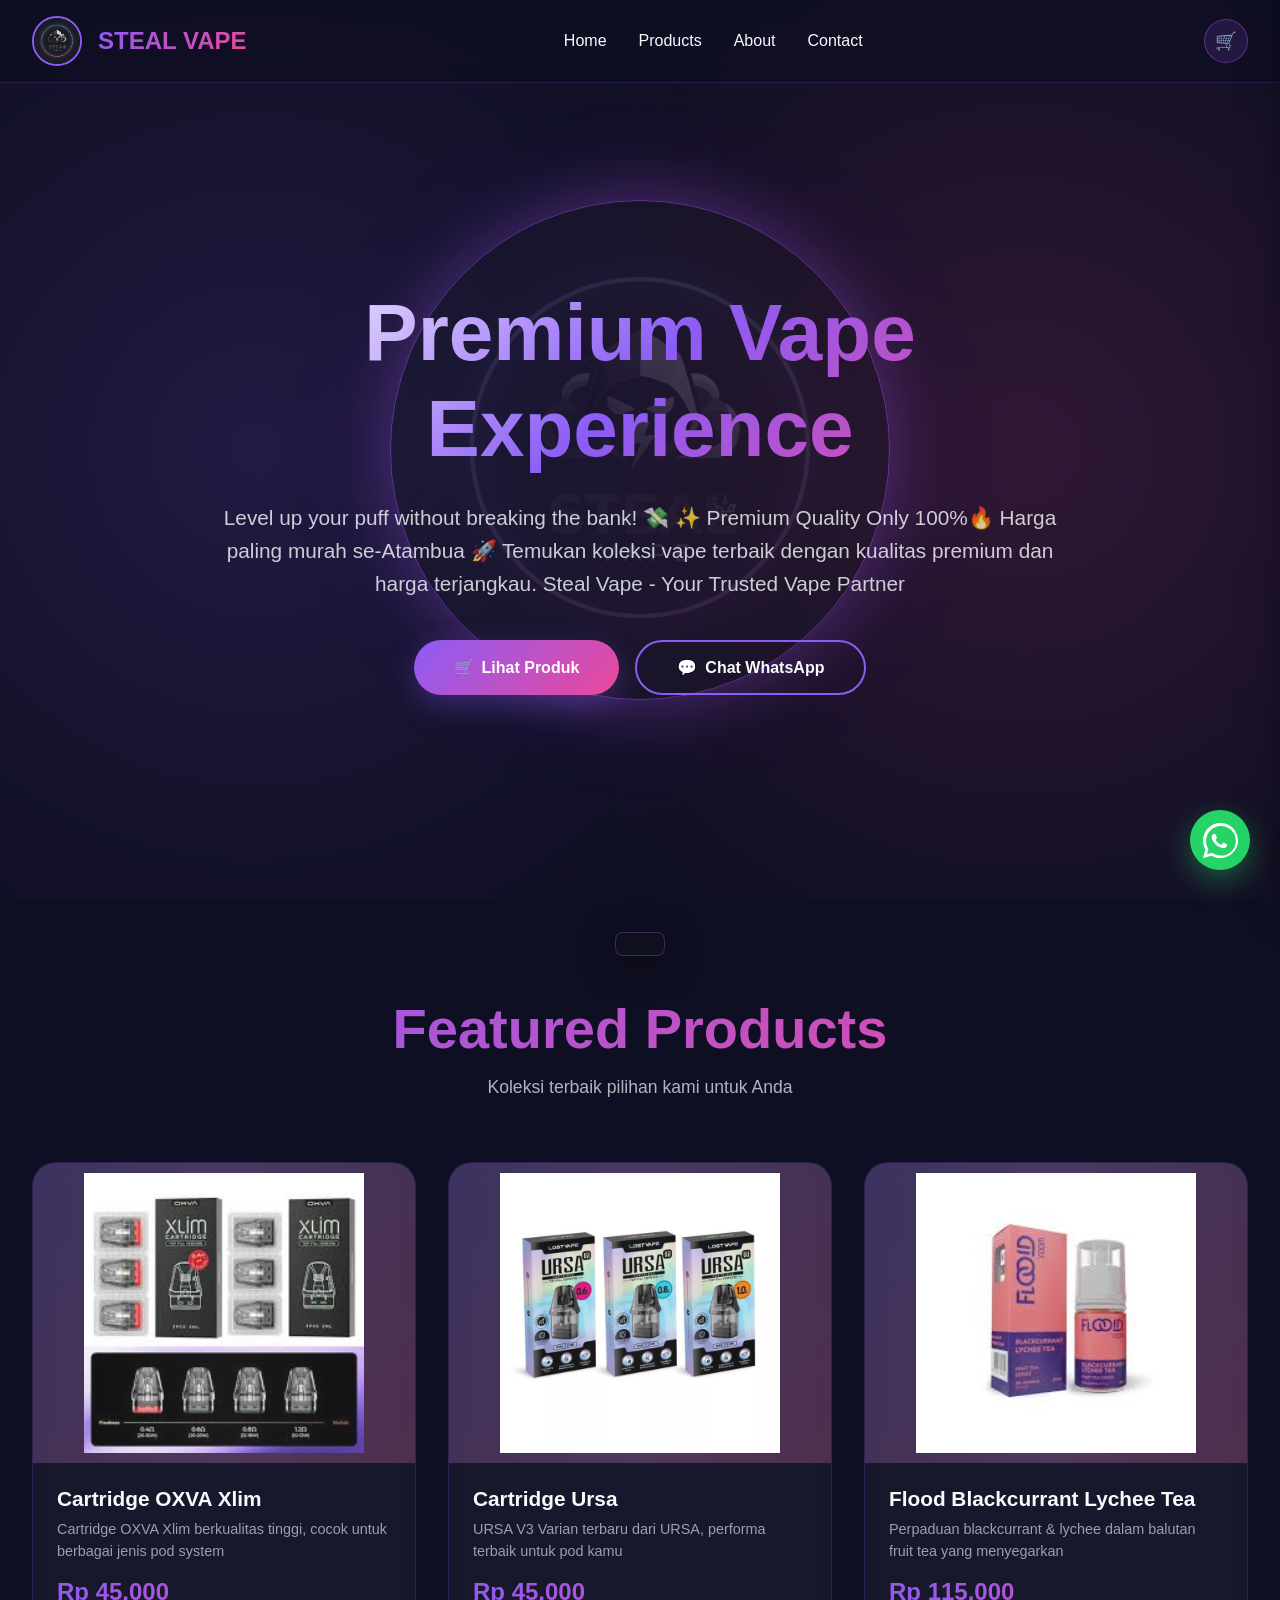
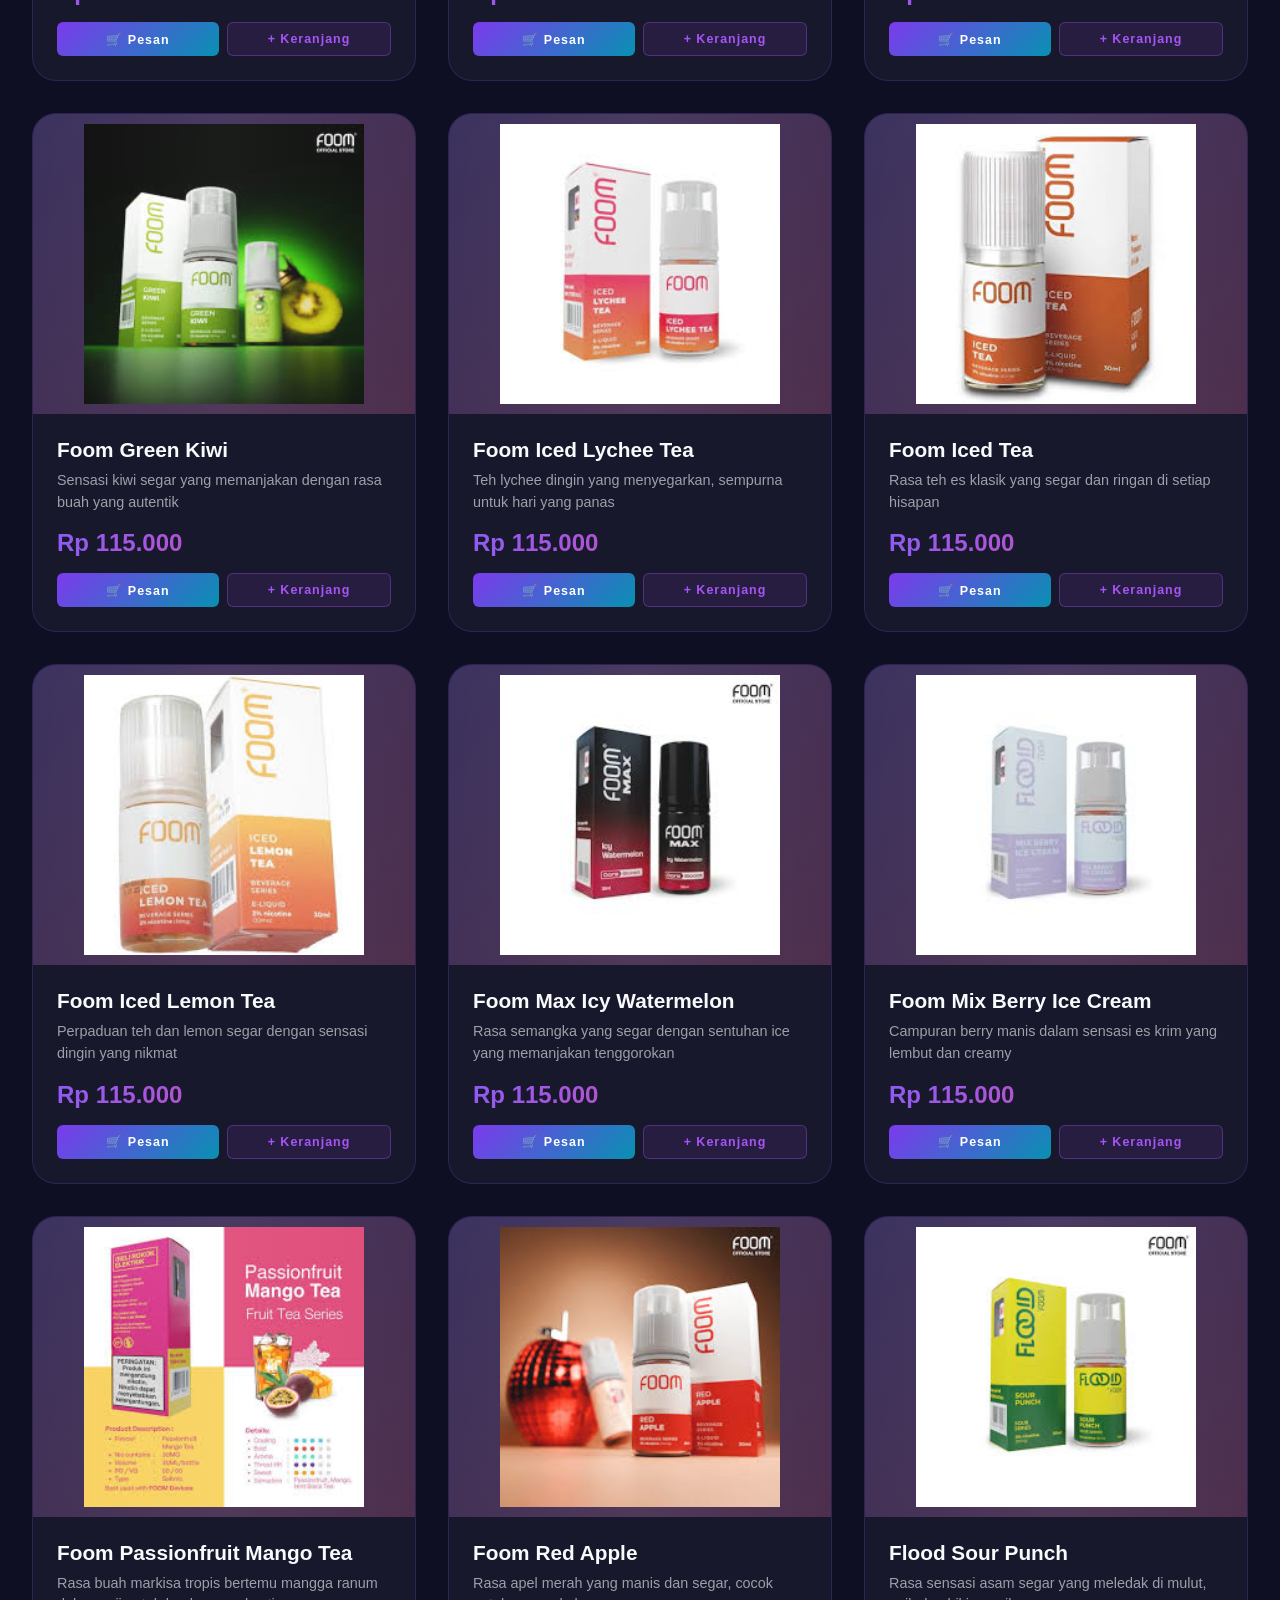
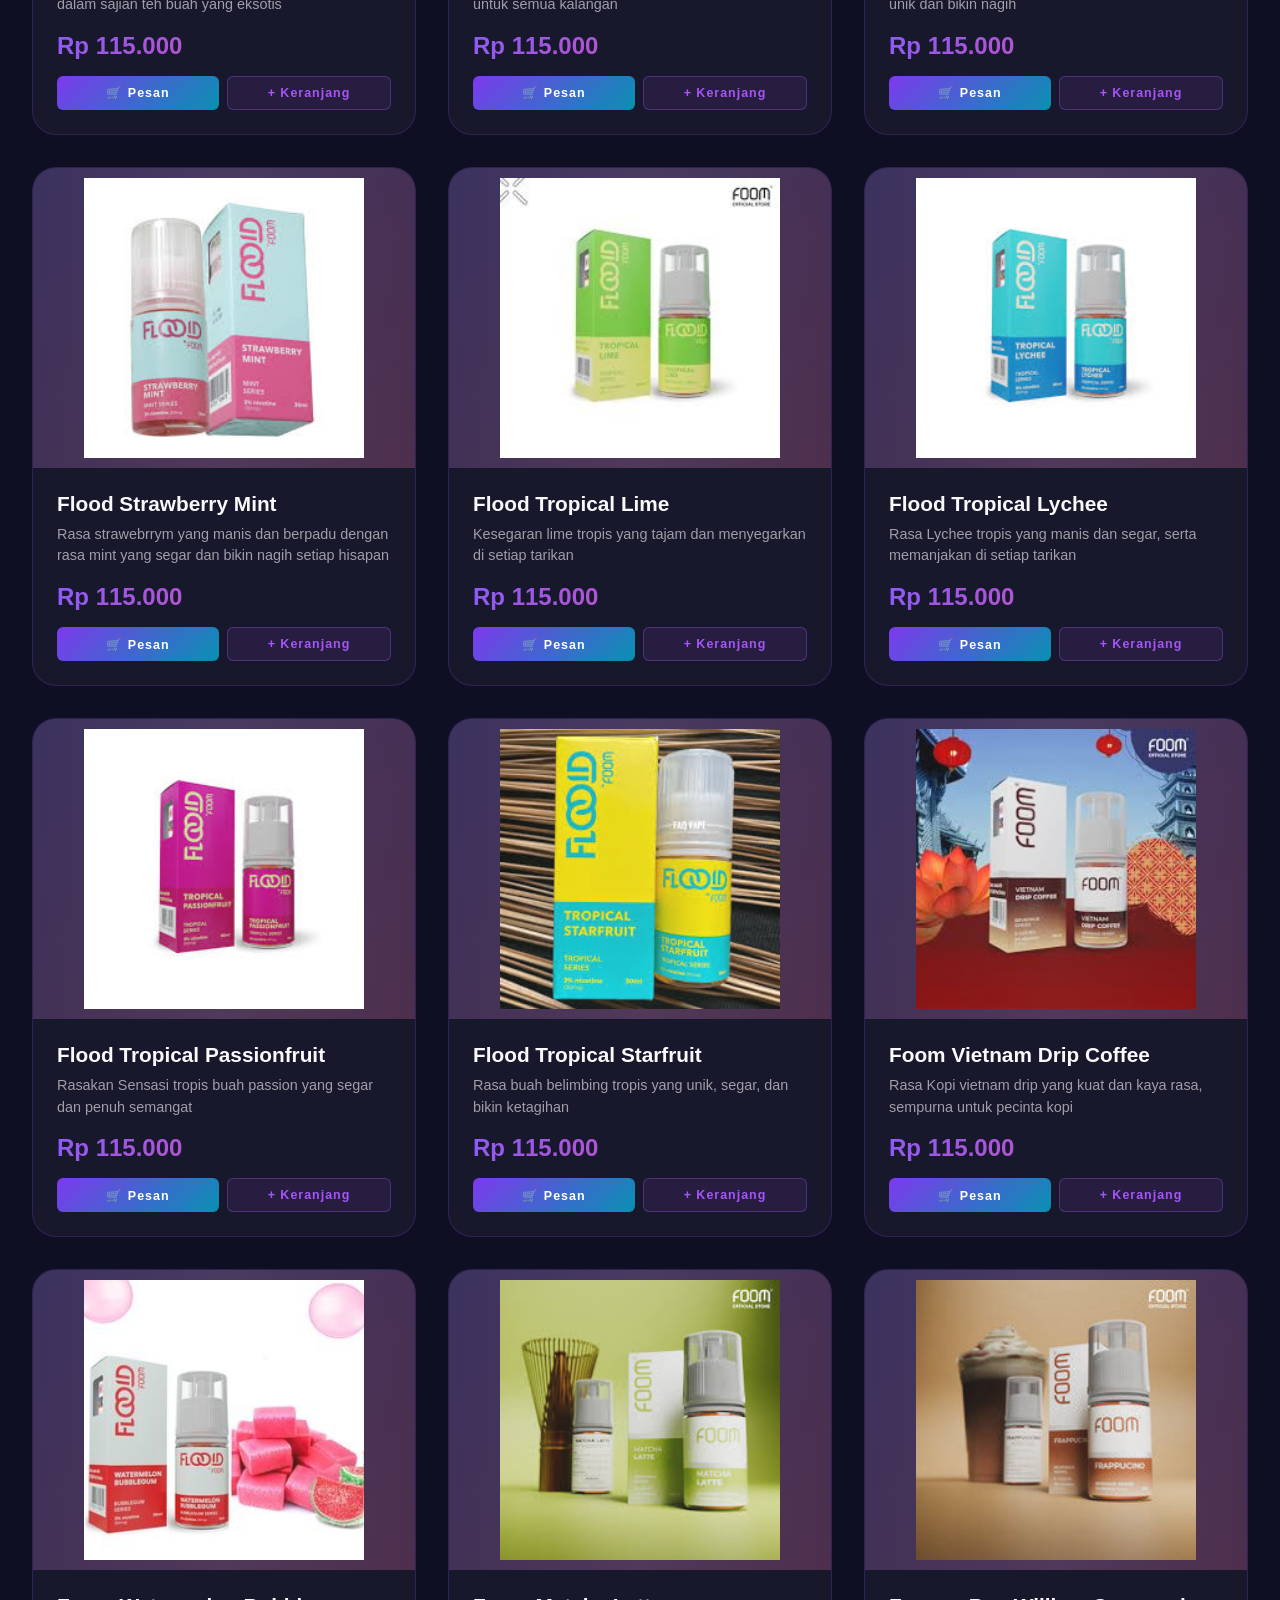
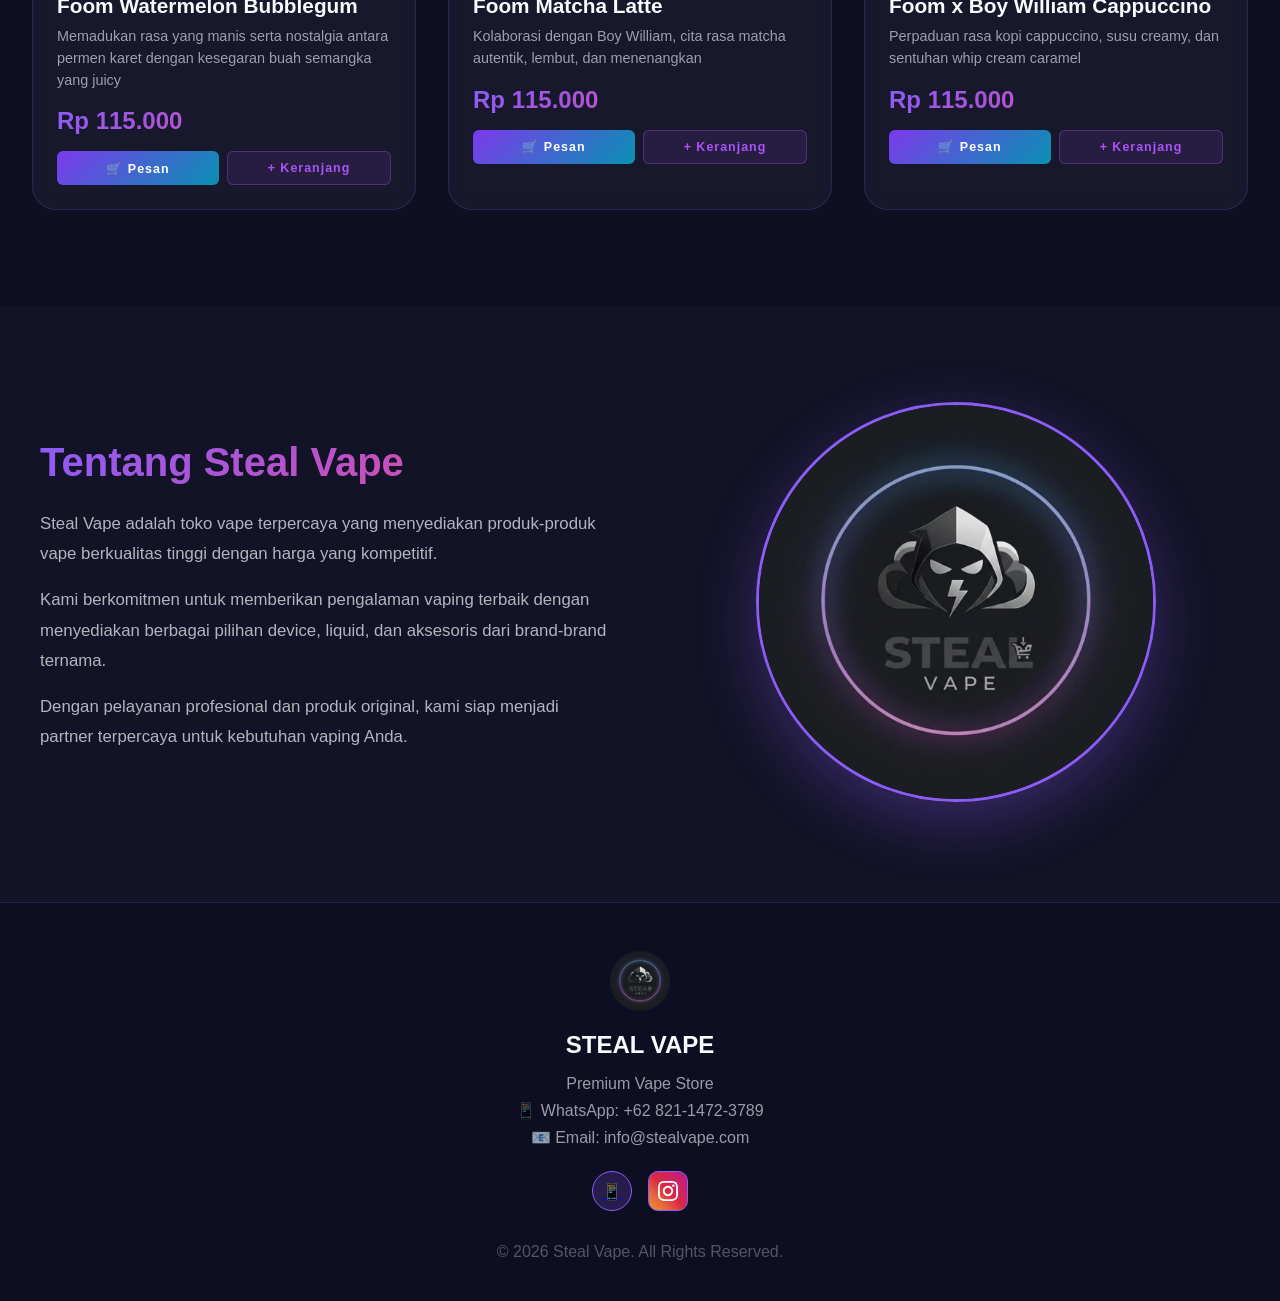
==== commit 25d5951a: "Update index.html" ====
--- a/index.html
+++ b/index.html
@@ -334,7 +334,7 @@
         <div class="cart-empty" id="cartEmpty">
             <div class="cart-empty-ico">🛒</div>
             <h3>Keranjang Masih Kosong</h3>
-            <p>Tambahkan produk ke keranjang untuk mulai belanja</p>
+            <p>Tambahkan produk ke keranjang dan mulai belanja</p>
         </div>
     </div>
 
@@ -392,7 +392,7 @@
         <h1>Premium Vape Experience</h1>
         <p>Level up your puff without breaking the bank! 💸 ✨
 Premium Quality Only 100%🔥
-Harga paling masuk akal se-Atambua 🚀
+Harga paling murah se-Atambua 🚀
             Temukan koleksi vape terbaik dengan kualitas premium dan harga terjangkau. Steal Vape - Your Trusted Vape Partner</p>
         <div class="cta-buttons">
             <a href="#products" class="btn btn-primary"><span>🛒</span> Lihat Produk</a>
@@ -514,7 +514,7 @@
             <div class="product-img"><img src="images/foom_max_Icy_watermelon.jfif" alt="Foom Max Icy Watermelon" style="width:100%;height:100%;object-fit:contain;padding:10px;"></div>
             <div class="product-info">
                 <h3 class="product-name">Foom Max Icy Watermelon</h3>
-                <p class="product-desc">Semangka segar dengan sentuhan ice yang memanjakan tenggorokan</p>
+                <p class="product-desc">Rasa semangka yang segar dengan sentuhan ice yang memanjakan tenggorokan</p>
                 <div class="product-price">Rp 115.000</div>
                 <div class="product-card-btns">
                     <button class="btn-order" onclick="orderWA('Foom Max Icy Watermelon','Rp 115.000')">🛒 Pesan</button>
@@ -542,7 +542,7 @@
             <div class="product-img"><img src="images/foom_passionfruit_mango_tea.jfif" alt="Foom Passionfruit Mango Tea" style="width:100%;height:100%;object-fit:contain;padding:10px;"></div>
             <div class="product-info">
                 <h3 class="product-name">Foom Passionfruit Mango Tea</h3>
-                <p class="product-desc">Markisa tropis bertemu mangga ranum dalam sajian teh buah yang eksotis</p>
+                <p class="product-desc">Rasa buah markisa tropis bertemu mangga ranum dalam sajian teh buah yang eksotis</p>
                 <div class="product-price">Rp 115.000</div>
                 <div class="product-card-btns">
                     <button class="btn-order" onclick="orderWA('Foom Passionfruit Mango Tea','Rp 115.000')">🛒 Pesan</button>
@@ -570,7 +570,7 @@
             <div class="product-img"><img src="images/foom_sour_punch.jfif" alt="Flood Sour Punch" style="width:100%;height:100%;object-fit:contain;padding:10px;"></div>
             <div class="product-info">
                 <h3 class="product-name">Flood Sour Punch</h3>
-                <p class="product-desc">Sensasi asam segar yang meledak di mulut, unik dan bikin nagih</p>
+                <p class="product-desc">Rasa sensasi asam segar yang meledak di mulut, unik dan bikin nagih</p>
                 <div class="product-price">Rp 115.000</div>
                 <div class="product-card-btns">
                     <button class="btn-order" onclick="orderWA('Flood Sour Punch','Rp 115.000')">🛒 Pesan</button>
@@ -584,7 +584,7 @@
             <div class="product-img"><img src="images/foom_strawberrym_int.jfif" alt="Flood Strawberry Mint" style="width:100%;height:100%;object-fit:contain;padding:10px;"></div>
             <div class="product-info">
                 <h3 class="product-name">Flood Strawberry Mint</h3>
-                <p class="product-desc">Stroberi manis berpadu dengan mint segar yang bikin nagih setiap hisapan</p>
+                <p class="product-desc">Rasa strawebrrym yang manis dan berpadu dengan rasa mint yang segar dan bikin nagih setiap hisapan</p>
                 <div class="product-price">Rp 115.000</div>
                 <div class="product-card-btns">
                     <button class="btn-order" onclick="orderWA('Flood Strawberry Mint','Rp 115.000')">🛒 Pesan</button>
@@ -598,7 +598,7 @@
             <div class="product-img"><img src="images/foom_tropical_lime.jfif" alt="Flood Tropical Lime" style="width:100%;height:100%;object-fit:contain;padding:10px;"></div>
             <div class="product-info">
                 <h3 class="product-name">Flood Tropical Lime</h3>
-                <p class="product-desc">Kesegaran lime tropis yang tajam dan menyegarkan di setiap hisapan</p>
+                <p class="product-desc">Kesegaran lime tropis yang tajam dan menyegarkan di setiap tarikan</p>
                 <div class="product-price">Rp 115.000</div>
                 <div class="product-card-btns">
                     <button class="btn-order" onclick="orderWA('Flood Tropical Lime','Rp 115.000')">🛒 Pesan</button>
@@ -612,7 +612,7 @@
             <div class="product-img"><img src="images/foom_tropical_lychee.jfif" alt="Flood Tropical Lychee" style="width:100%;height:100%;object-fit:contain;padding:10px;"></div>
             <div class="product-info">
                 <h3 class="product-name">Flood Tropical Lychee</h3>
-                <p class="product-desc">Lychee tropis yang manis dan segar, memanjakan di setiap hisapan</p>
+                <p class="product-desc">Rasa Lychee tropis yang manis dan segar, serta memanjakan di setiap tarikan</p>
                 <div class="product-price">Rp 115.000</div>
                 <div class="product-card-btns">
                     <button class="btn-order" onclick="orderWA('Flood Tropical Lychee','Rp 115.000')">🛒 Pesan</button>
@@ -626,7 +626,7 @@
             <div class="product-img"><img src="images/foom_tropical_passionfruit.jfif" alt="Flood Tropical Passionfruit" style="width:100%;height:100%;object-fit:contain;padding:10px;"></div>
             <div class="product-info">
                 <h3 class="product-name">Flood Tropical Passionfruit</h3>
-                <p class="product-desc">Sensasi tropis buah passion yang segar dan penuh semangat</p>
+                <p class="product-desc">Rasakan Sensasi tropis buah passion yang segar dan penuh semangat</p>
                 <div class="product-price">Rp 115.000</div>
                 <div class="product-card-btns">
                     <button class="btn-order" onclick="orderWA('Flood Tropical Passionfruit','Rp 115.000')">🛒 Pesan</button>
@@ -640,7 +640,7 @@
             <div class="product-img"><img src="images/foom_tropical_tarfruit.jfif" alt="Flood Tropical Starfruit" style="width:100%;height:100%;object-fit:contain;padding:10px;"></div>
             <div class="product-info">
                 <h3 class="product-name">Flood Tropical Starfruit</h3>
-                <p class="product-desc">Rasa belimbing tropis yang unik, segar, dan bikin ketagihan</p>
+                <p class="product-desc">Rasa buah belimbing tropis yang unik, segar, dan bikin ketagihan</p>
                 <div class="product-price">Rp 115.000</div>
                 <div class="product-card-btns">
                     <button class="btn-order" onclick="orderWA('Flood Tropical Starfruit','Rp 115.000')">🛒 Pesan</button>
@@ -654,7 +654,7 @@
             <div class="product-img"><img src="images/foom_vietnam_drip_coffee.jfif" alt="Foom Vietnam Drip Coffee" style="width:100%;height:100%;object-fit:contain;padding:10px;"></div>
             <div class="product-info">
                 <h3 class="product-name">Foom Vietnam Drip Coffee</h3>
-                <p class="product-desc">Kopi vietnam drip yang kuat dan kaya rasa, sempurna untuk pecinta kopi</p>
+                <p class="product-desc">Rasa Kopi vietnam drip yang kuat dan kaya rasa, sempurna untuk pecinta kopi</p>
                 <div class="product-price">Rp 115.000</div>
                 <div class="product-card-btns">
                     <button class="btn-order" onclick="orderWA('Foom Vietnam Drip Coffee','Rp 115.000')">🛒 Pesan</button>
@@ -668,7 +668,7 @@
             <div class="product-img"><img src="images/foom_watermelon_bubblegum.jpeg" alt="Foom Watermelon Bubblegum" style="width:100%;height:100%;object-fit:contain;padding:10px;"></div>
             <div class="product-info">
                 <h3 class="product-name">Foom Watermelon Bubblegum</h3>
-                <p class="product-desc">Memadukan rasa manis nostalgia permen karet dengan kesegaran buah semangka yang juicy</p>
+                <p class="product-desc">Memadukan rasa yang manis serta nostalgia antara permen karet dengan kesegaran buah semangka yang juicy</p>
                 <div class="product-price">Rp 115.000</div>
                 <div class="product-card-btns">
                     <button class="btn-order" onclick="orderWA('Foom Watermelon Bubblegum','Rp 115.000')">🛒 Pesan</button>
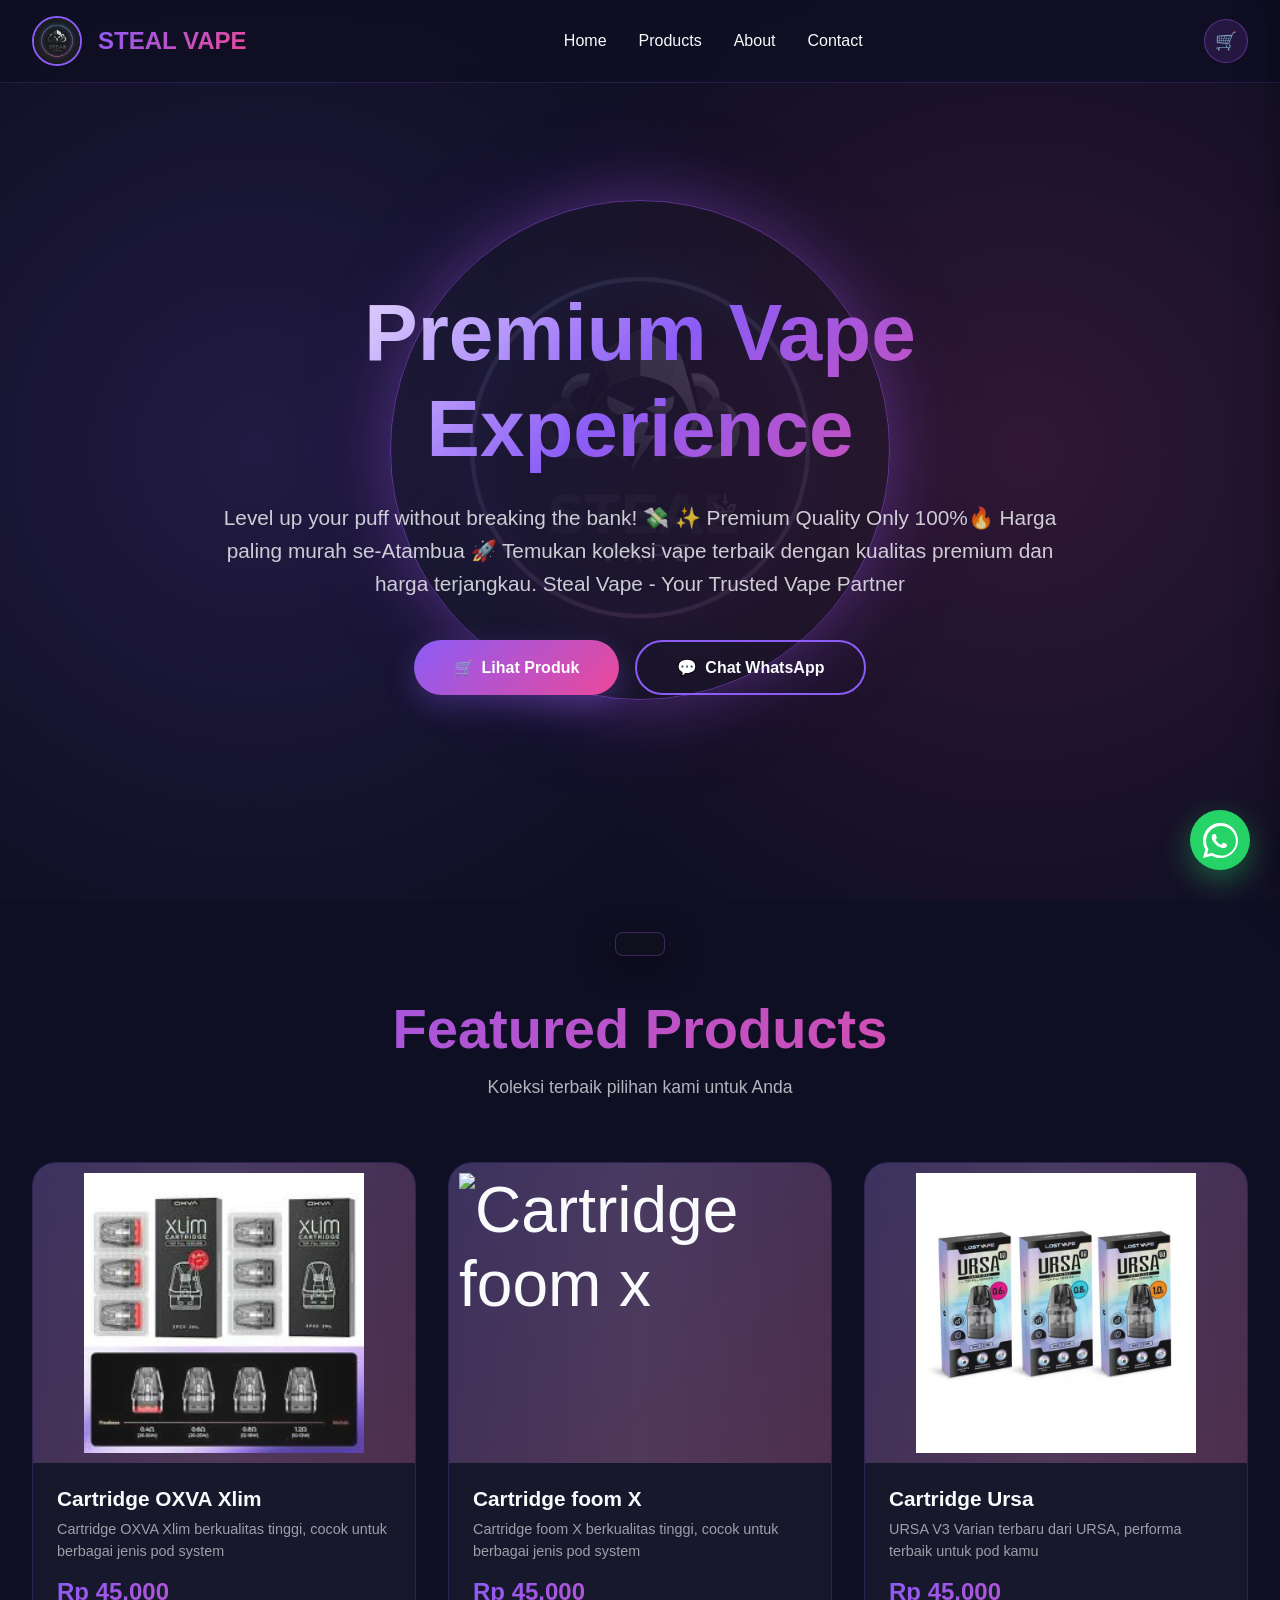
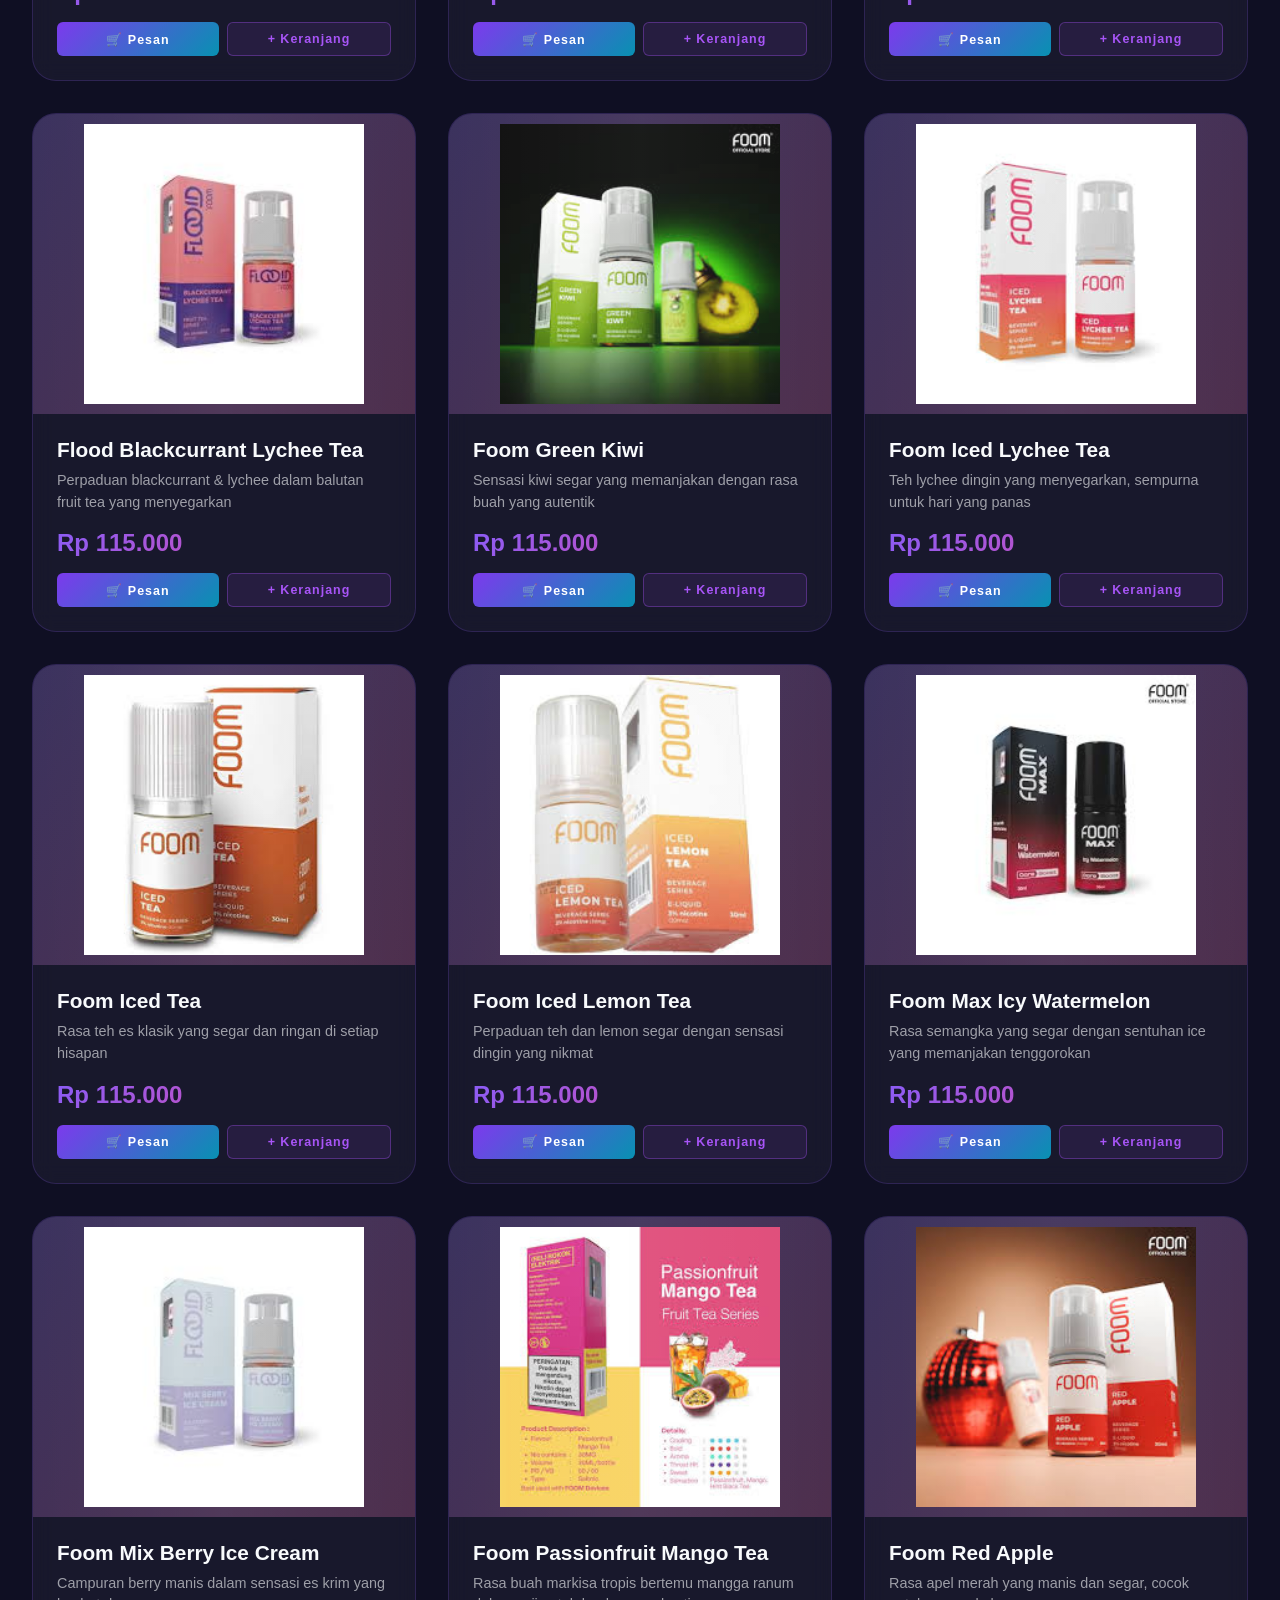
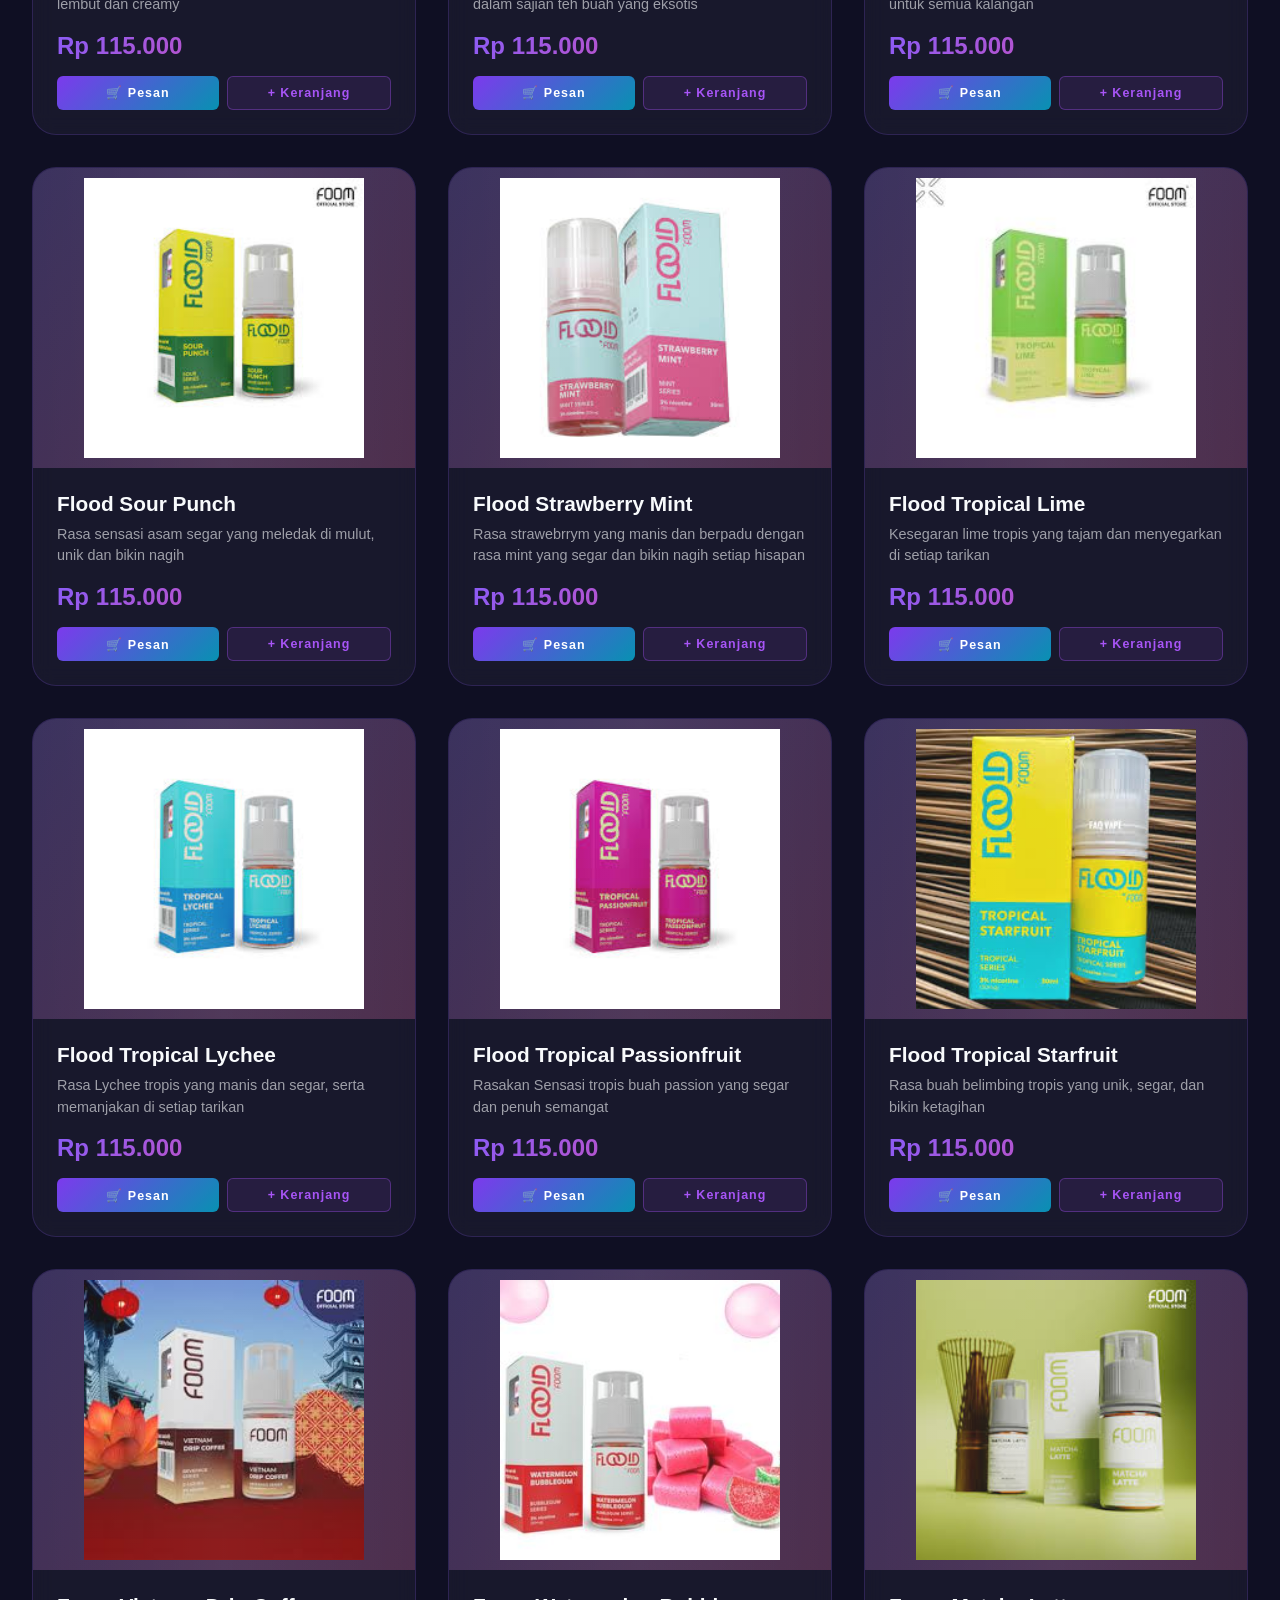
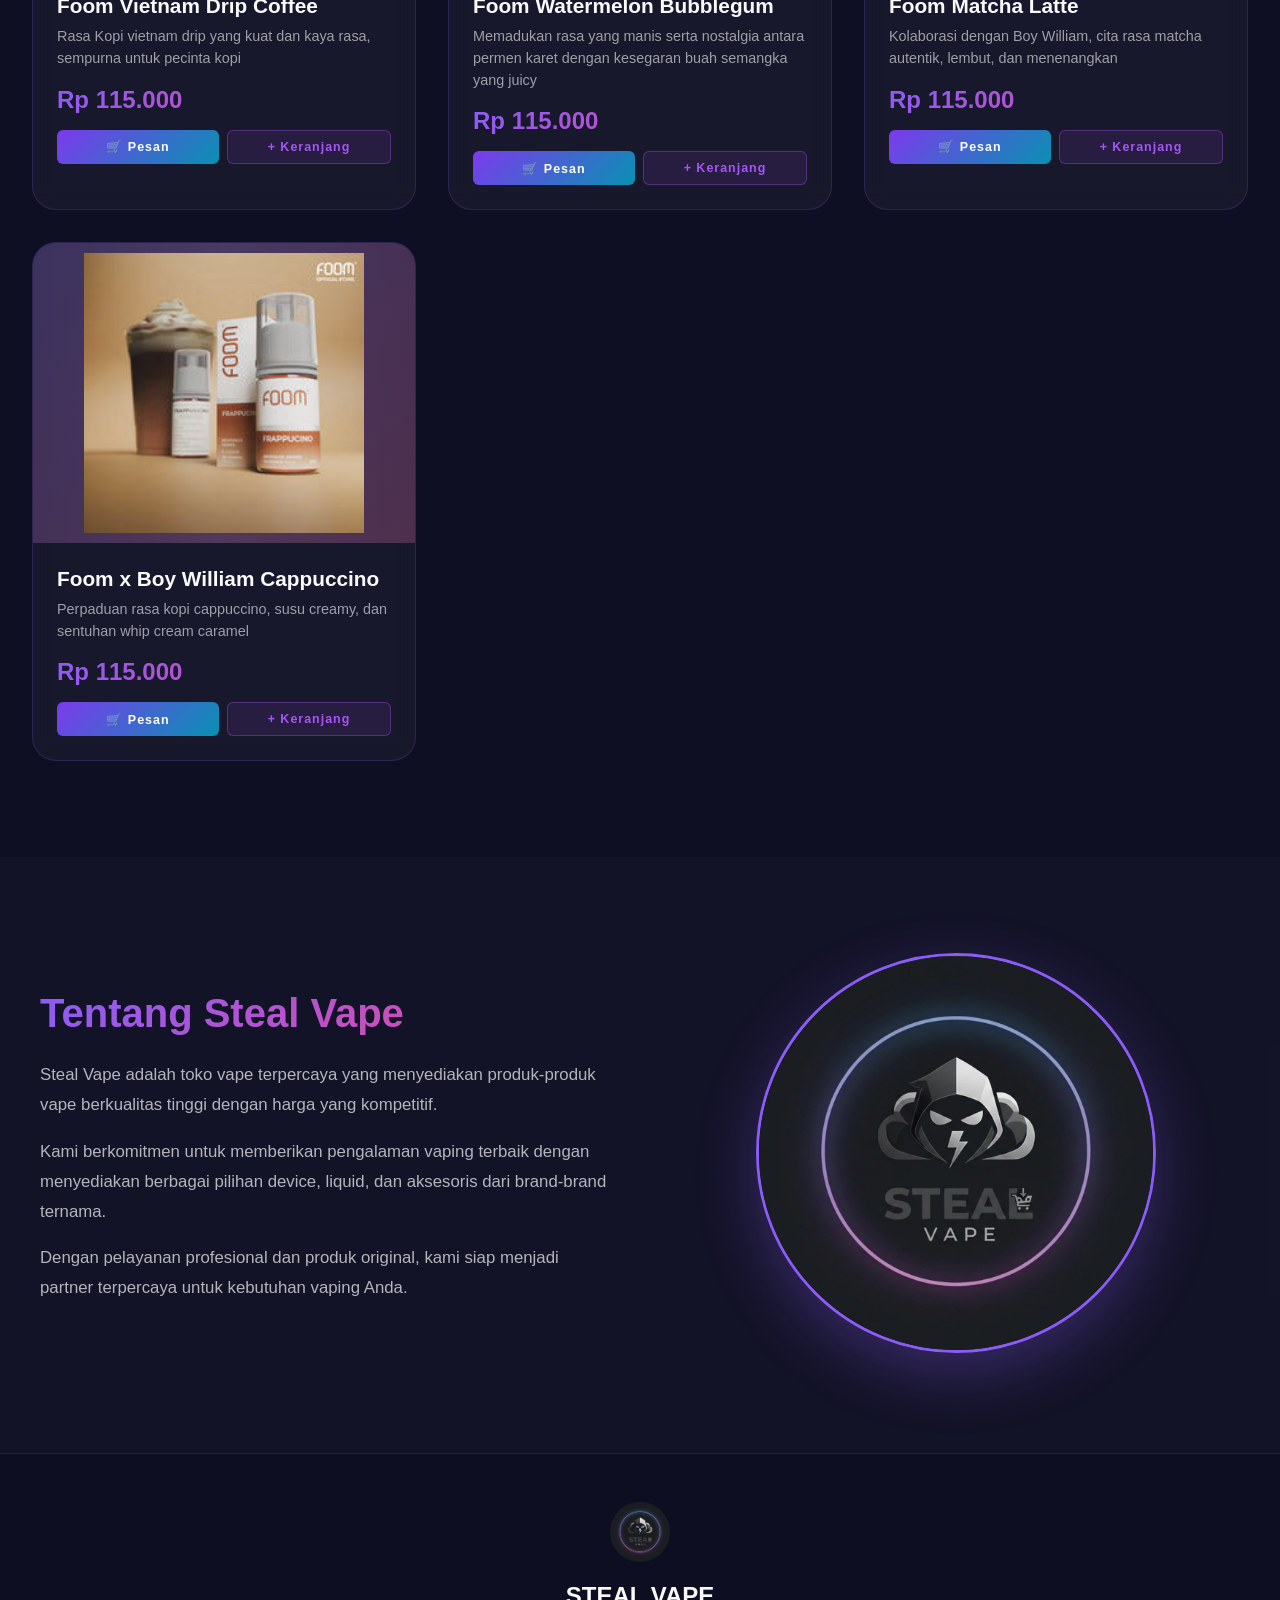
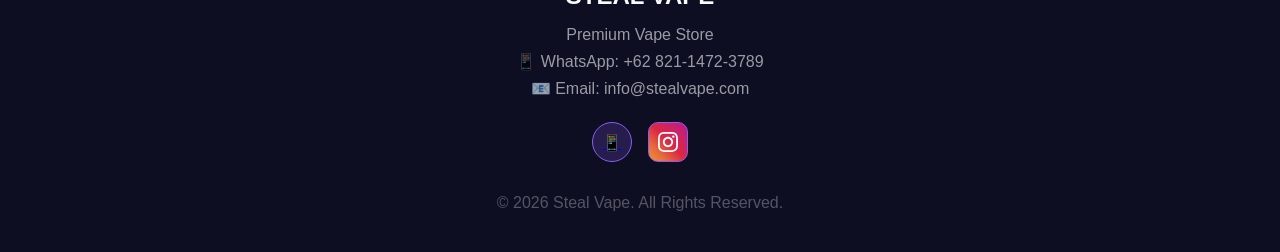
==== commit fe594639: "Update index.html" ====
--- a/index.html
+++ b/index.html
@@ -425,6 +425,19 @@
             </div>
         </div>
 
+         <!-- 1. Cartridge foom x -->
+        <div class="product-card">
+            <div class="product-img"><img src="images/catridge_foom_x.jpeg" alt="Cartridge foom x" style="width:100%;height:100%;object-fit:contain;padding:10px;"></div>
+            <div class="product-info">
+                <h3 class="product-name">Cartridge foom X</h3>
+                <p class="product-desc">Cartridge foom X berkualitas tinggi, cocok untuk berbagai jenis pod system</p>
+                <div class="product-price">Rp 45.000</div>
+                <div class="product-card-btns">
+                    <button class="btn-order" onclick="orderWA('Cartridge foom X','Rp 45.000')">🛒 Pesan</button>
+                    <button class="btn-add-cart" onclick="addCart('Cartridge foom X',45000,'images/catridge_foom_x.jfif',this)">+ Keranjang</button>
+                </div>
+            </div>
+        </div>
         <!-- 2. Cartridge Ursa -->
         <div class="product-card">
             <div class="product-img"><img src="images/cartridge_ursa.jfif" alt="Cartridge Ursa" style="width:100%;height:100%;object-fit:contain;padding:10px;"></div>
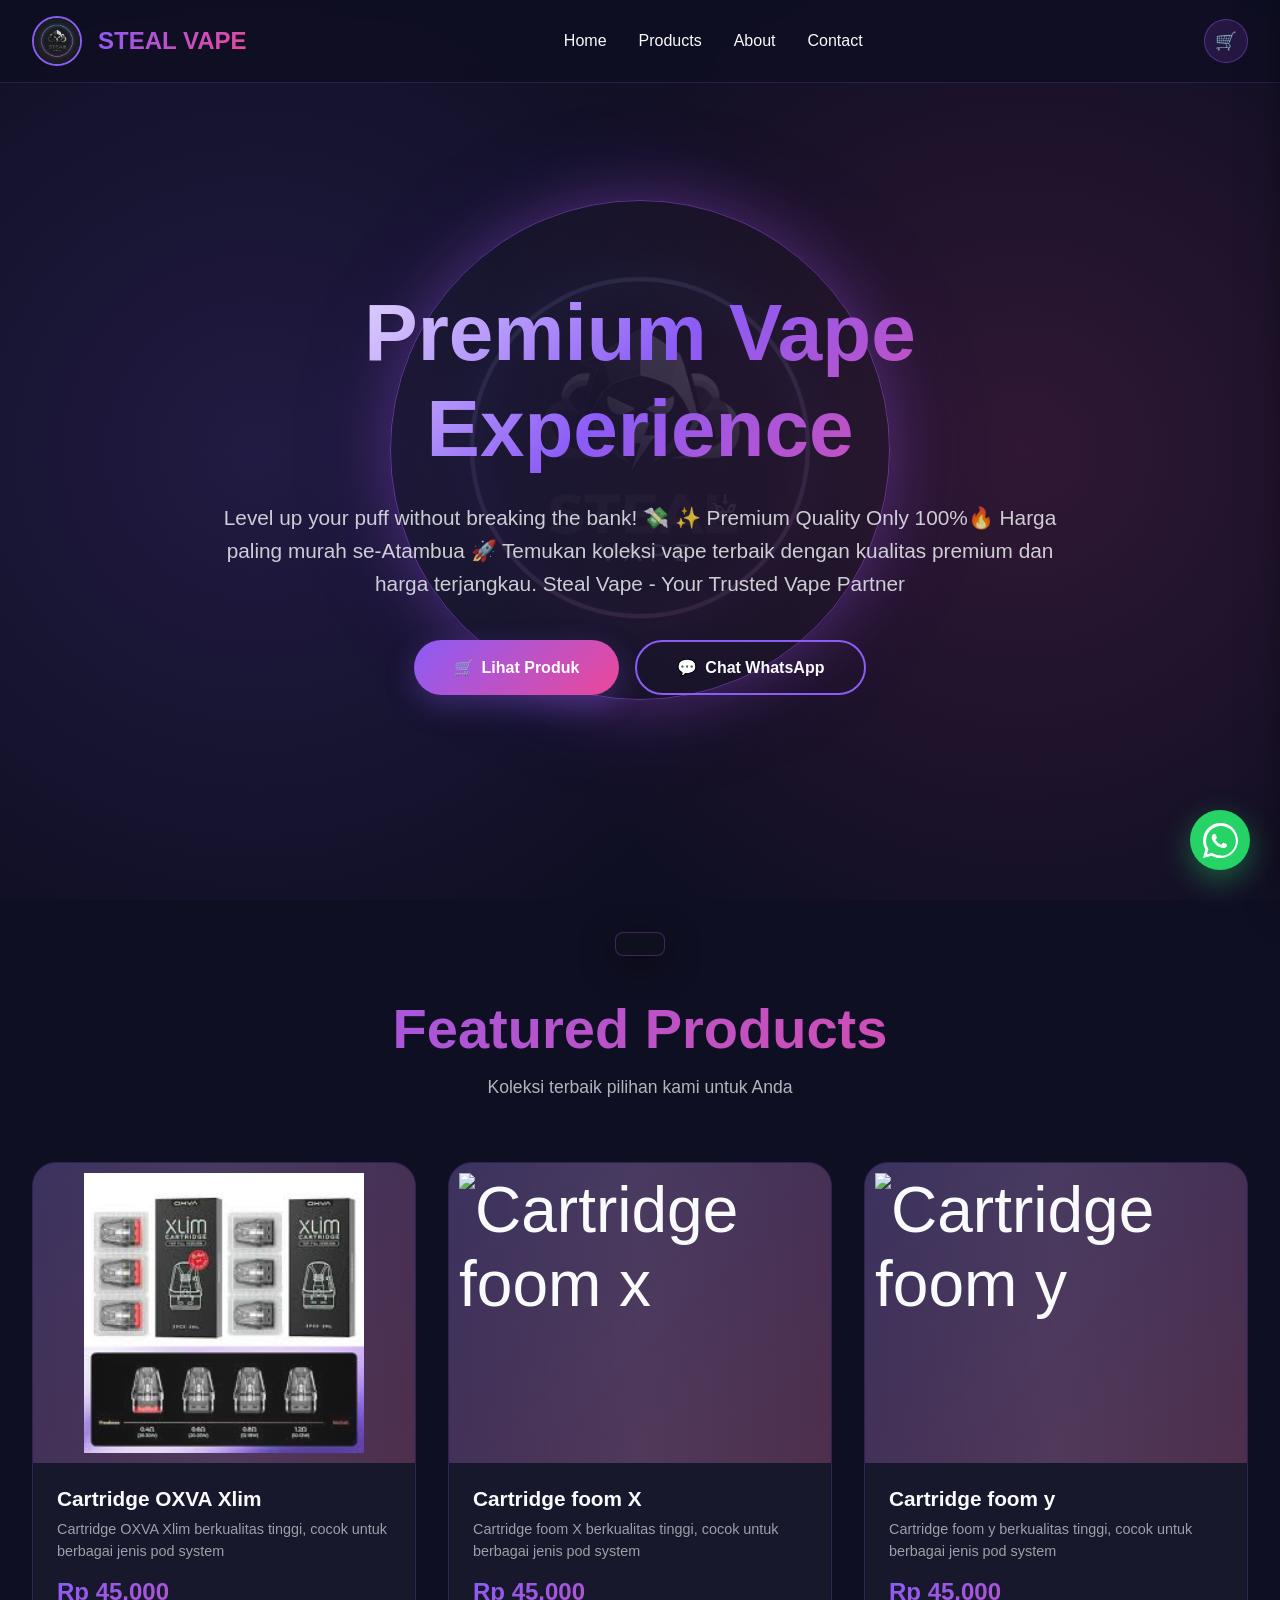
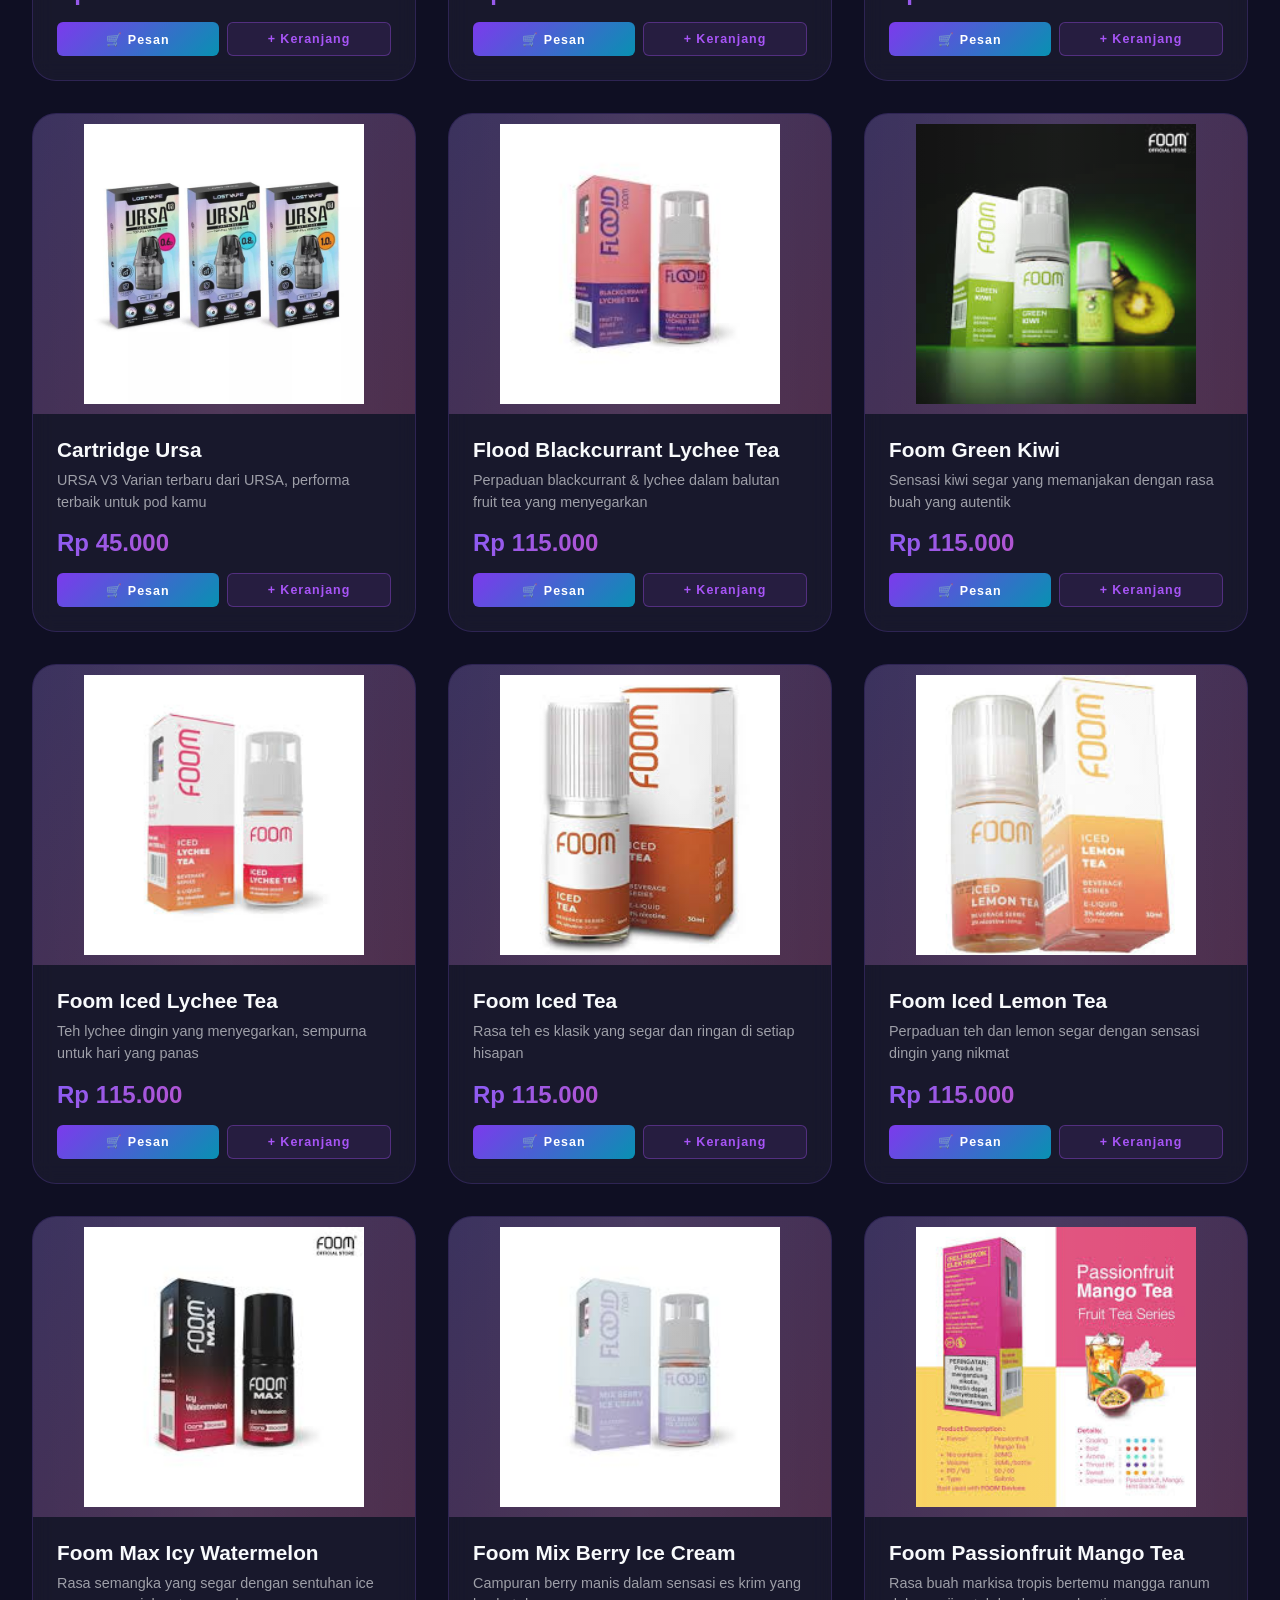
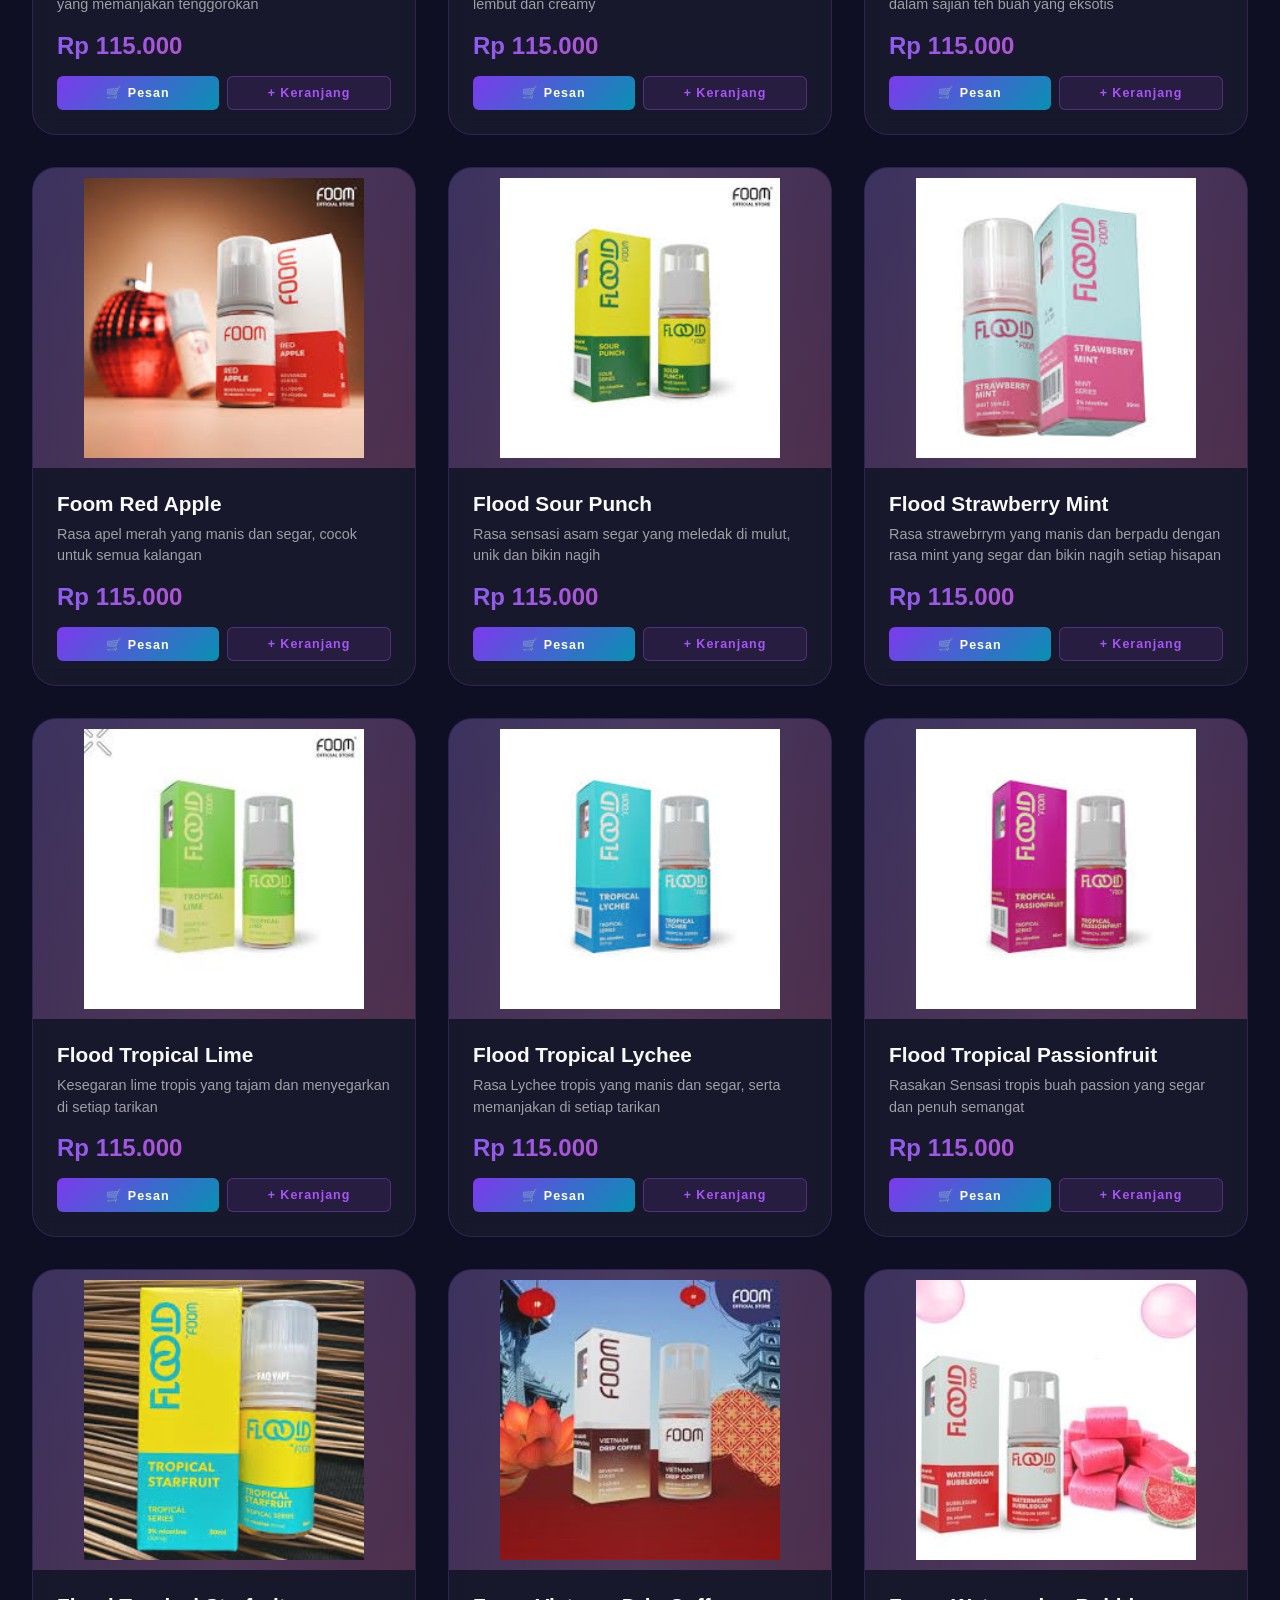
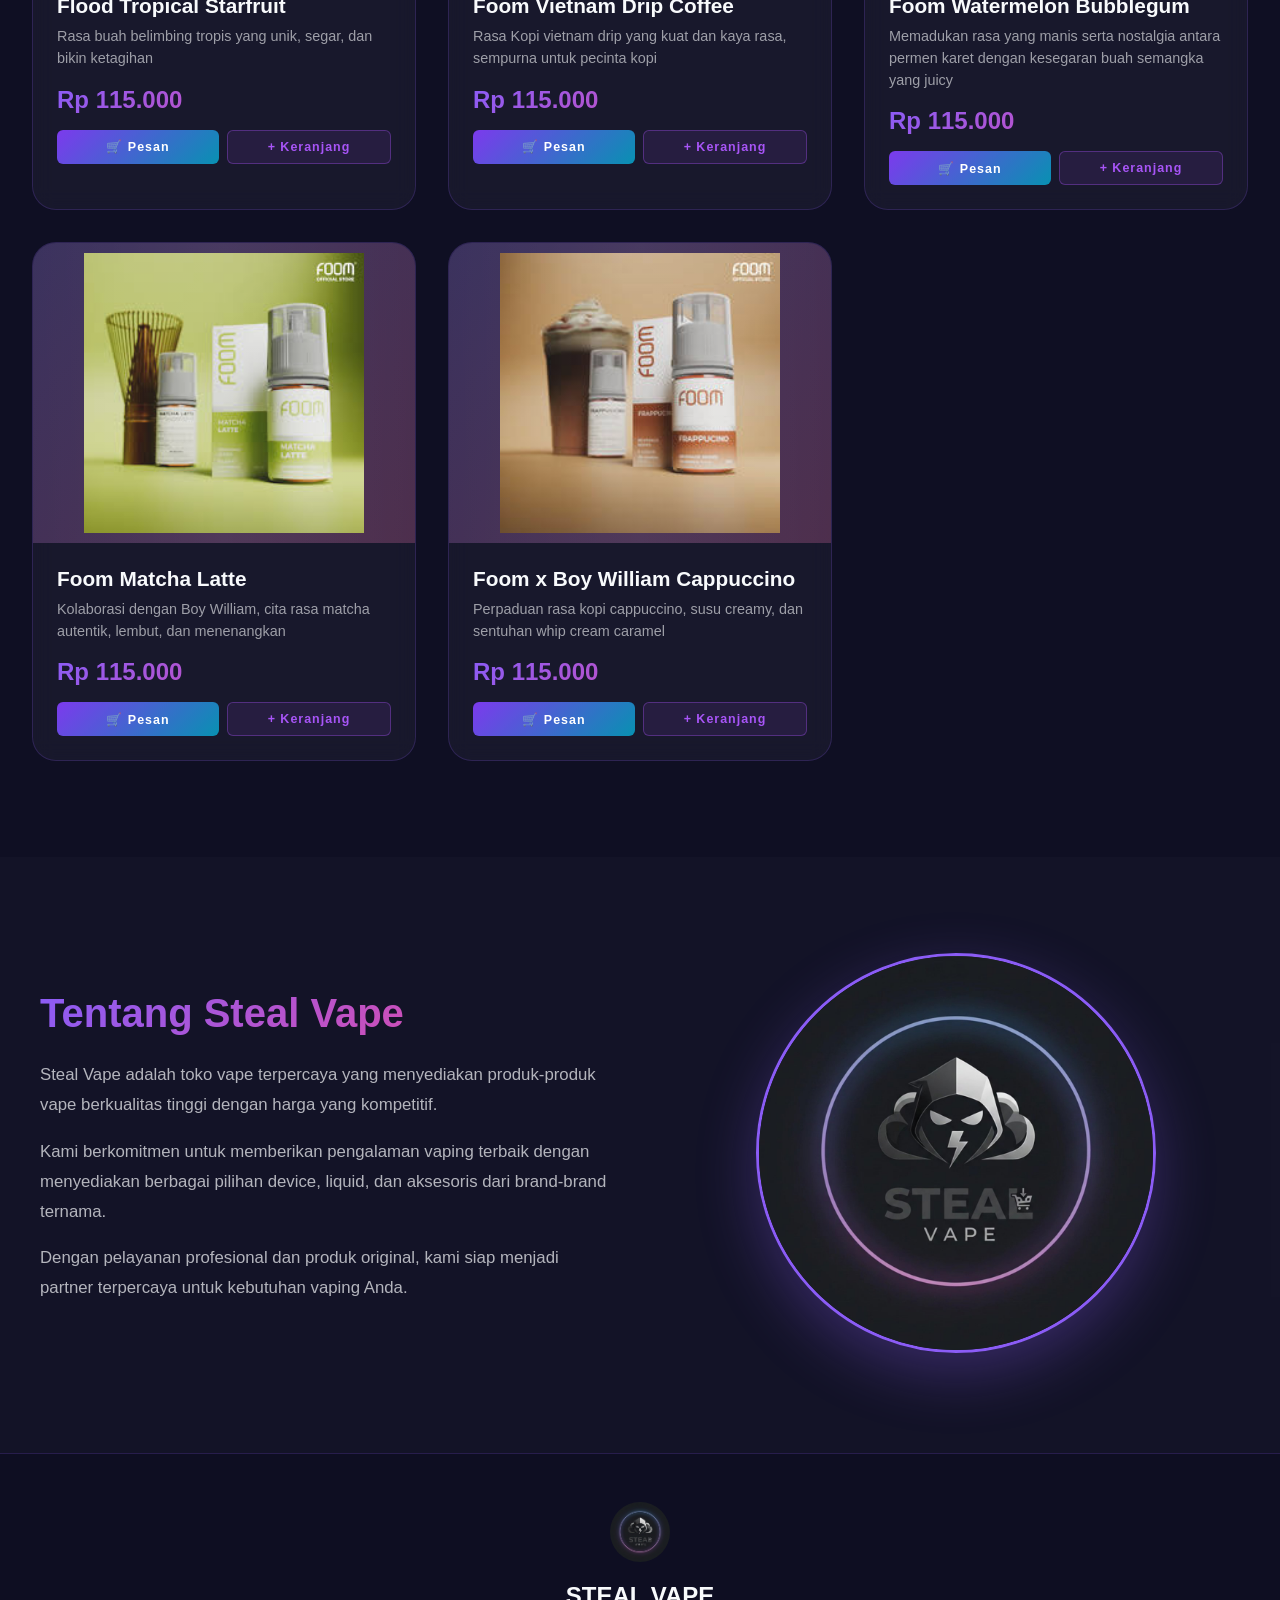
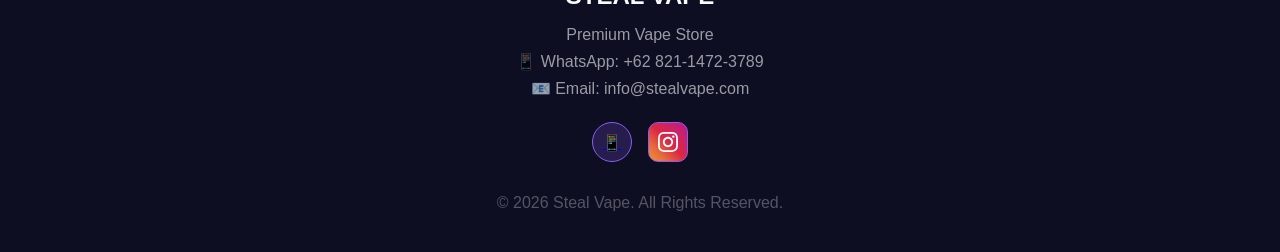
==== commit f42c9790: "Update index.html" ====
--- a/index.html
+++ b/index.html
@@ -425,7 +425,7 @@
             </div>
         </div>
 
-         <!-- 1. Cartridge foom x -->
+         <!-- 2. Cartridge foom x -->
         <div class="product-card">
             <div class="product-img"><img src="images/catridge_foom_x.jpeg" alt="Cartridge foom x" style="width:100%;height:100%;object-fit:contain;padding:10px;"></div>
             <div class="product-info">
@@ -434,11 +434,26 @@
                 <div class="product-price">Rp 45.000</div>
                 <div class="product-card-btns">
                     <button class="btn-order" onclick="orderWA('Cartridge foom X','Rp 45.000')">🛒 Pesan</button>
-                    <button class="btn-add-cart" onclick="addCart('Cartridge foom X',45000,'images/catridge_foom_x.jfif',this)">+ Keranjang</button>
-                </div>
-            </div>
-        </div>
-        <!-- 2. Cartridge Ursa -->
+                    <button class="btn-add-cart" onclick="addCart('Cartridge foom X',45000,'images/catridge_foom_x.jpeg',this)">+ Keranjang</button>
+                </div>
+            </div>
+        </div>
+
+         <!-- 3. Cartridge foom y -->
+        <div class="product-card">
+            <div class="product-img"><img src="images/catridge_foom_y.jpeg" alt="Cartridge foom y" style="width:100%;height:100%;object-fit:contain;padding:10px;"></div>
+            <div class="product-info">
+                <h3 class="product-name">Cartridge foom y</h3>
+                <p class="product-desc">Cartridge foom y berkualitas tinggi, cocok untuk berbagai jenis pod system</p>
+                <div class="product-price">Rp 45.000</div>
+                <div class="product-card-btns">
+                    <button class="btn-order" onclick="orderWA('Cartridge foom y','Rp 45.000')">🛒 Pesan</button>
+                    <button class="btn-add-cart" onclick="addCart('Cartridge foom y',45000,'images/catridge_foom_x.jpeg',this)">+ Keranjang</button>
+                </div>
+            </div>
+        </div>
+        
+        <!-- 4. Cartridge Ursa -->
         <div class="product-card">
             <div class="product-img"><img src="images/cartridge_ursa.jfif" alt="Cartridge Ursa" style="width:100%;height:100%;object-fit:contain;padding:10px;"></div>
             <div class="product-info">
@@ -452,7 +467,7 @@
             </div>
         </div>
 
-        <!-- 3. Blackcurrant Lychee Tea -->
+        <!-- 5. Blackcurrant Lychee Tea -->
         <div class="product-card">
             <div class="product-img"><img src="images/foom__blackcurrant_lychee_tea.jfif" alt="Flood Blackcurrant Lychee Tea" style="width:100%;height:100%;object-fit:contain;padding:10px;"></div>
             <div class="product-info">
@@ -466,7 +481,7 @@
             </div>
         </div>
 
-        <!-- 4. Green Kiwi -->
+        <!-- 6. Green Kiwi -->
         <div class="product-card">
             <div class="product-img"><img src="images/foom_green_kiwi.jfif" alt="Foom Green Kiwi" style="width:100%;height:100%;object-fit:contain;padding:10px;"></div>
             <div class="product-info">
@@ -480,7 +495,7 @@
             </div>
         </div>
 
-        <!-- 5. Iced Lychee Tea -->
+        <!-- 7. Iced Lychee Tea -->
         <div class="product-card">
             <div class="product-img"><img src="images/foom_iced_lychee_tea.jfif" alt="Foom Iced Lychee Tea" style="width:100%;height:100%;object-fit:contain;padding:10px;"></div>
             <div class="product-info">
@@ -494,7 +509,7 @@
             </div>
         </div>
 
-        <!-- 6. Iced Tea -->
+        <!-- 8. Iced Tea -->
         <div class="product-card">
             <div class="product-img"><img src="images/foom_iced_tea.jfif" alt="Foom Iced Tea" style="width:100%;height:100%;object-fit:contain;padding:10px;"></div>
             <div class="product-info">
@@ -508,7 +523,7 @@
             </div>
         </div>
 
-        <!-- 7. Iced Lemon Tea -->
+        <!-- 9. Iced Lemon Tea -->
         <div class="product-card">
             <div class="product-img"><img src="images/foom_iced_temon_tea.jfif" alt="Foom Iced Lemon Tea" style="width:100%;height:100%;object-fit:contain;padding:10px;"></div>
             <div class="product-info">
@@ -522,7 +537,7 @@
             </div>
         </div>
 
-        <!-- 8. Foom Max Icy Watermelon -->
+        <!-- 10. Foom Max Icy Watermelon -->
         <div class="product-card">
             <div class="product-img"><img src="images/foom_max_Icy_watermelon.jfif" alt="Foom Max Icy Watermelon" style="width:100%;height:100%;object-fit:contain;padding:10px;"></div>
             <div class="product-info">
@@ -536,7 +551,7 @@
             </div>
         </div>
 
-        <!-- 9. Mix Berry Ice Cream -->
+        <!-- 11. Mix Berry Ice Cream -->
         <div class="product-card">
             <div class="product-img"><img src="images/foom_mix_berry_ice_cream.jfif" alt="Foom Mix Berry Ice Cream" style="width:100%;height:100%;object-fit:contain;padding:10px;"></div>
             <div class="product-info">
@@ -550,7 +565,7 @@
             </div>
         </div>
 
-        <!-- 10. Passionfruit Mango Tea -->
+        <!-- 12. Passionfruit Mango Tea -->
         <div class="product-card">
             <div class="product-img"><img src="images/foom_passionfruit_mango_tea.jfif" alt="Foom Passionfruit Mango Tea" style="width:100%;height:100%;object-fit:contain;padding:10px;"></div>
             <div class="product-info">
@@ -564,7 +579,7 @@
             </div>
         </div>
 
-        <!-- 11. Red Apple -->
+        <!-- 13. Red Apple -->
         <div class="product-card">
             <div class="product-img"><img src="images/foom_red_apple_.jfif" alt="Foom Red Apple" style="width:100%;height:100%;object-fit:contain;padding:10px;"></div>
             <div class="product-info">
@@ -578,7 +593,7 @@
             </div>
         </div>
 
-        <!-- 12. Sour Punch -->
+        <!-- 14. Sour Punch -->
         <div class="product-card">
             <div class="product-img"><img src="images/foom_sour_punch.jfif" alt="Flood Sour Punch" style="width:100%;height:100%;object-fit:contain;padding:10px;"></div>
             <div class="product-info">
@@ -592,7 +607,7 @@
             </div>
         </div>
 
-        <!-- 13. Strawberry Mint -->
+        <!-- 15. Strawberry Mint -->
         <div class="product-card">
             <div class="product-img"><img src="images/foom_strawberrym_int.jfif" alt="Flood Strawberry Mint" style="width:100%;height:100%;object-fit:contain;padding:10px;"></div>
             <div class="product-info">
@@ -606,7 +621,7 @@
             </div>
         </div>
 
-        <!-- 14. Tropical Lime -->
+        <!-- 16. Tropical Lime -->
         <div class="product-card">
             <div class="product-img"><img src="images/foom_tropical_lime.jfif" alt="Flood Tropical Lime" style="width:100%;height:100%;object-fit:contain;padding:10px;"></div>
             <div class="product-info">
@@ -620,7 +635,7 @@
             </div>
         </div>
 
-        <!-- 15. Tropical Lychee -->
+        <!-- 17. Tropical Lychee -->
         <div class="product-card">
             <div class="product-img"><img src="images/foom_tropical_lychee.jfif" alt="Flood Tropical Lychee" style="width:100%;height:100%;object-fit:contain;padding:10px;"></div>
             <div class="product-info">
@@ -634,7 +649,7 @@
             </div>
         </div>
 
-        <!-- 16. Tropical Passionfruit -->
+        <!-- 18. Tropical Passionfruit -->
         <div class="product-card">
             <div class="product-img"><img src="images/foom_tropical_passionfruit.jfif" alt="Flood Tropical Passionfruit" style="width:100%;height:100%;object-fit:contain;padding:10px;"></div>
             <div class="product-info">
@@ -648,7 +663,7 @@
             </div>
         </div>
 
-        <!-- 17. Tropical Starfruit -->
+        <!-- 19. Tropical Starfruit -->
         <div class="product-card">
             <div class="product-img"><img src="images/foom_tropical_tarfruit.jfif" alt="Flood Tropical Starfruit" style="width:100%;height:100%;object-fit:contain;padding:10px;"></div>
             <div class="product-info">
@@ -662,7 +677,7 @@
             </div>
         </div>
 
-        <!-- 18. Vietnam Drip Coffee -->
+        <!-- 20. Vietnam Drip Coffee -->
         <div class="product-card">
             <div class="product-img"><img src="images/foom_vietnam_drip_coffee.jfif" alt="Foom Vietnam Drip Coffee" style="width:100%;height:100%;object-fit:contain;padding:10px;"></div>
             <div class="product-info">
@@ -676,7 +691,7 @@
             </div>
         </div>
 
-        <!-- 19. Watermelon Bubblegum -->
+        <!-- 21. Watermelon Bubblegum -->
         <div class="product-card">
             <div class="product-img"><img src="images/foom_watermelon_bubblegum.jpeg" alt="Foom Watermelon Bubblegum" style="width:100%;height:100%;object-fit:contain;padding:10px;"></div>
             <div class="product-info">
@@ -690,7 +705,7 @@
             </div>
         </div>
 
-        <!-- 20. Matcha Latte -->
+        <!-- 22. Matcha Latte -->
         <div class="product-card">
             <div class="product-img"><img src="images/foom_matcha_latte.jfif" alt="Foom Matcha Latte" style="width:100%;height:100%;object-fit:contain;padding:10px;"></div>
             <div class="product-info">
@@ -704,7 +719,7 @@
             </div>
         </div>
 
-        <!-- 21. Cappuccino x Boy William -->
+        <!-- 23. Cappuccino x Boy William -->
         <div class="product-card">
             <div class="product-img"><img src="images/foom_x_boy_william_cappuciccino.jfif" alt="Foom x Boy William Cappuccino" style="width:100%;height:100%;object-fit:contain;padding:10px;"></div>
             <div class="product-info">
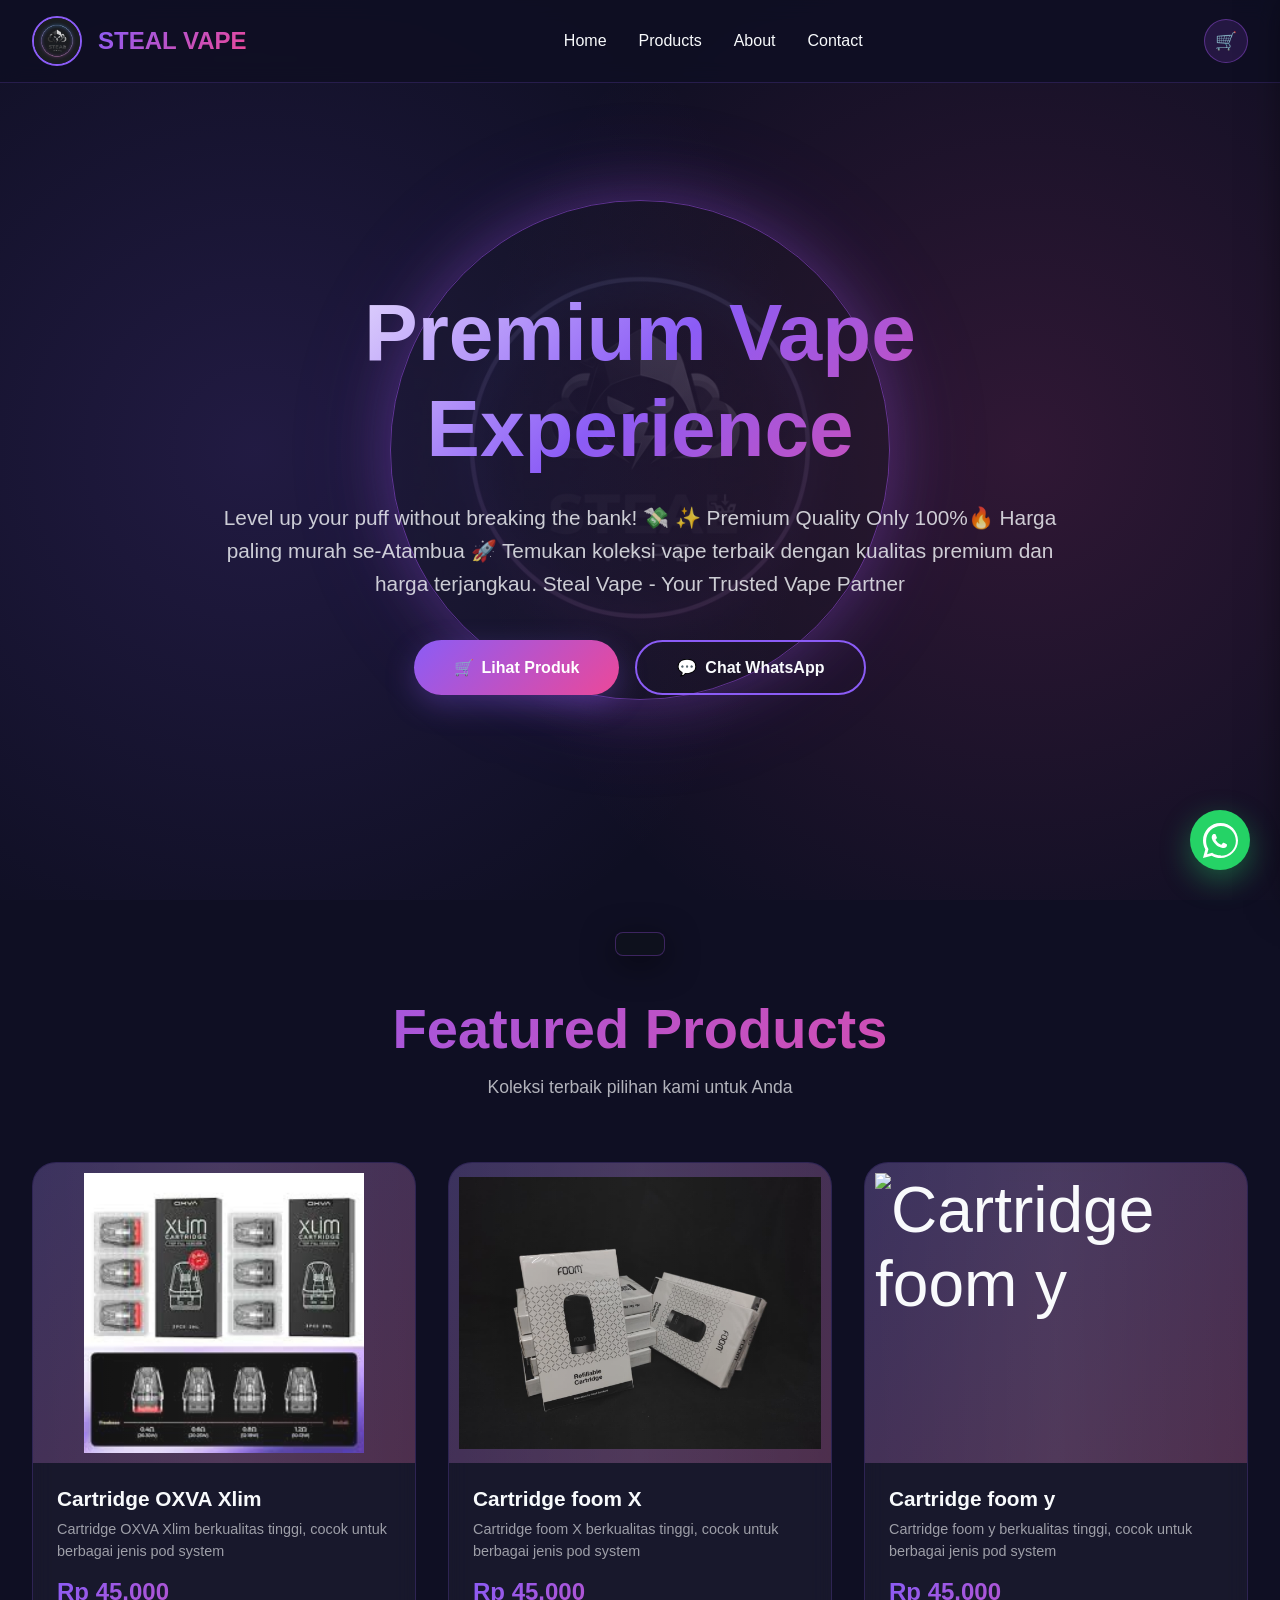
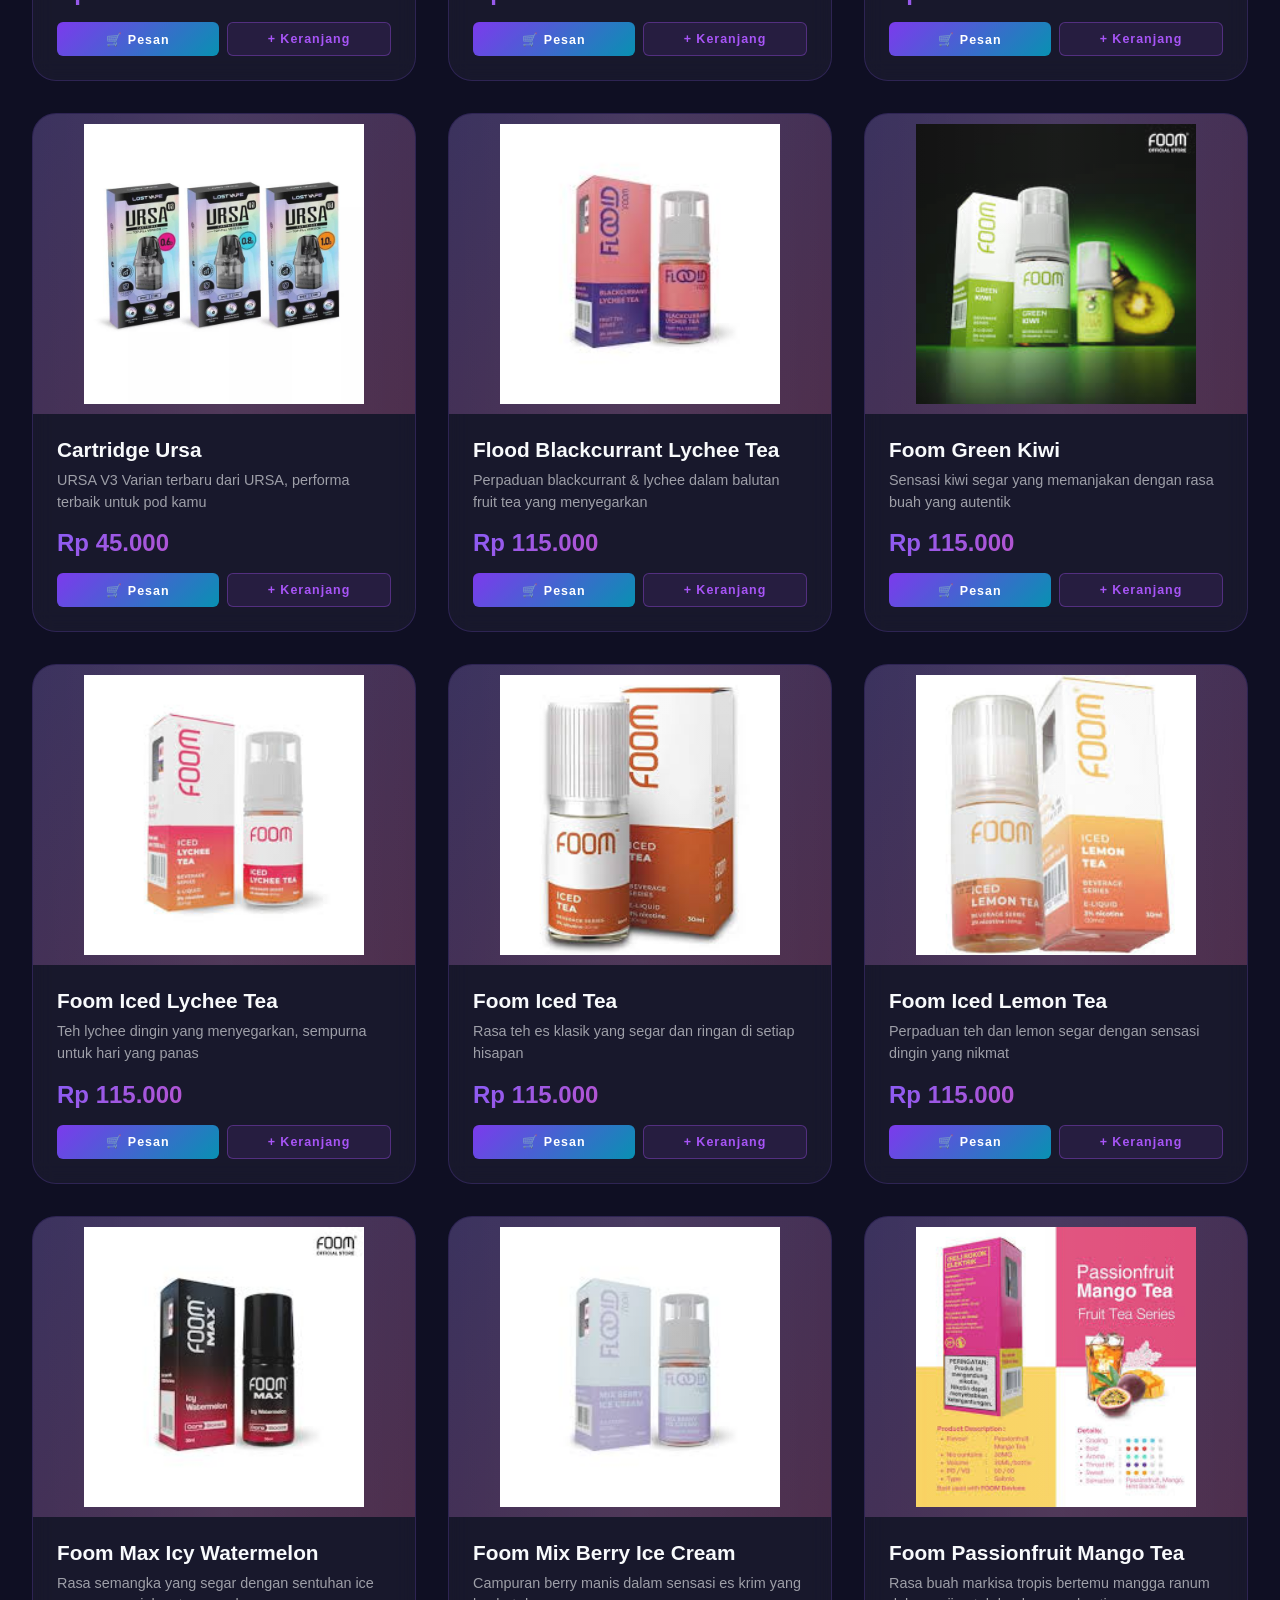
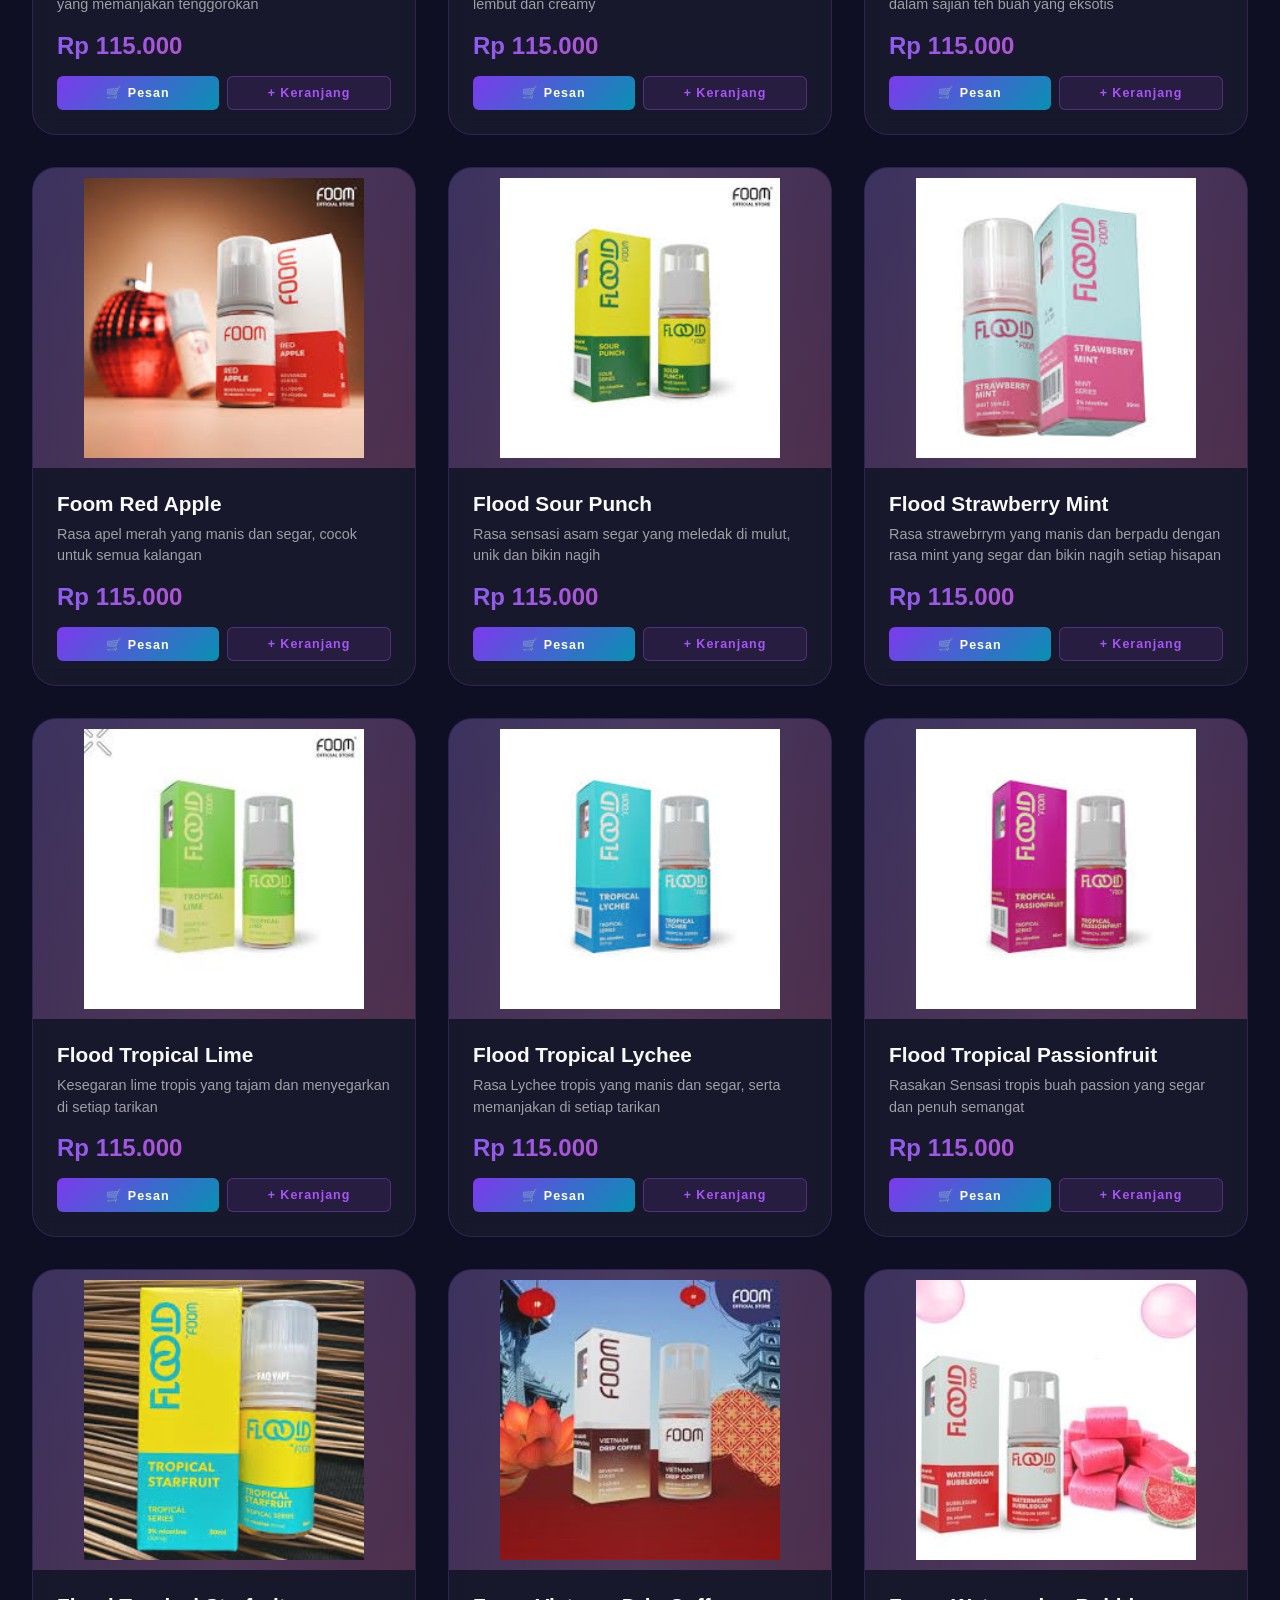
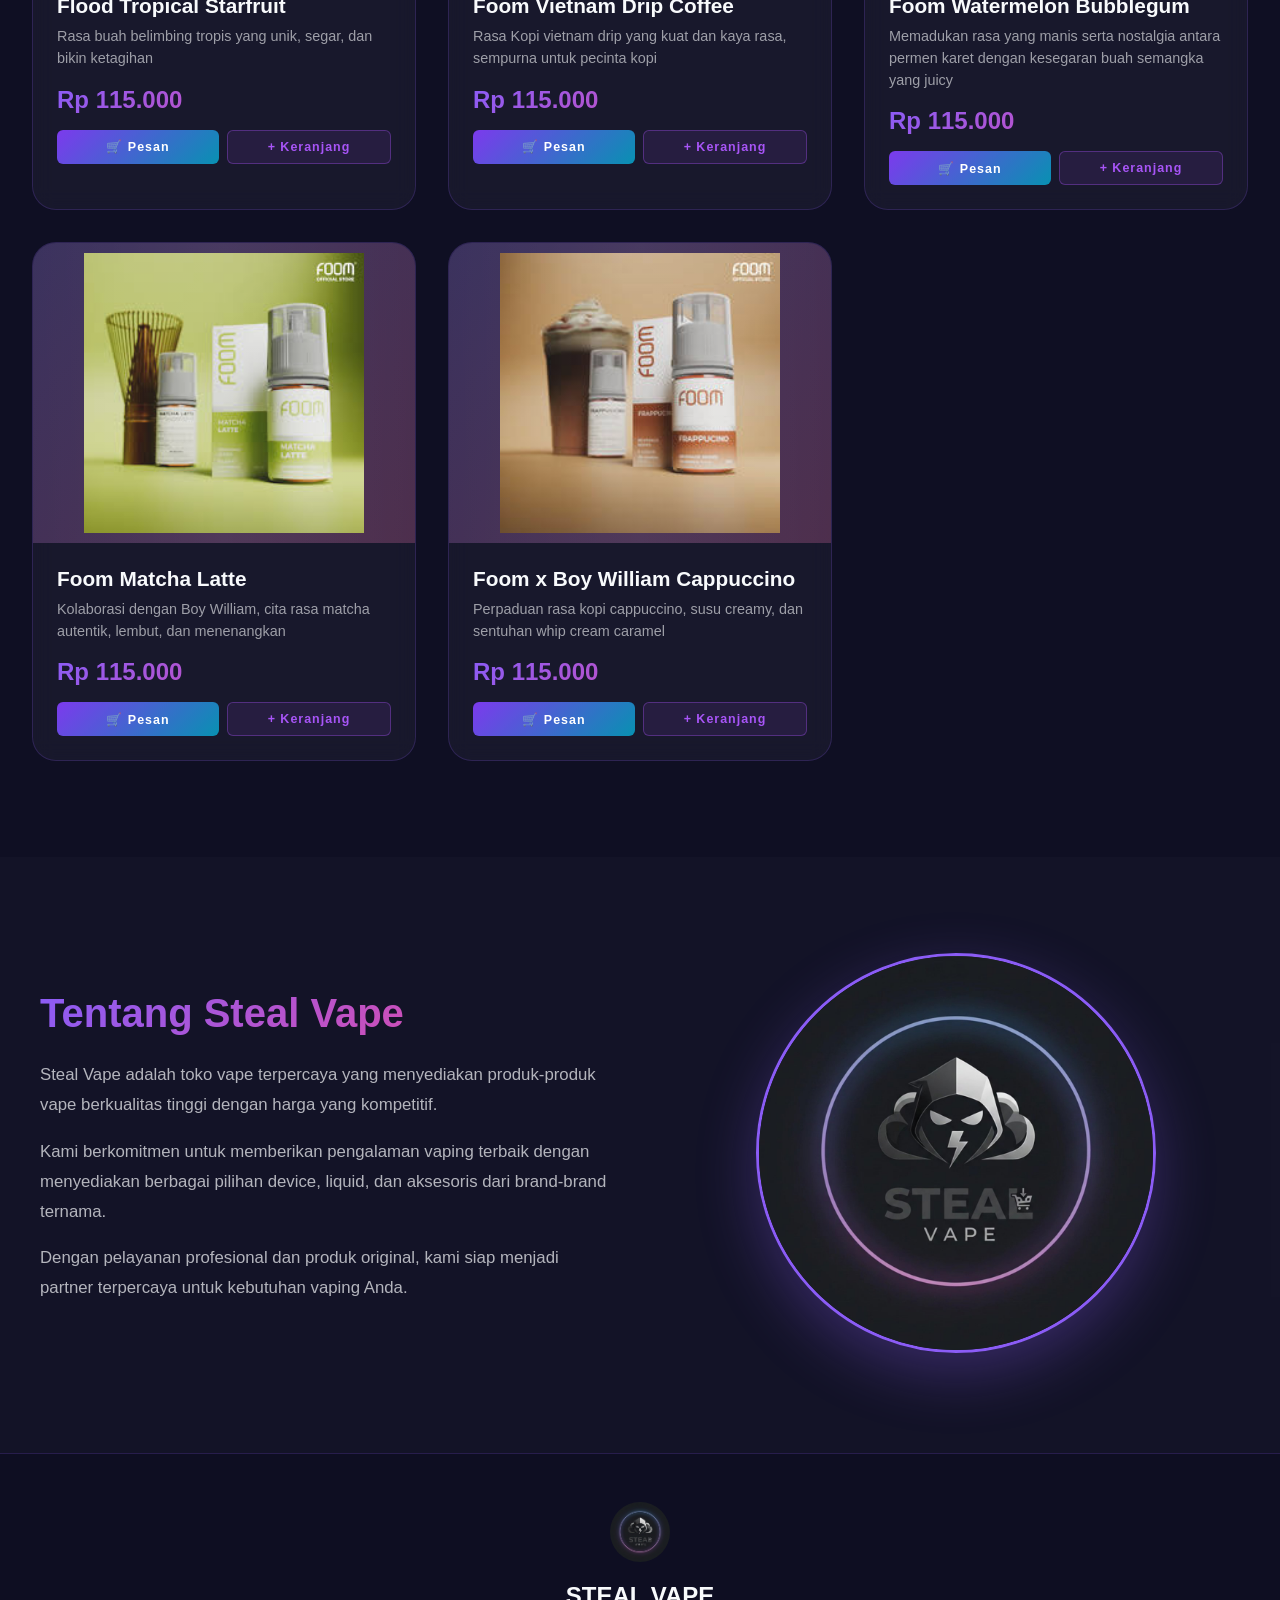
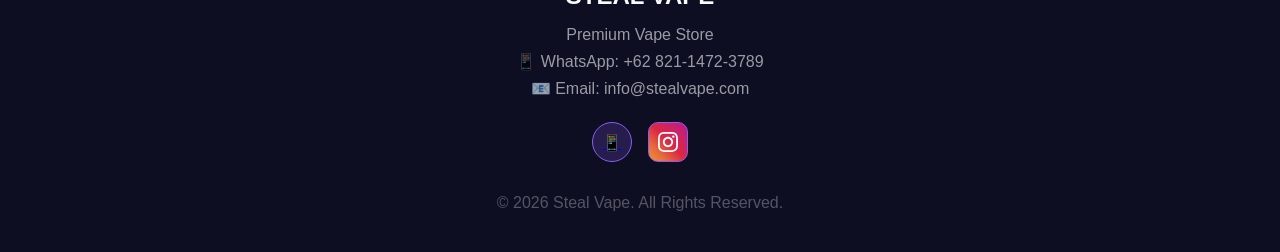
==== commit 87298741: "Update index.html" ====
--- a/index.html
+++ b/index.html
@@ -427,13 +427,13 @@
 
          <!-- 2. Cartridge foom x -->
         <div class="product-card">
-            <div class="product-img"><img src="images/catridge_foom_x.jpeg" alt="Cartridge foom x" style="width:100%;height:100%;object-fit:contain;padding:10px;"></div>
+            <div class="product-img"><img src="images/cartridge_foom_x.jpeg" alt="Cartridge foom x" style="width:100%;height:100%;object-fit:contain;padding:10px;"></div>
             <div class="product-info">
                 <h3 class="product-name">Cartridge foom X</h3>
                 <p class="product-desc">Cartridge foom X berkualitas tinggi, cocok untuk berbagai jenis pod system</p>
                 <div class="product-price">Rp 45.000</div>
                 <div class="product-card-btns">
-                    <button class="btn-order" onclick="orderWA('Cartridge foom X','Rp 45.000')">🛒 Pesan</button>
+                    <button class="btn-order" onclick="orderWA('cartridge foom X','Rp 45.000')">🛒 Pesan</button>
                     <button class="btn-add-cart" onclick="addCart('Cartridge foom X',45000,'images/catridge_foom_x.jpeg',this)">+ Keranjang</button>
                 </div>
             </div>
@@ -448,7 +448,7 @@
                 <div class="product-price">Rp 45.000</div>
                 <div class="product-card-btns">
                     <button class="btn-order" onclick="orderWA('Cartridge foom y','Rp 45.000')">🛒 Pesan</button>
-                    <button class="btn-add-cart" onclick="addCart('Cartridge foom y',45000,'images/catridge_foom_x.jpeg',this)">+ Keranjang</button>
+                    <button class="btn-add-cart" onclick="addCart('Cartridge foom y',45000,'images/catridge_foom_y.jpeg',this)">+ Keranjang</button>
                 </div>
             </div>
         </div>
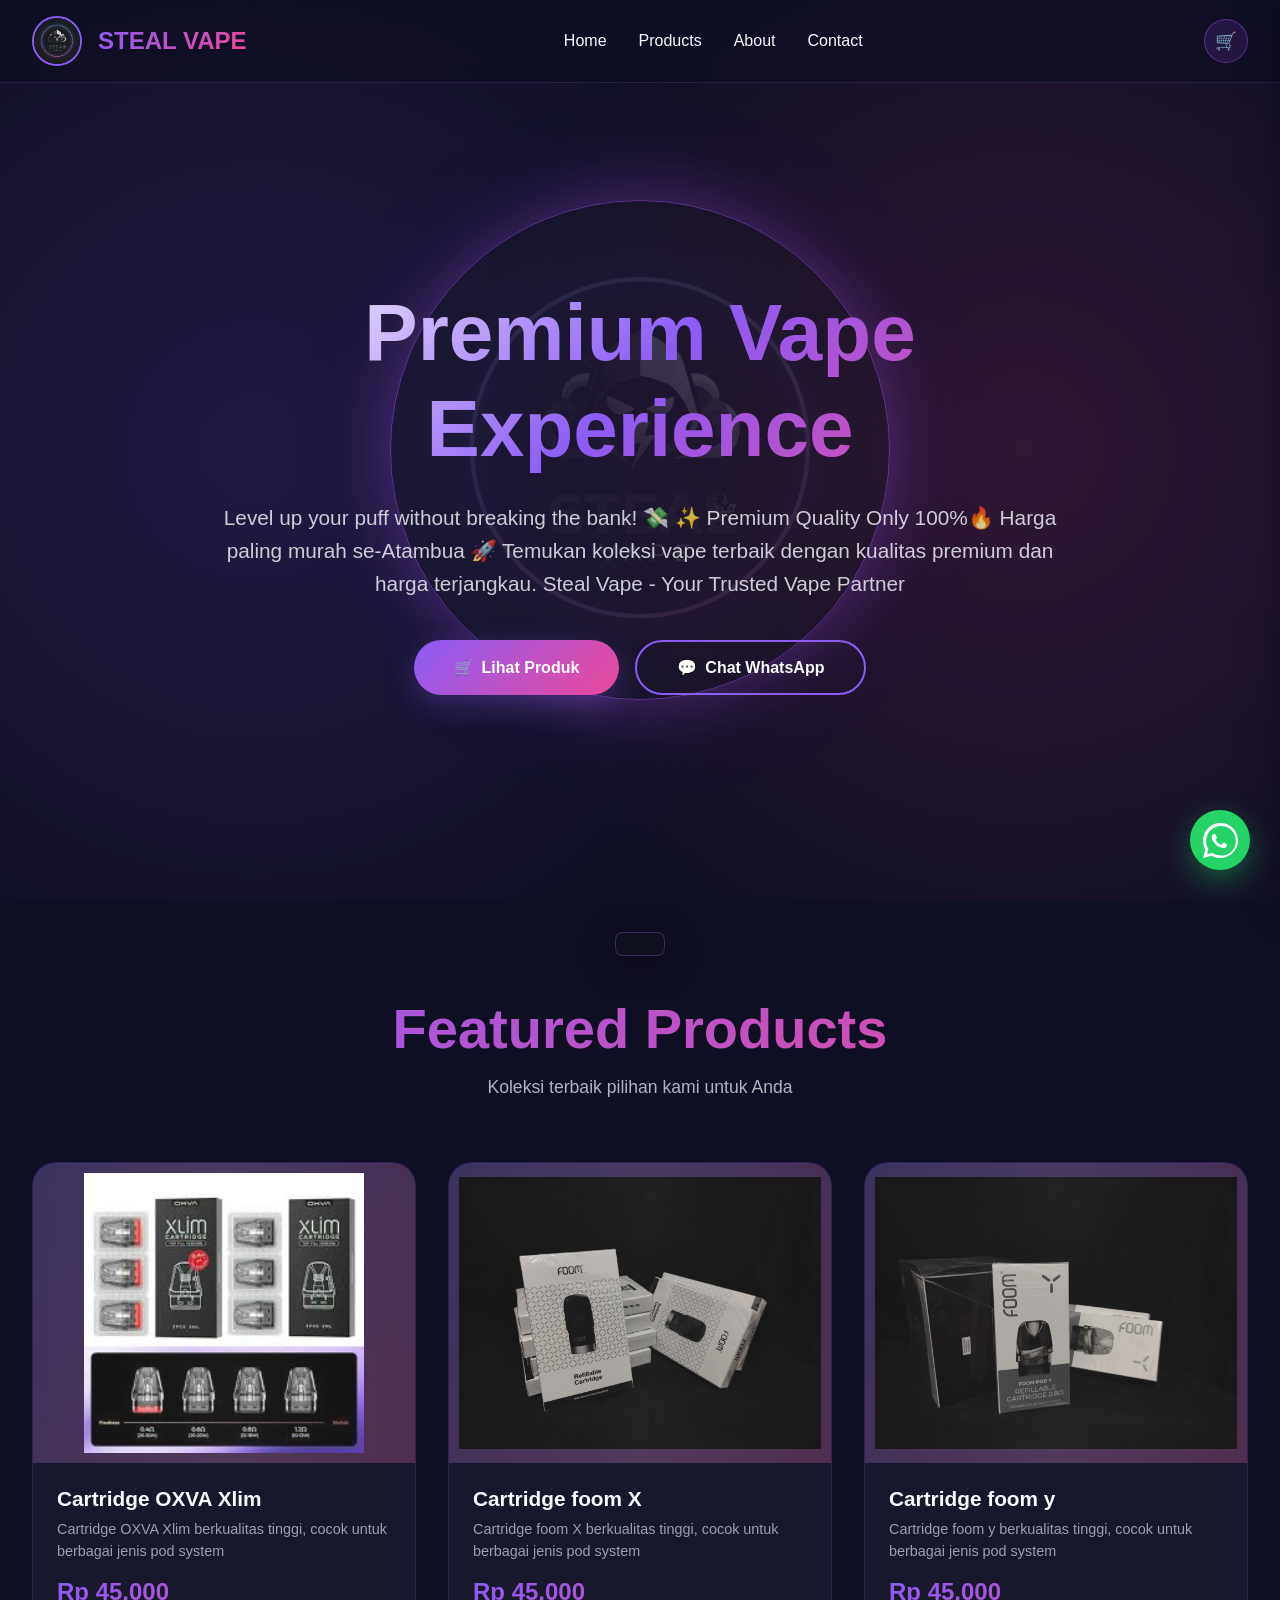
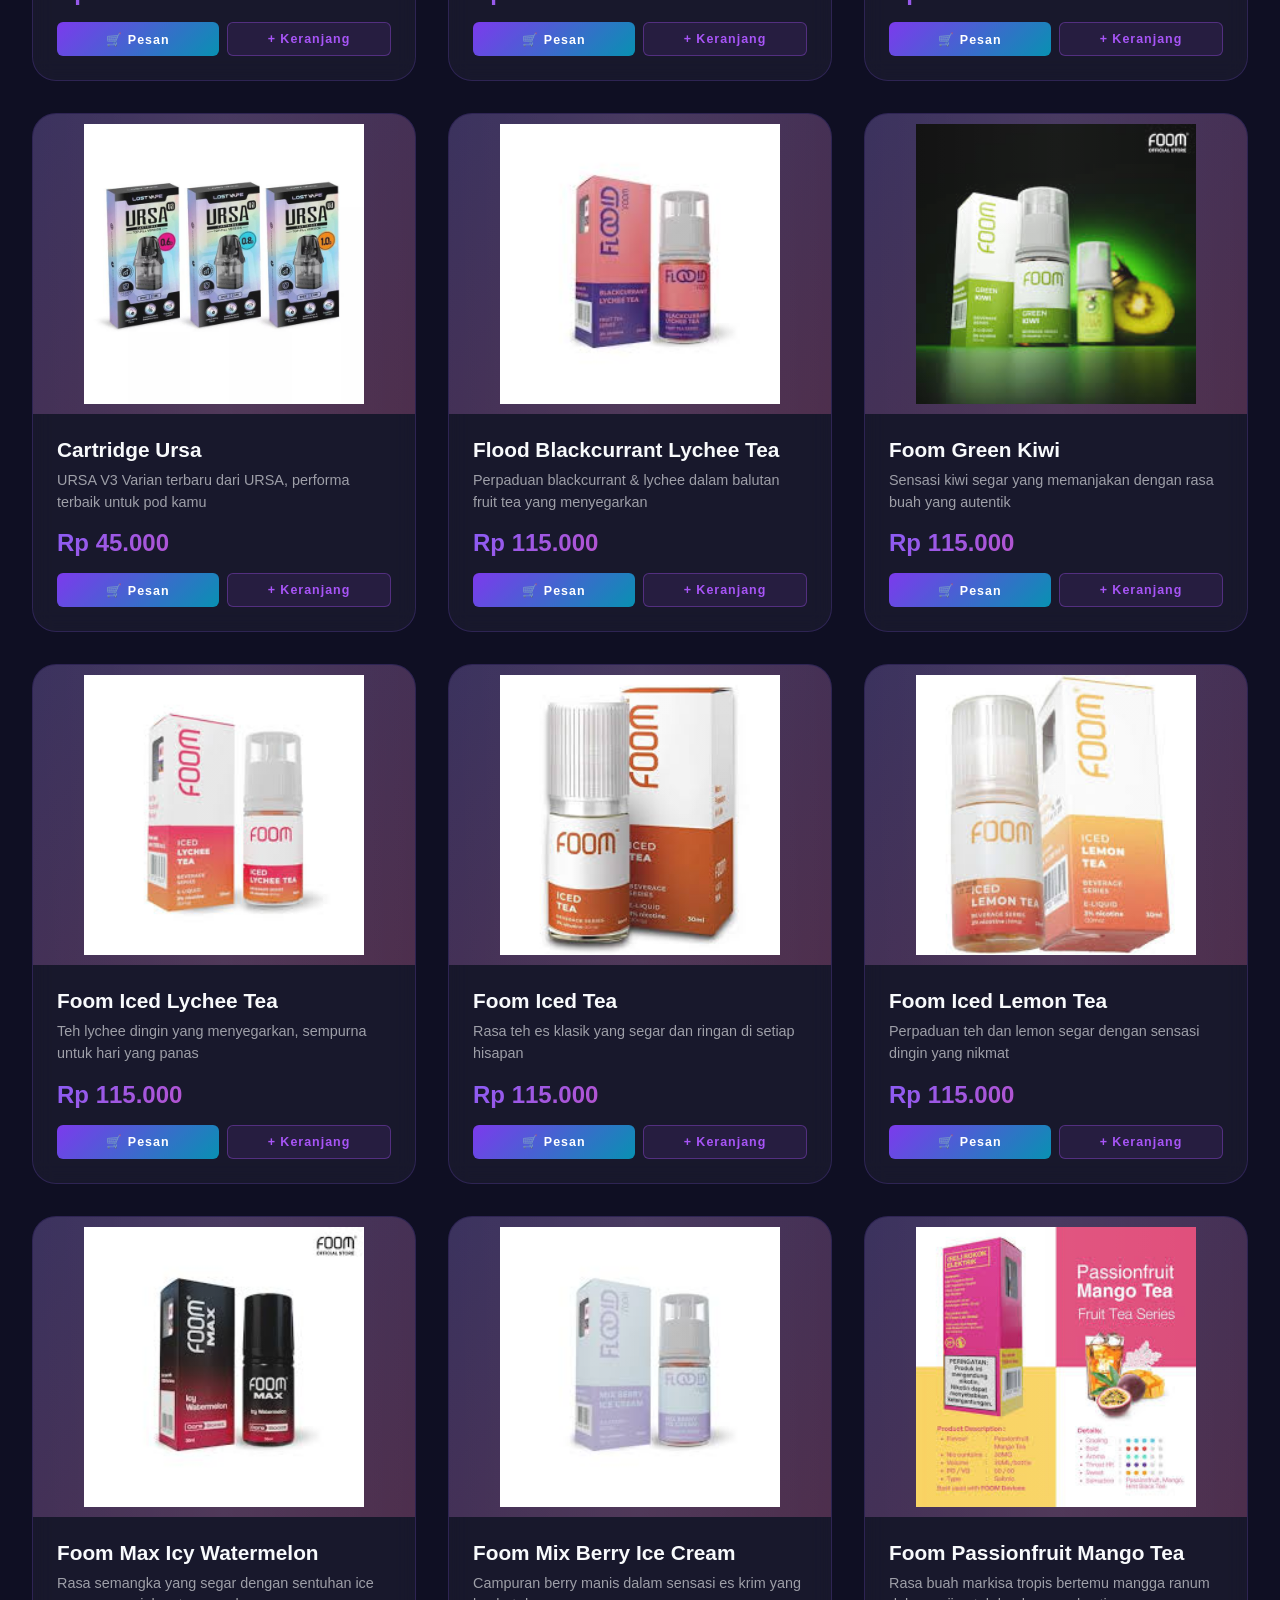
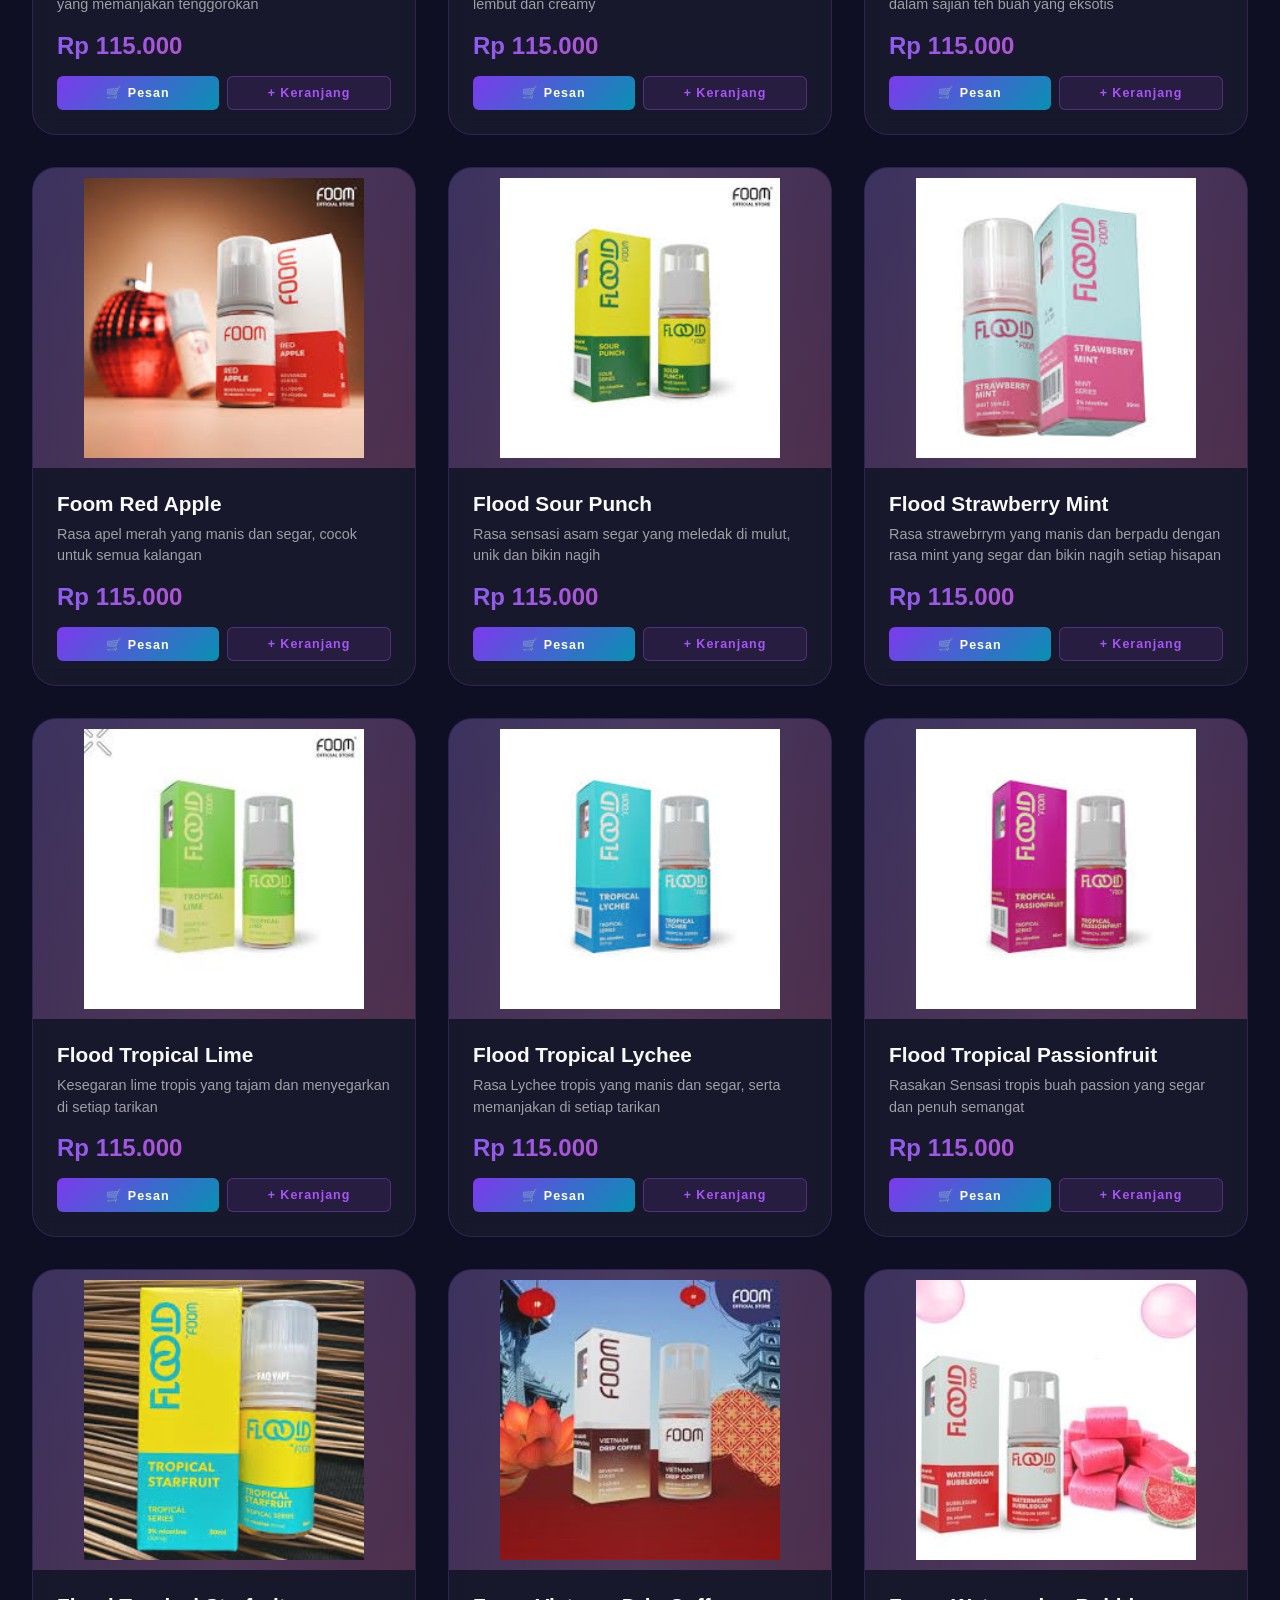
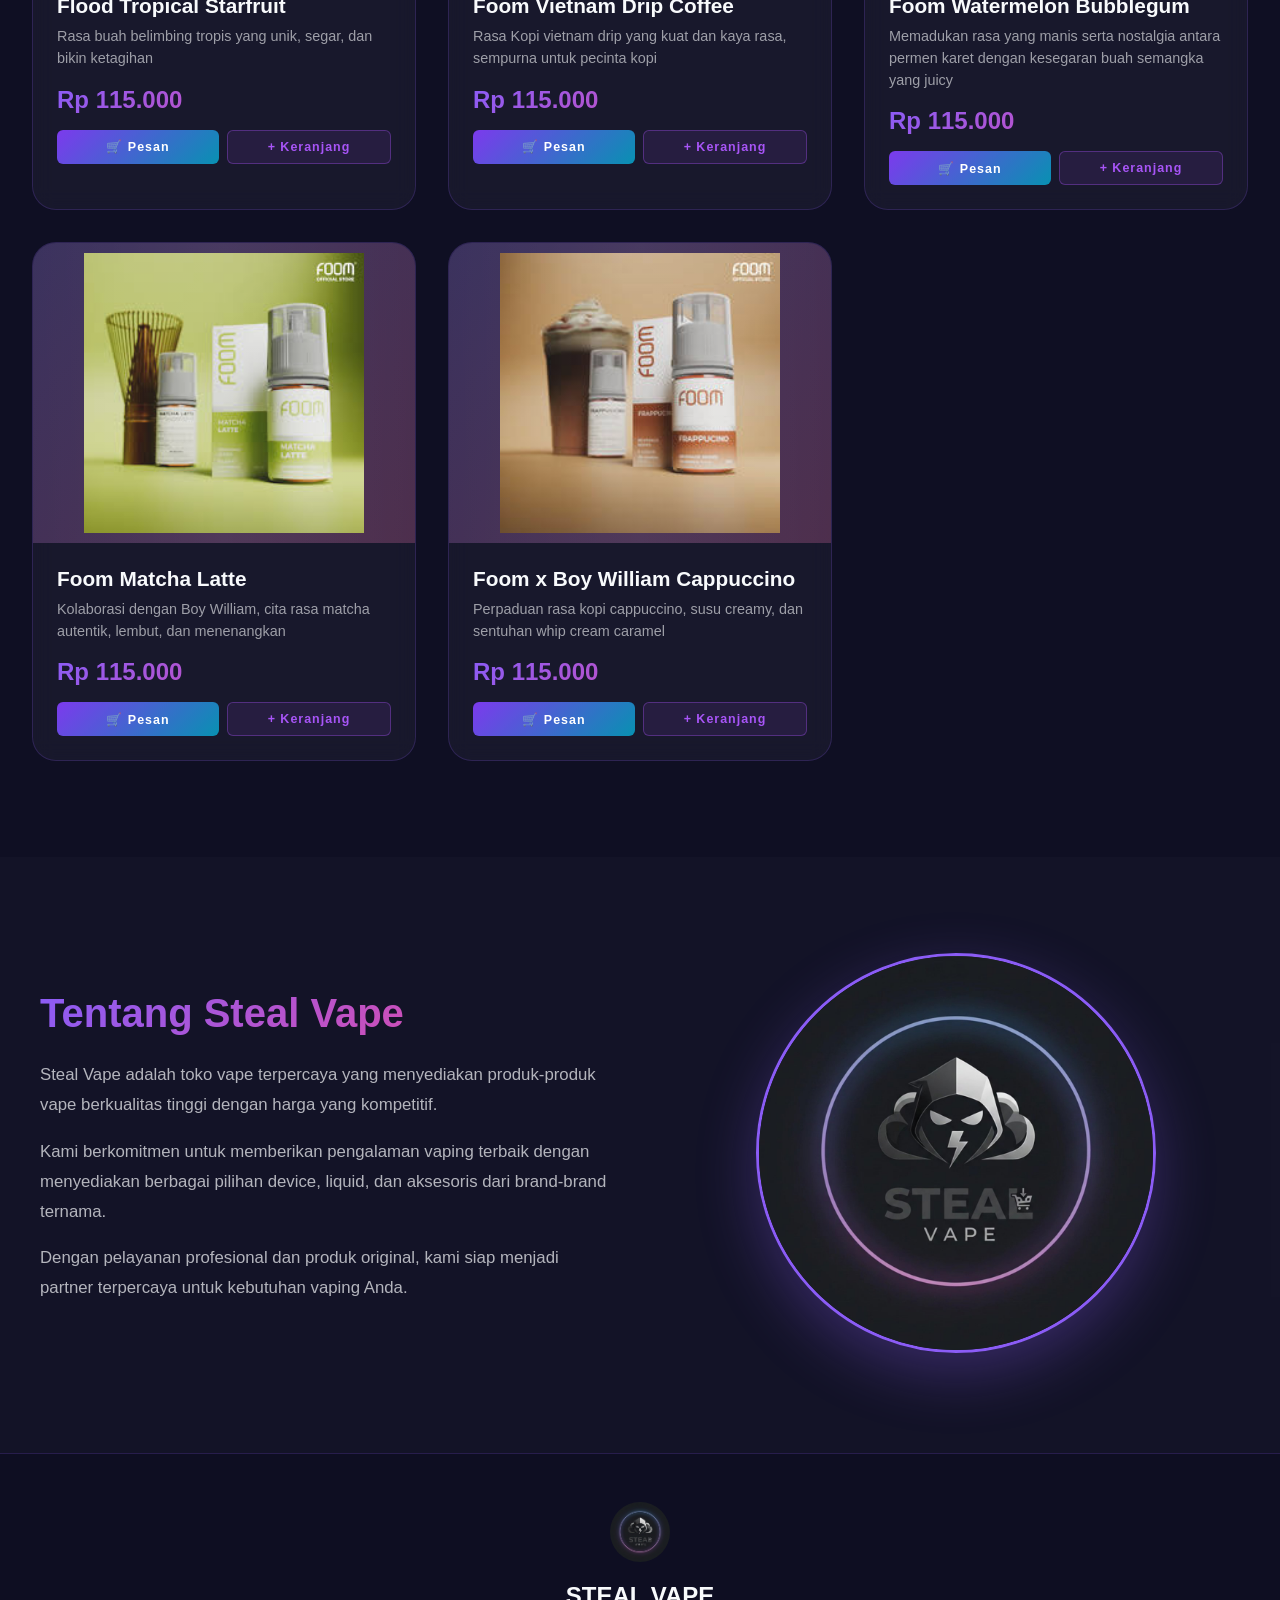
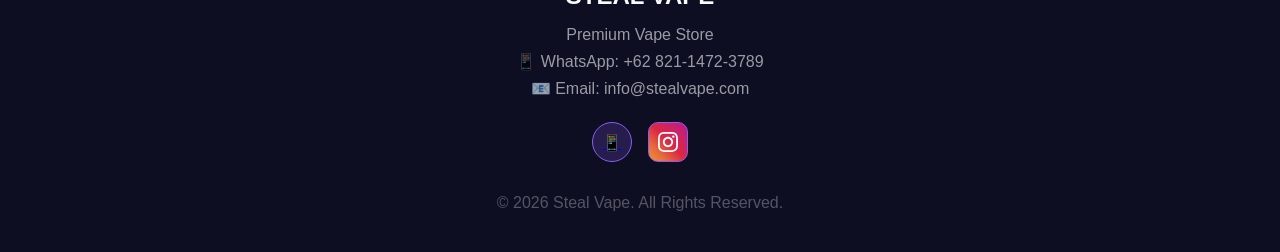
==== commit 435cb371: "Update index.html" ====
--- a/index.html
+++ b/index.html
@@ -439,16 +439,16 @@
             </div>
         </div>
 
-         <!-- 3. Cartridge foom y -->
-        <div class="product-card">
-            <div class="product-img"><img src="images/catridge_foom_y.jpeg" alt="Cartridge foom y" style="width:100%;height:100%;object-fit:contain;padding:10px;"></div>
+         <!-- 3. cartridge foom y -->
+        <div class="product-card">
+            <div class="product-img"><img src="images/cartridge_foom_y.jpeg" alt="Cartridge foom y" style="width:100%;height:100%;object-fit:contain;padding:10px;"></div>
             <div class="product-info">
                 <h3 class="product-name">Cartridge foom y</h3>
                 <p class="product-desc">Cartridge foom y berkualitas tinggi, cocok untuk berbagai jenis pod system</p>
                 <div class="product-price">Rp 45.000</div>
                 <div class="product-card-btns">
                     <button class="btn-order" onclick="orderWA('Cartridge foom y','Rp 45.000')">🛒 Pesan</button>
-                    <button class="btn-add-cart" onclick="addCart('Cartridge foom y',45000,'images/catridge_foom_y.jpeg',this)">+ Keranjang</button>
+                    <button class="btn-add-cart" onclick="addCart('Cartridge foom y',45000,'images/cartridge_foom_y.jpeg',this)">+ Keranjang</button>
                 </div>
             </div>
         </div>
